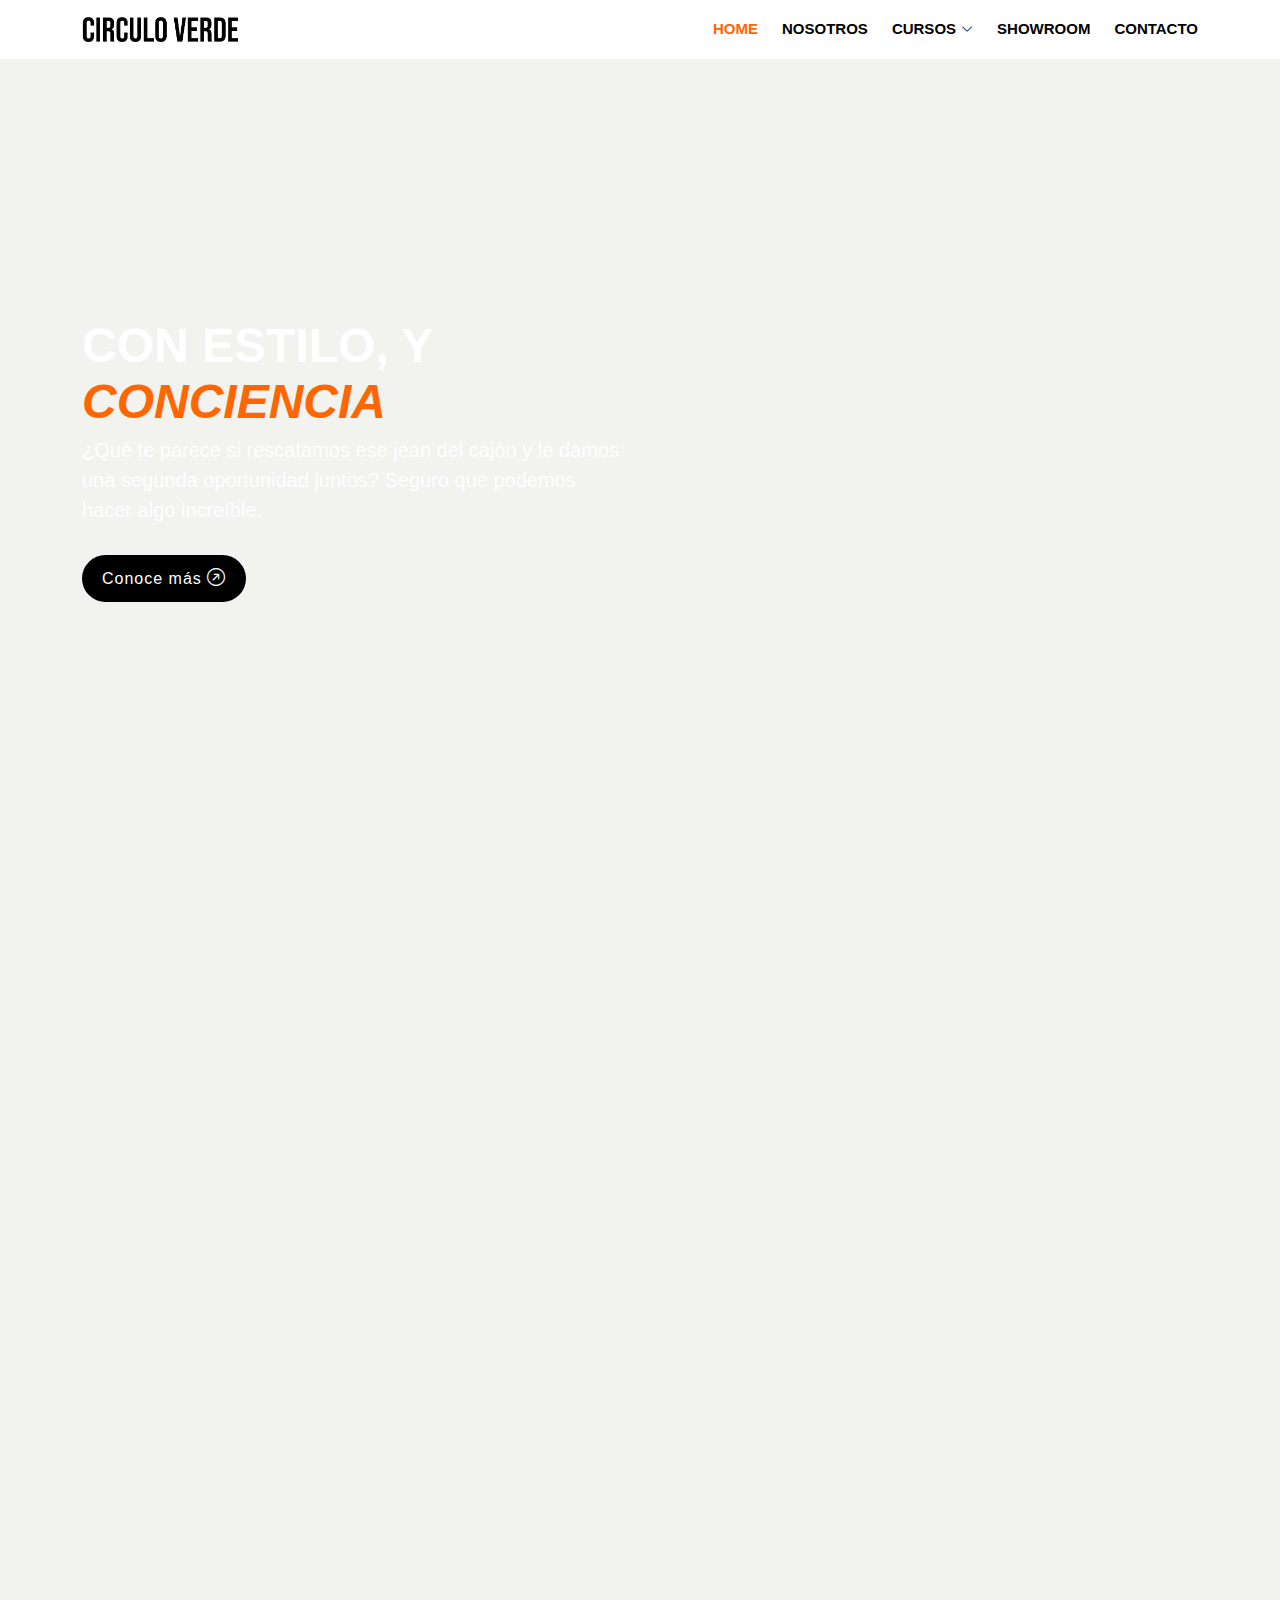
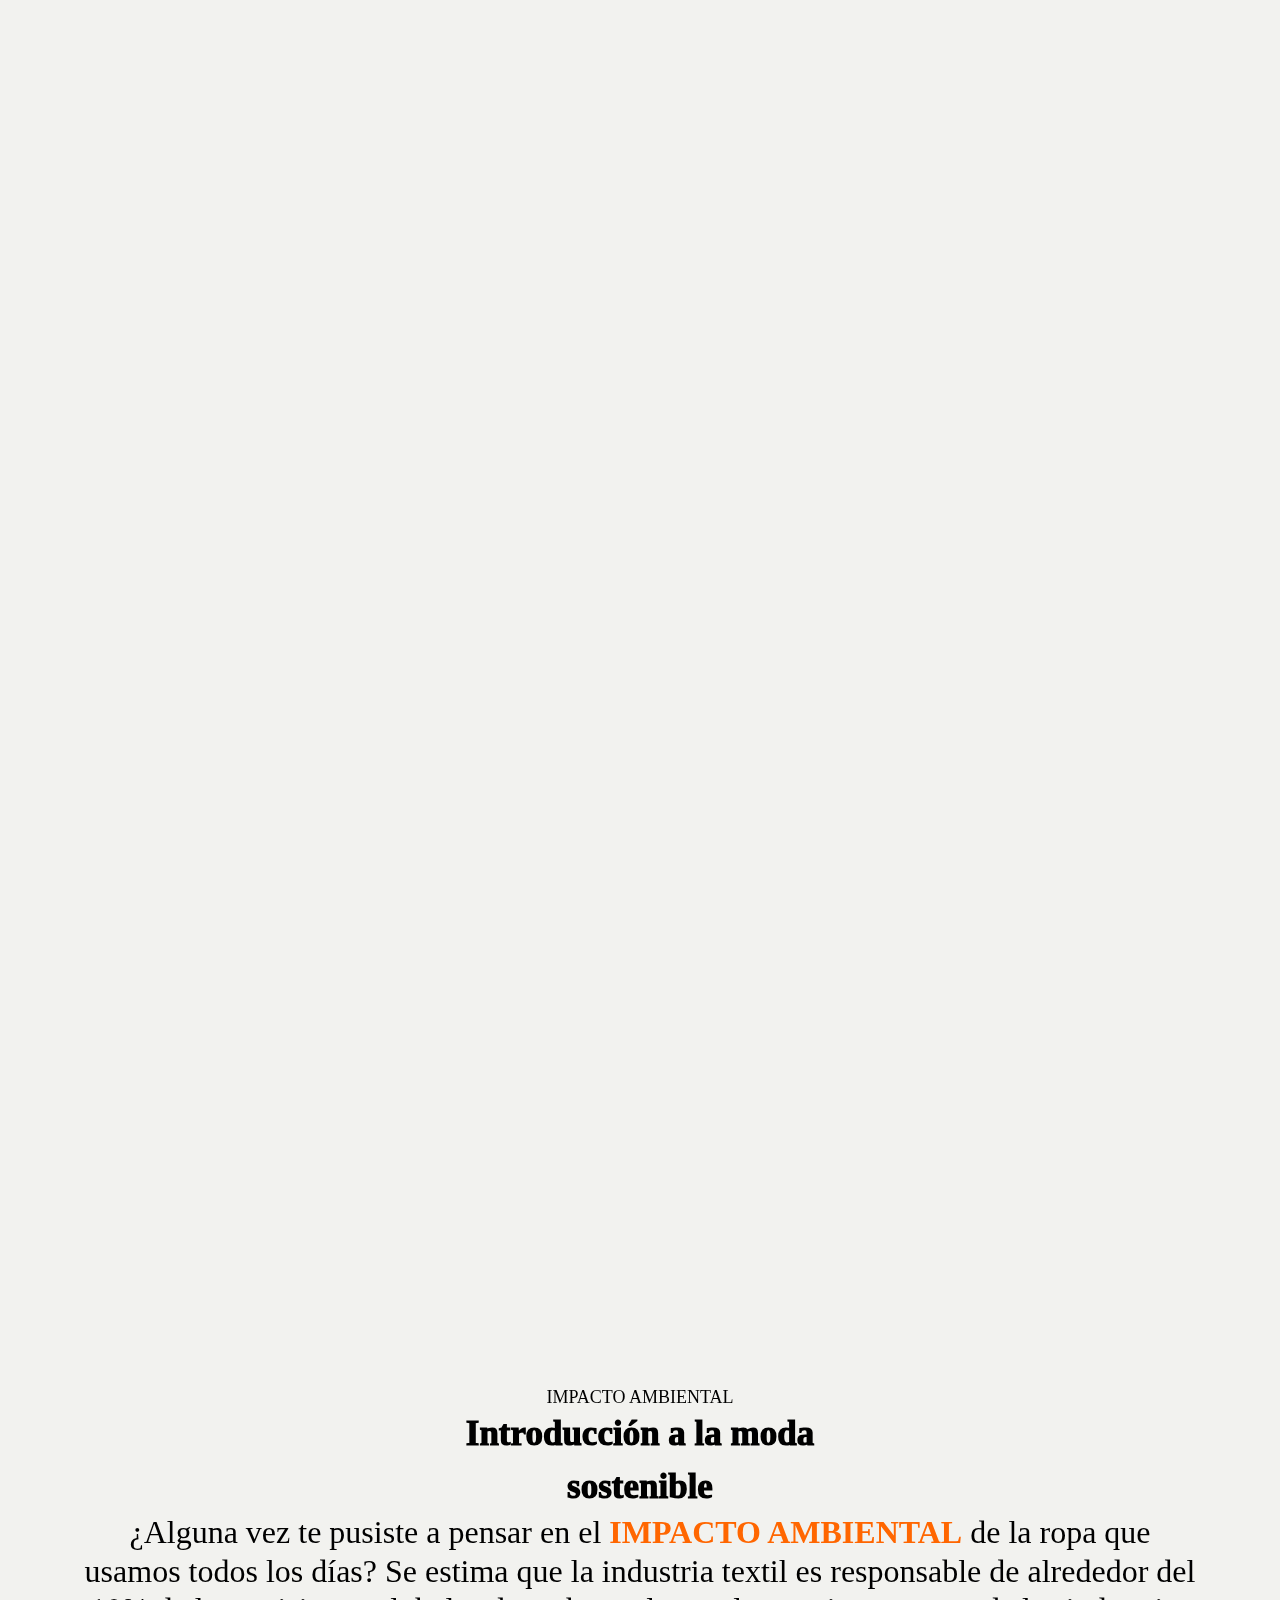
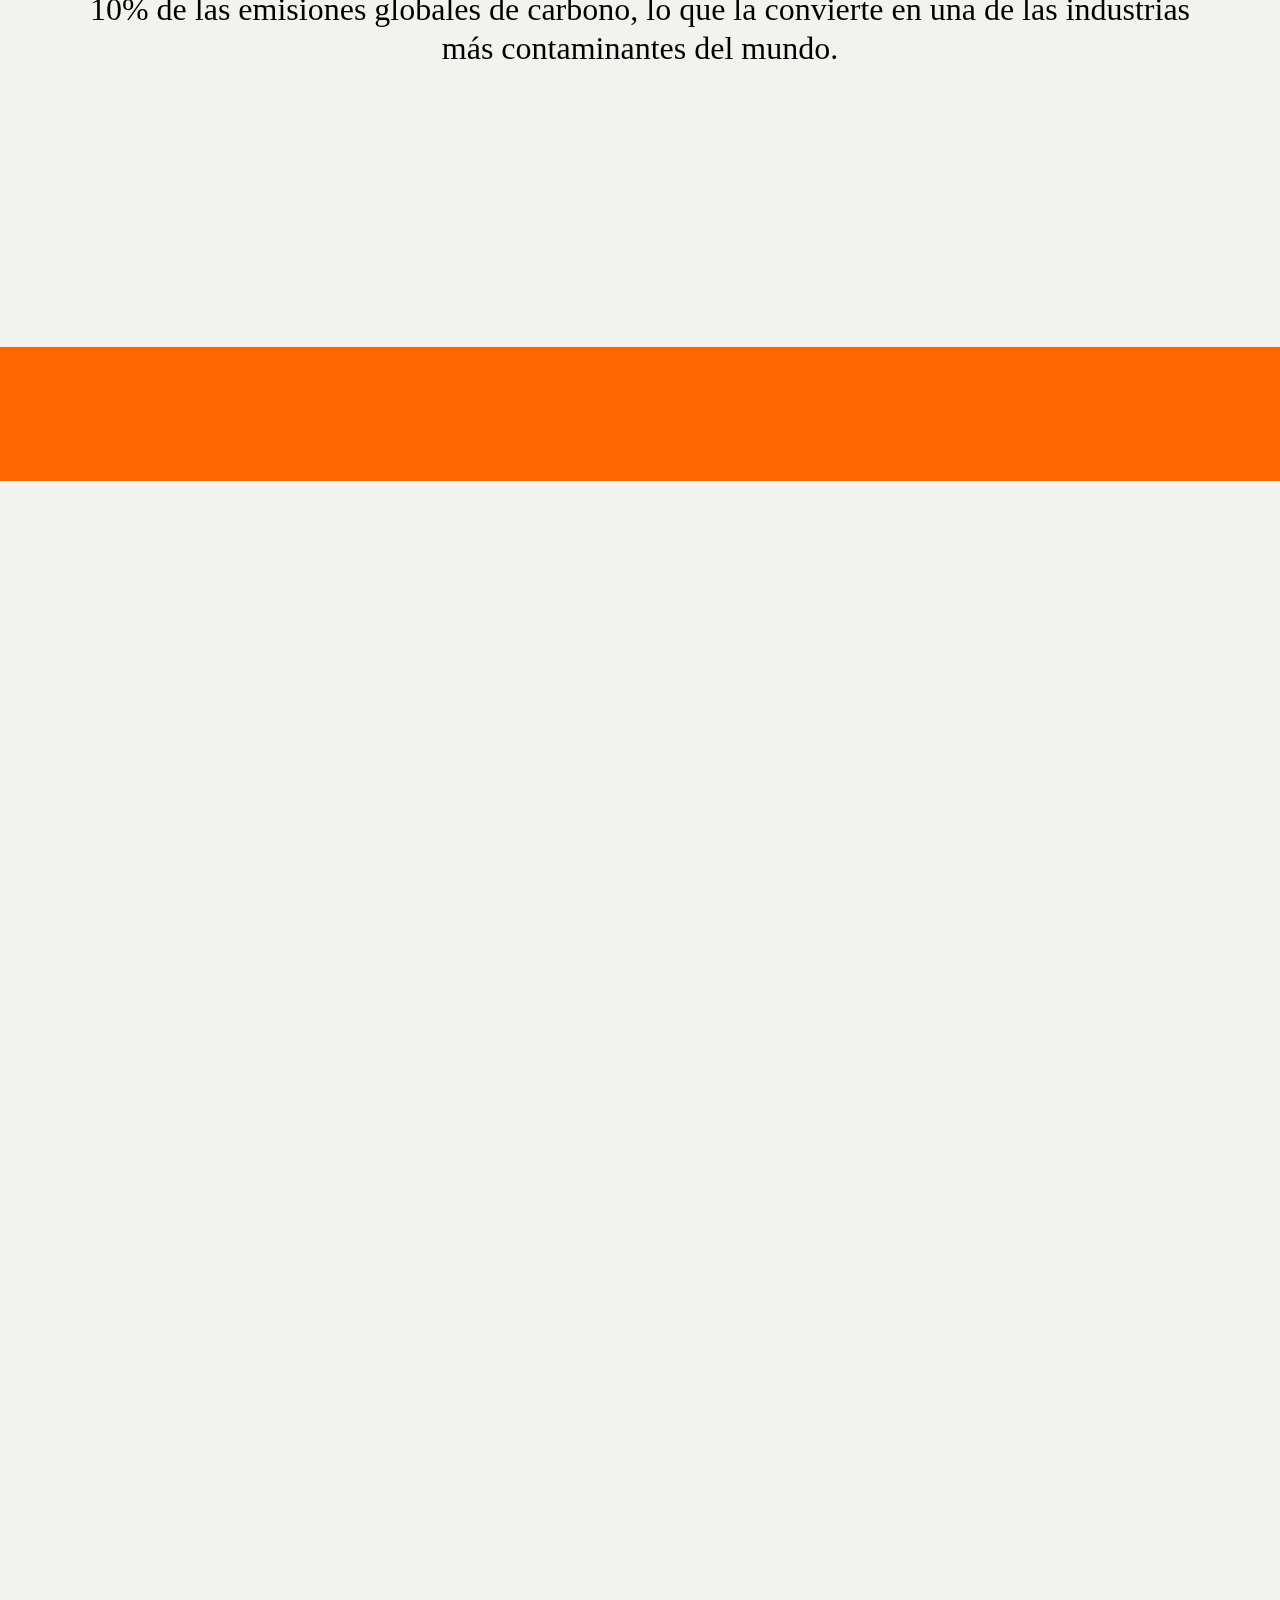
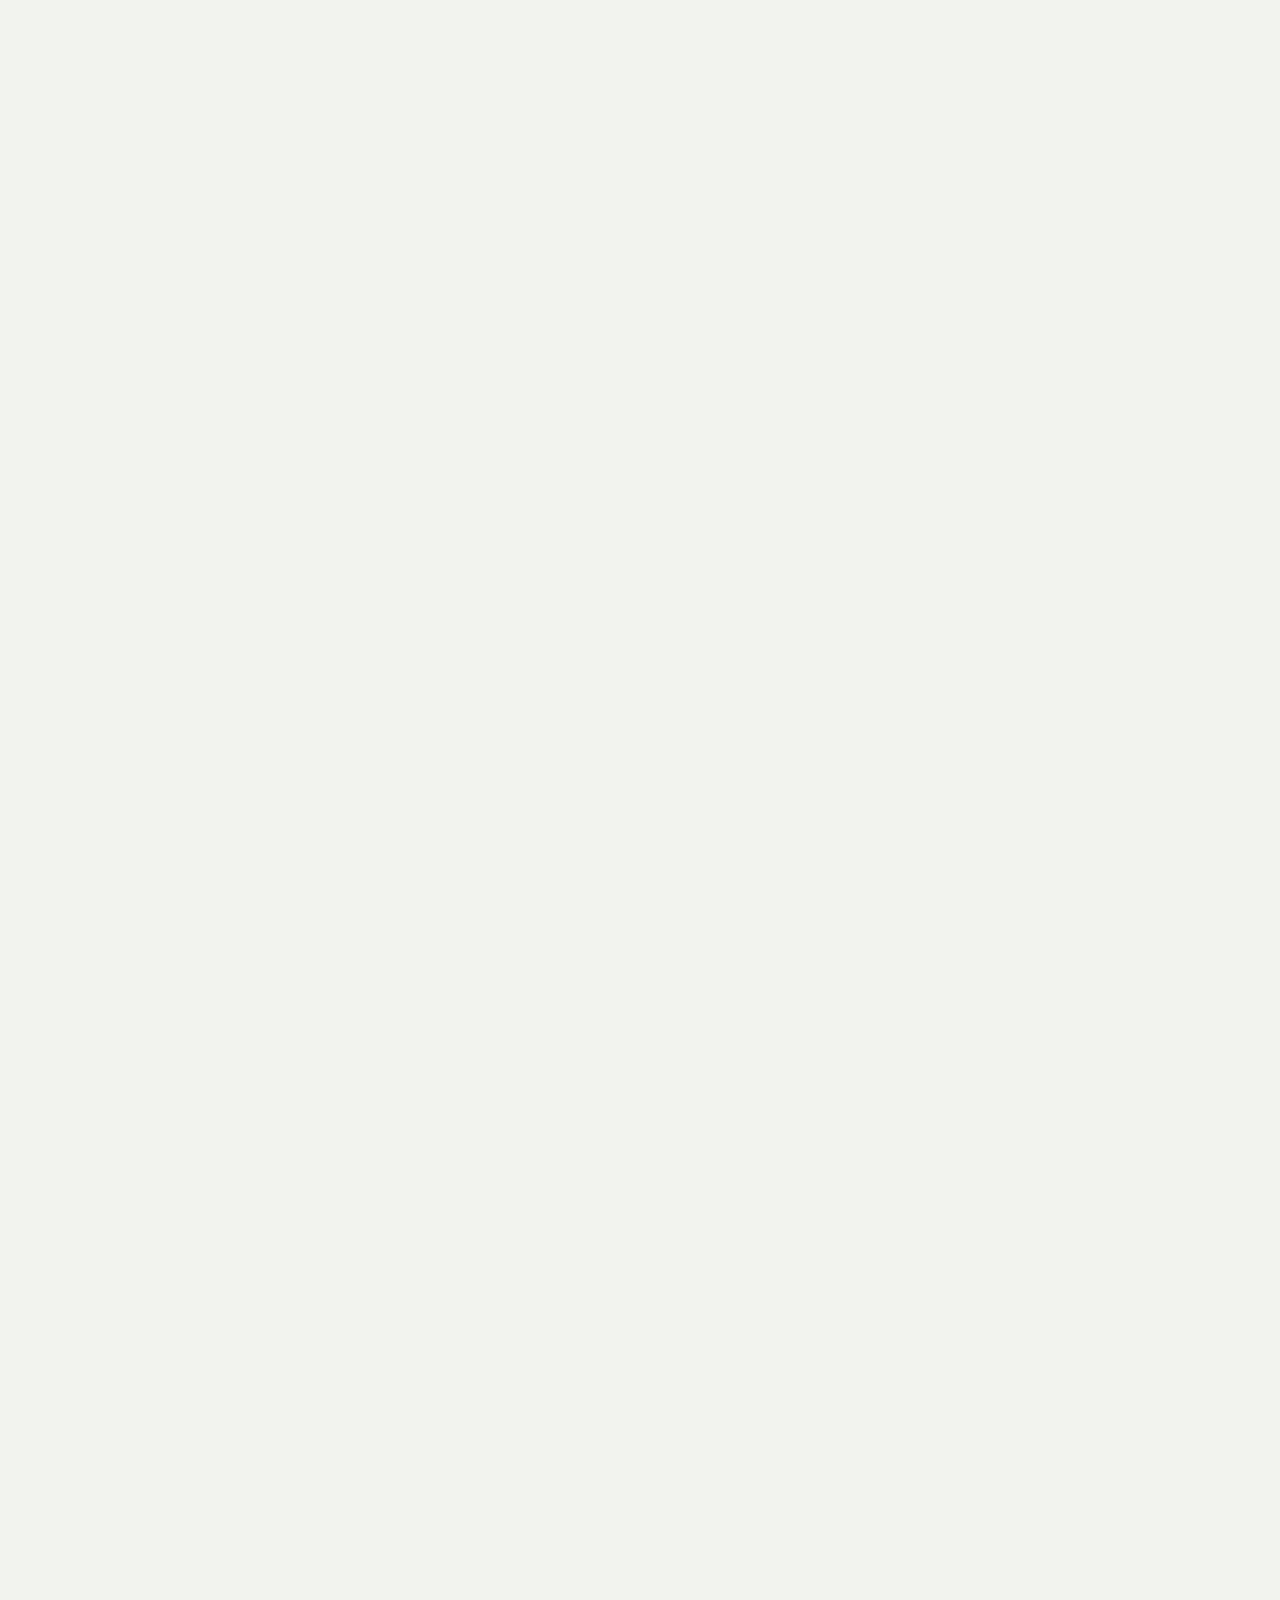
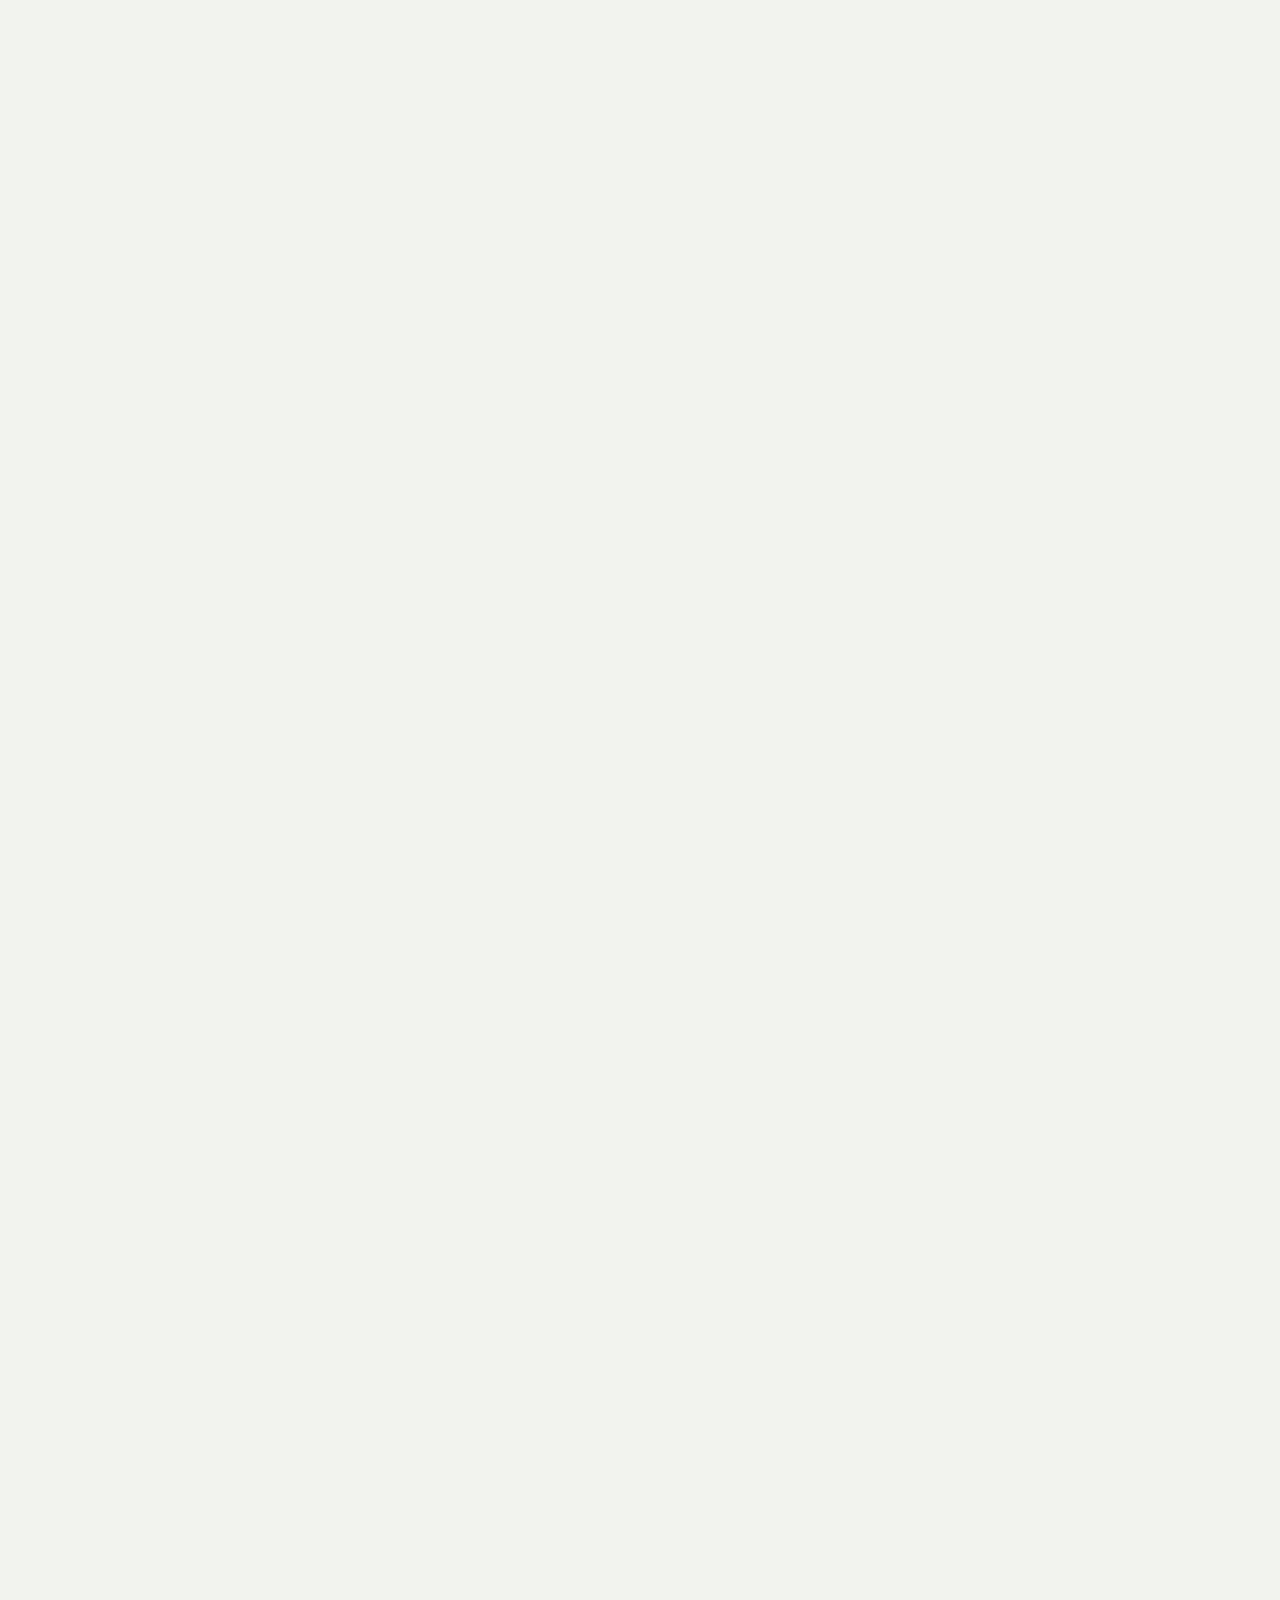
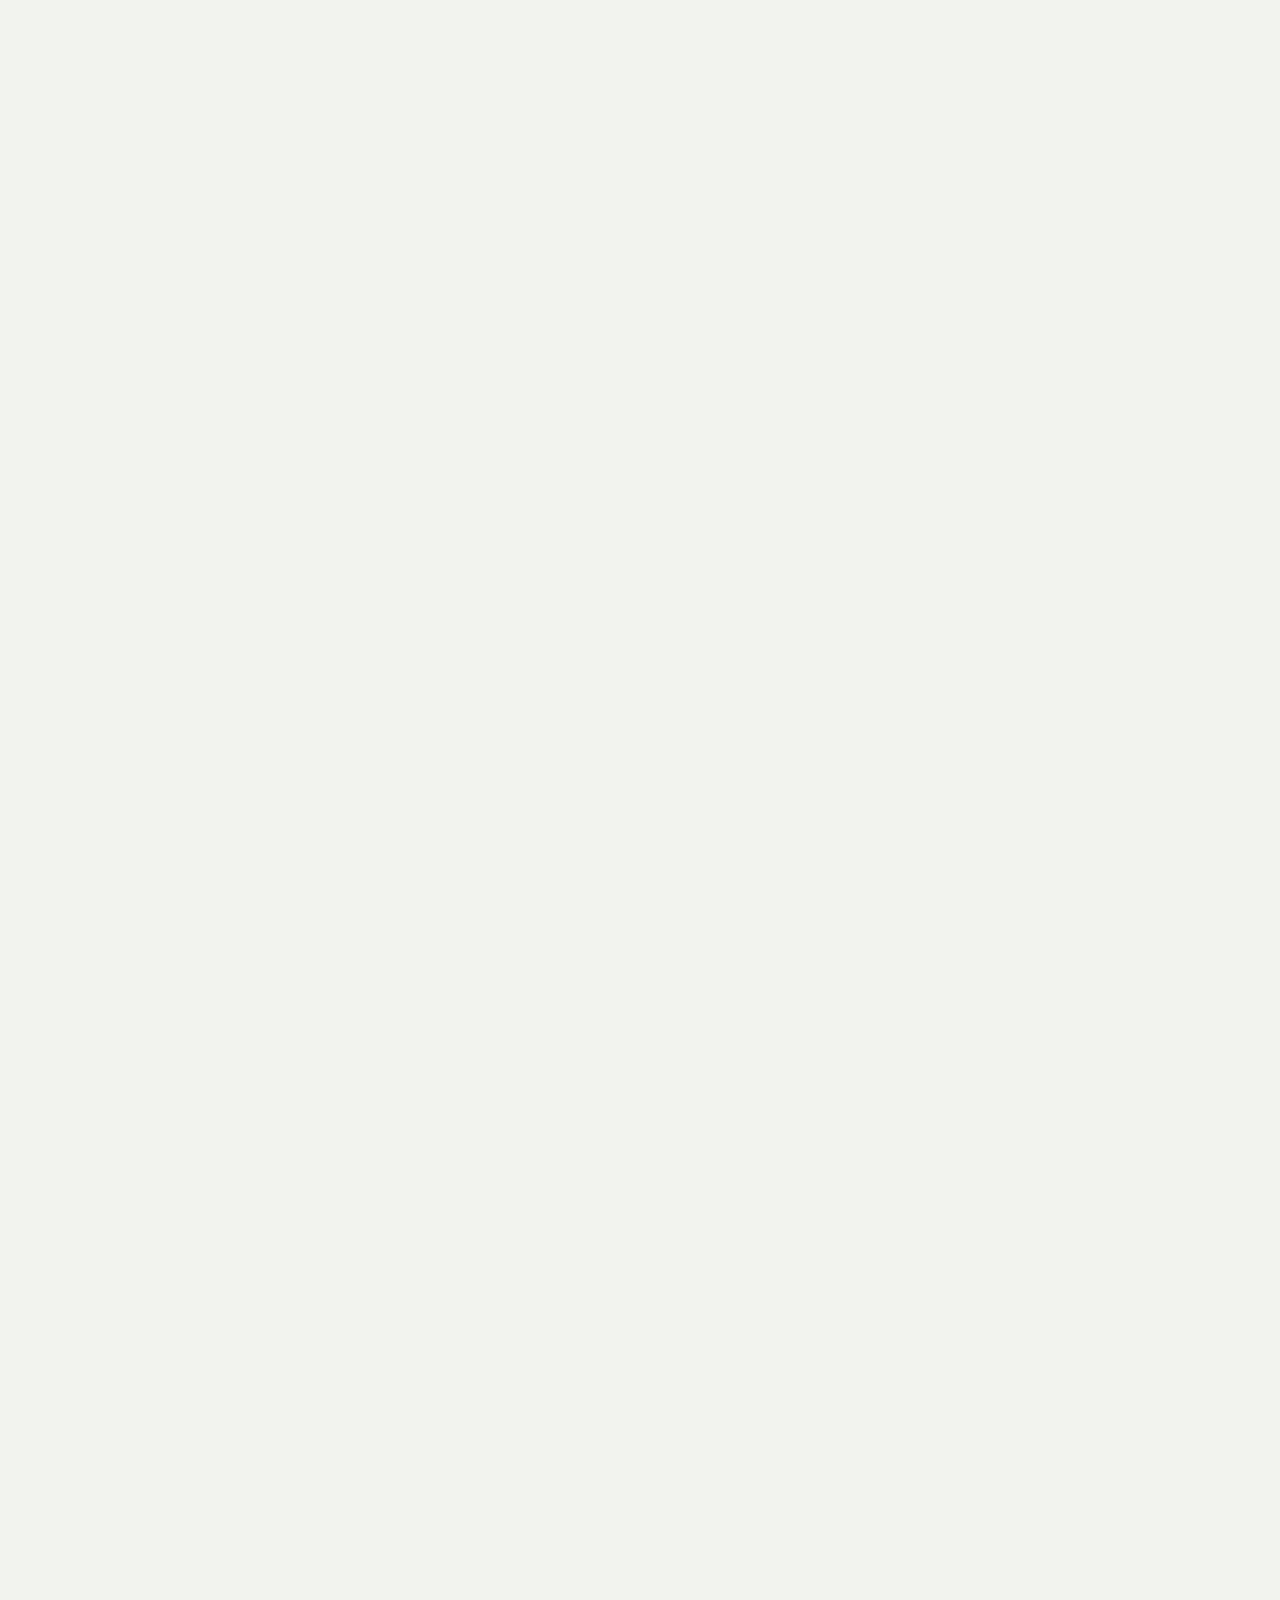
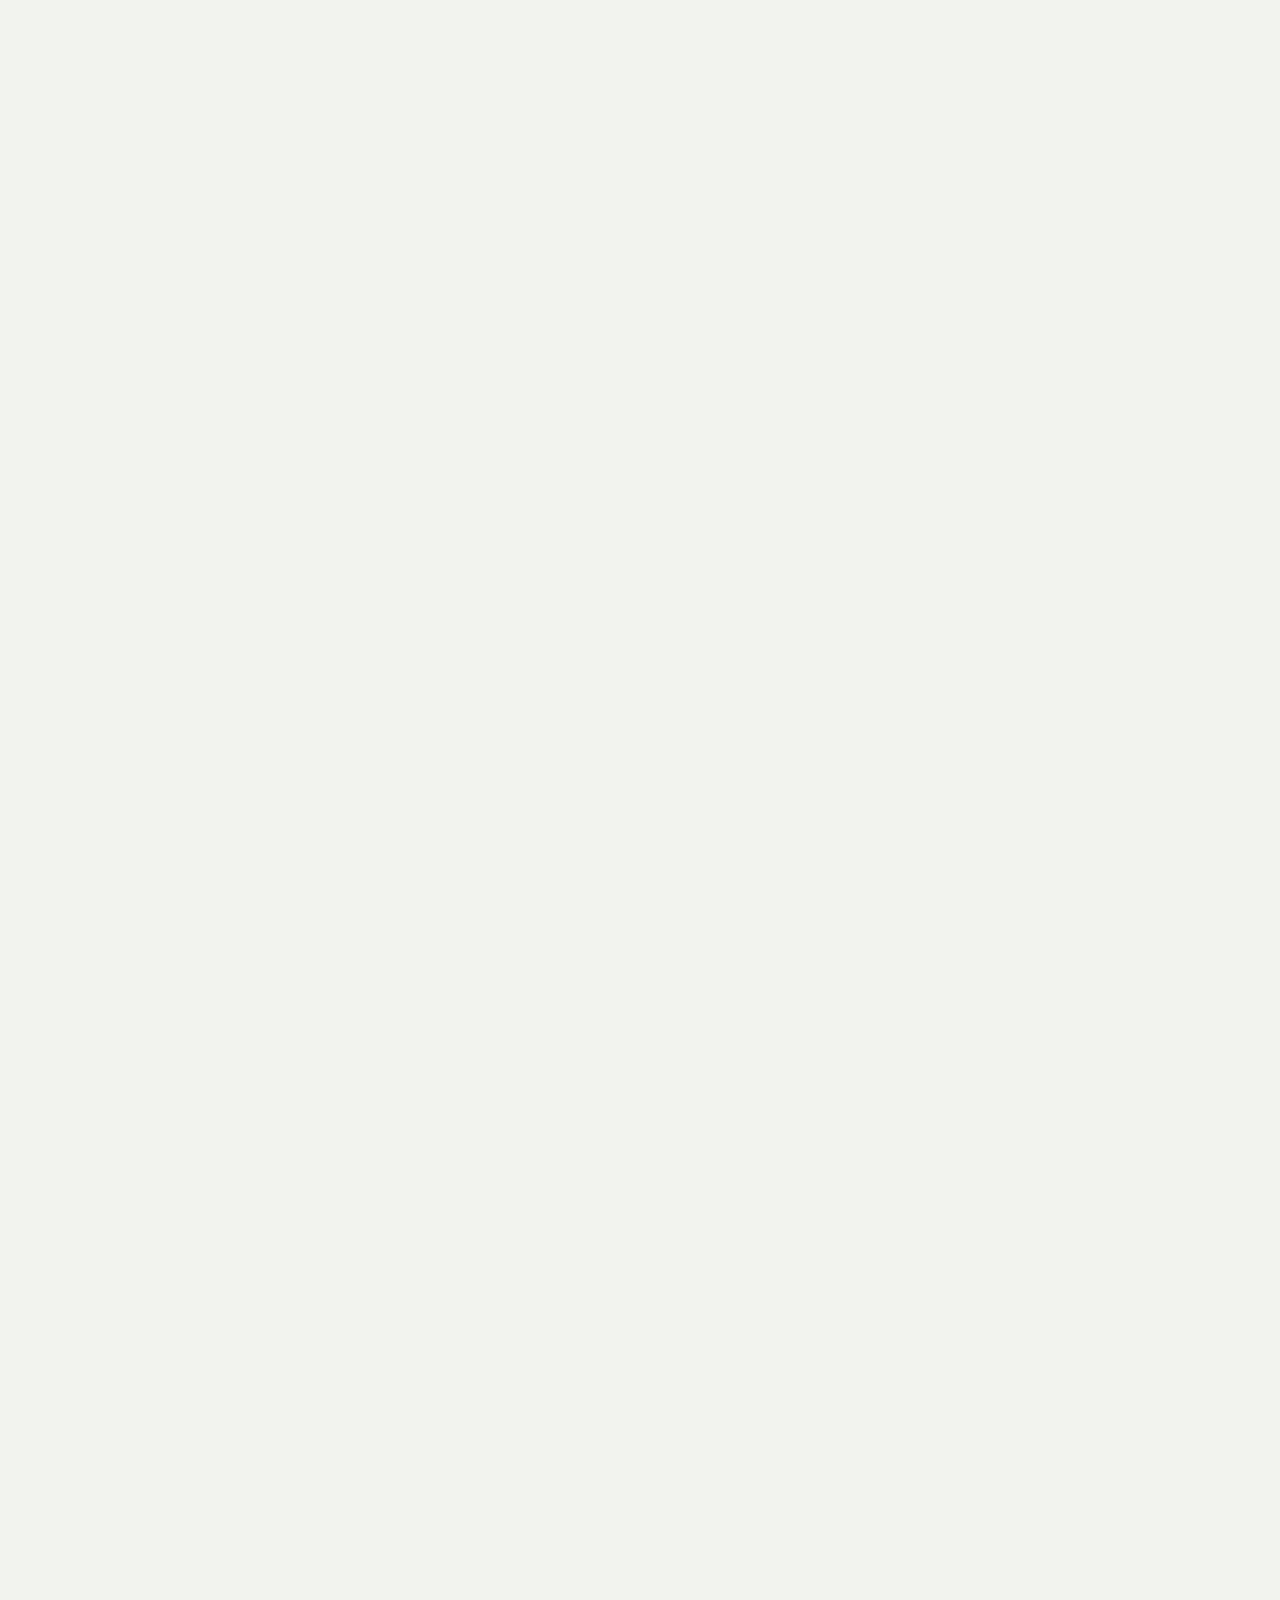
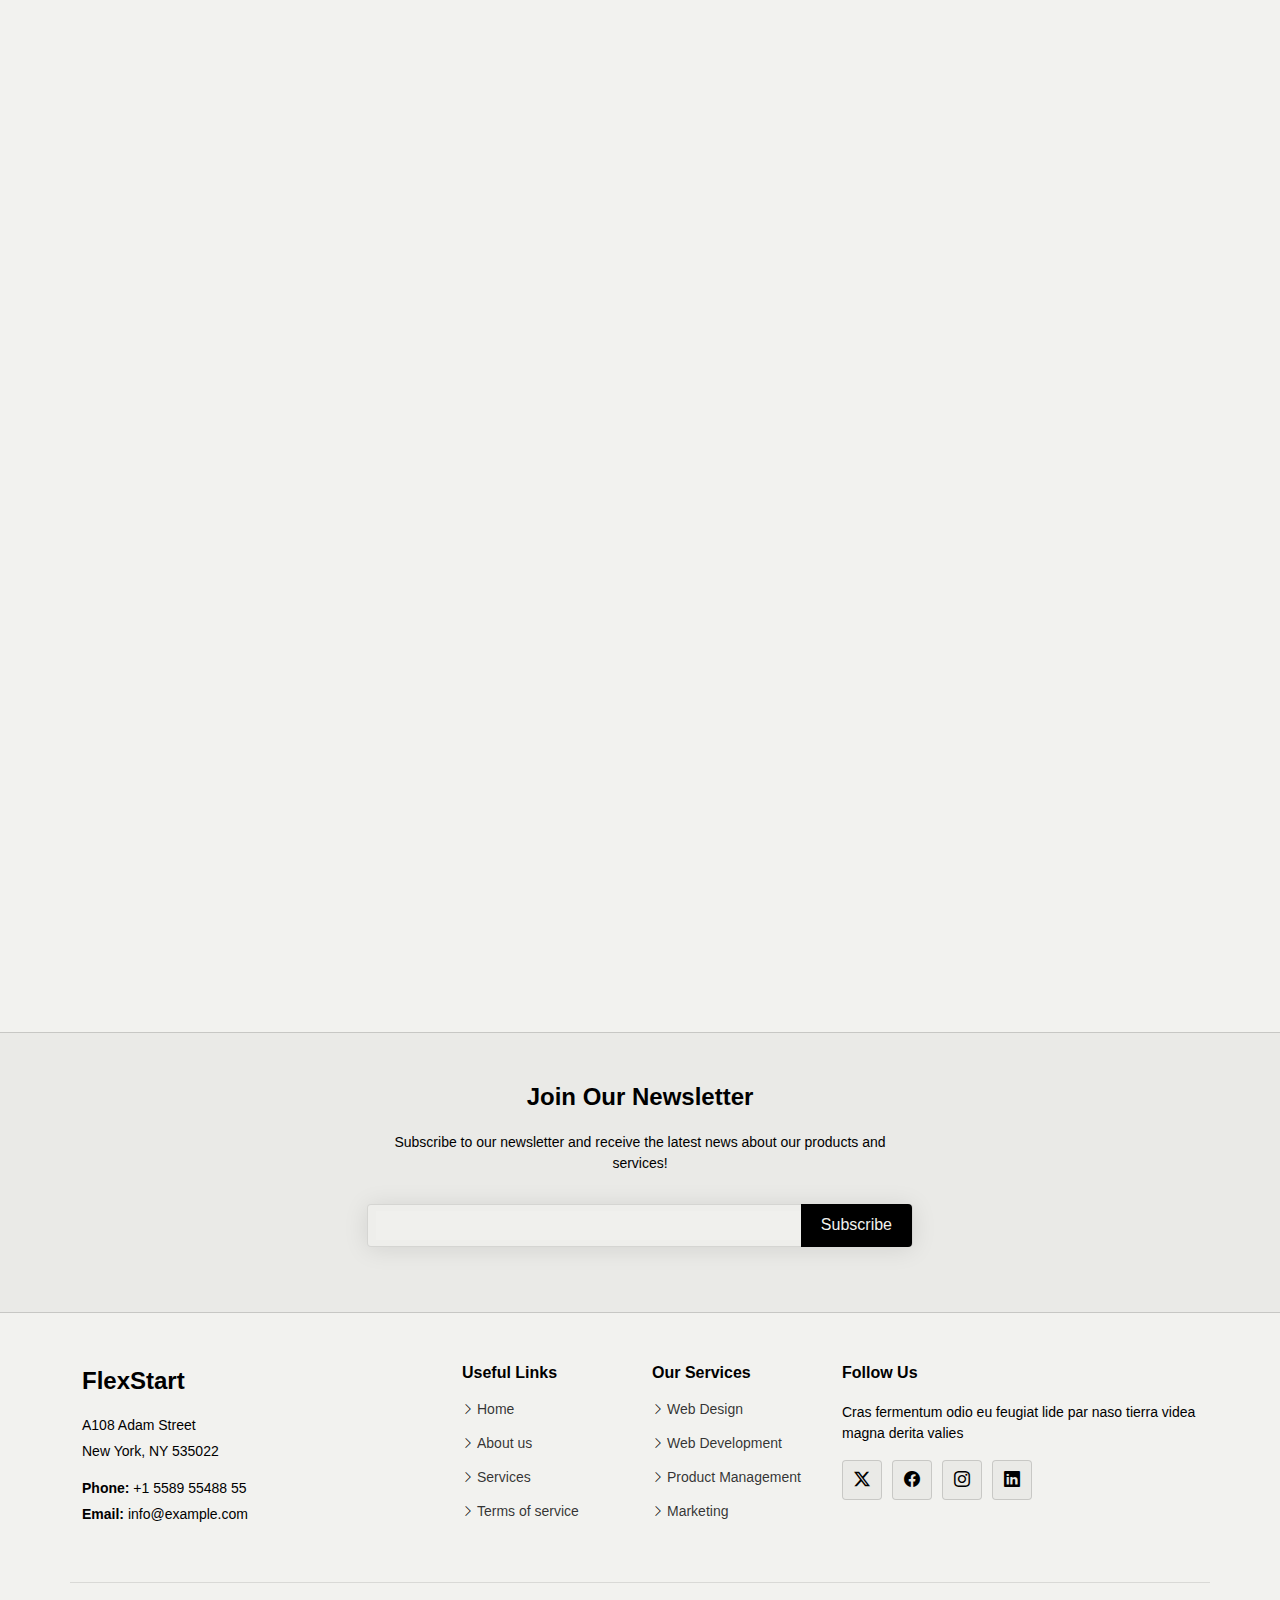
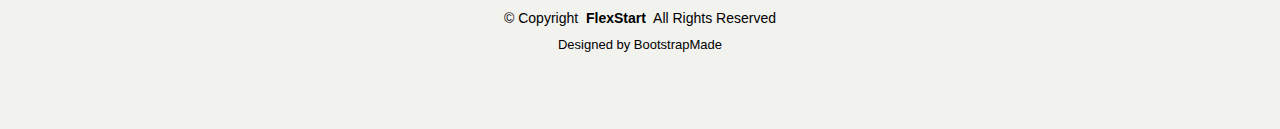
==== index.html @ 61b85246 "Circulo verde" ====
<!DOCTYPE html>
<html lang="en">

<head>
  <meta charset="utf-8">
  <meta content="width=device-width, initial-scale=1.0" name="viewport">
  <title>Index - FlexStart Bootstrap Template</title>
  <meta content="" name="description">
  <meta content="" name="keywords">

  <!-- Favicons -->
  <link href="imagenesnuevasnikk/logo_Mesa de trabajo 1_Mesa de trabajo 1.png" rel="icon">
  <link href="imagenes nuevas nikk/Circulo verde (2).png" rel="apple-touch-icon">

  <!-- Fonts -->
  <link href="https://fonts.googleapis.com" rel="preconnect">
  <link href="stylesheet.css" rel="stylesheet">

  <!-- Vendor CSS Files -->
  <link href="assets/vendor/bootstrap/css/bootstrap.min.css" rel="stylesheet">
  <link href="assets/vendor/bootstrap-icons/bootstrap-icons.css" rel="stylesheet">
  <link href="assets/vendor/aos/aos.css" rel="stylesheet">
  <link href="assets/vendor/glightbox/css/glightbox.min.css" rel="stylesheet">
  <link href="assets/vendor/swiper/swiper-bundle.min.css" rel="stylesheet">

  <!-- Main CSS File -->
  <link href="assets/css/main.css" rel="stylesheet">

  <!-- =======================================================
  * Template Name: FlexStart
  * Template URL: https://bootstrapmade.com/flexstart-bootstrap-startup-template/
  * Updated: Jun 27 2024 with Bootstrap v5.3.3
  * Author: BootstrapMade.com
  * License: https://bootstrapmade.com/license/
  ======================================================== -->
</head>

<body class="index-page">

  <header id="header" class="header d-flex align-items-center fixed-top">
    <div class="container-fluid container-xl position-relative d-flex align-items-center">

      <a href="index.html" class="logo d-flex align-items-center me-auto">
        <!-- Uncomment the line below if you also wish to use an image logo -->
        <img src="imagenesnuevasnikk/Circulo verde (2).png" alt="">
      </a>

      <nav id="navmenu" class="navmenu">
        <ul>
          <li><a href="#hero"><strong>HOME</strong></a></li>
          <li><a href="#team"><strong>NOSOTROS</strong></a></li>
          <li class="dropdown"><a href="#"><span> <STRong>CURSOS</STRong></span> <i class="bi bi-chevron-down toggle-dropdown"></i></a>
            <ul>
              <li><a href="#">Taller Eco-Voz</a></li>
                <ul>
                </ul>
              </li>
              <li><a href="#">Taller Eco Urbana</a></li>
              <li><a href="#">Taller Azul</a></li>
            </ul>
          </li>
          <li><a href="services"><strong>SHOWROOM</strong></a></li>
            <ul>
            </ul>
          </li>
          <li><a href="#contact"><STRong>CONTACTO</STRong></a></li>
        </ul>
        <i class="mobile-nav-toggle d-xl-none bi bi-list"></i>
      </nav>
  </header>

  <main class="main">

    <!-- Hero Section -->
    <section id="hero" class="hero section">
      <div class="hero-img">
        <img src="imagenesnuevasnikk/diseñoheader1 1-01.png" alt="Imagen hero"> 
      </div>
      <div class="container">
        <div class="row gy-4">
          <div class="col-lg-6 order-2 order-lg-1 d-flex flex-column justify-content-center">
            <h1 data-aos="fade-up">CON ESTILO, Y <span style="color: #ff6600; font-style: italic;">CONCIENCIA</span></h1>
            <p data-aos="fade-up" data-aos-delay="95">¿Qué te parece si rescatamos ese jean del cajón y le damos una segunda oportunidad juntos? Seguro que podemos hacer algo increíble.</p>
            <div class="d-flex flex-column flex-md-row" data-aos="fade-up" data-aos-delay="200">
              <a href="#about" class="btn-get-started">Conoce más <i class="bi bi-arrow-up-right-circle"></i></a> 
            </div>
          </div>
        </div>
      </div>
    </section>
    


    </section><!-- /Hero Section -->

    <!-- About Section -->
    <section id="about" class="about section">

      <div class="container" data-aos="fade-up">
        <div class="row gx-0">

          <div class="col-lg-6 d-flex flex-column justify-content-center" data-aos="fade-up" data-aos-delay="200">
            <div class="content">
              <h1 class="ligth smaller-title">NOSOTROS</h1>
              <h2>Sumate a esta experiencia .</h2>
              <p>
                En <strong>Circulo Verde</strong> recolectamos y vendemos de ropa de segunda mano en distintos showrooms de la ciudad. Apostamos a una moda sostenible, reciclando prendas que nos donaron y ya cumplieron su ciclo.
              </p>
              <div class="text-center text-lg-start">
                <a href="#" class="btn-read-more d-inline-flex align-items-center justify-content-center align-self-center">
                  <span>Conoce más</span>
                  <i class="bi bi-arrow-up-right-circle"></i>
                </a>
              </div>
            </div>
          </div>

          <div class="col-lg-6 d-flex align-items-center" data-aos="zoom-out" data-aos-delay="200">
            <img src="imagenesnuevasnikk/primero.png" class="img-fluid" alt="">
          </div>

        </div>
      </div>

    </section><!-- /About Section -->

    <!-- Values Section -->
    <section id="values" class="values section">

      <!-- Section Title -->
      <div class="container section-title" data-aos="fade-up">
        <h2>PRIMER PASO</h2>
        <p>¿CÓMO FUNCIONA?<br></p>
      </div><!-- End Section Title -->
      <div class="container">

        <div class="row gy-4">

          <div class="col-lg-4" data-aos="fade-up" data-aos-delay="100">
            <div class="">
              <img src="imagenesnuevasnikk/7 Support.png" class="img-fluid" alt="">
              <h3>ELEGÍ LA PRENDA</h3>
              <p>Seleccioná ese jean que ya no usas. Cada jeans es una nueva prenda para nosotros</p>
            </div>
          </div><!-- End Card Item -->

          <div class="col-lg-4" data-aos="fade-up" data-aos-delay="200">
            <div class="">
              <img src="imagenesnuevasnikk/22.png" class="img-fluid" alt="">
              <h3>CHEQUEO</h3>
              <p>Proceso de evaluación de la prenda. Nuestro equipo evaluara, en q estado se encuenta la prenda.</p>
            </div>
          </div><!-- End Card Item -->

          <div class="col-lg-4" data-aos="fade-up" data-aos-delay="300">
            <div class="">
              <img src="imagenesnuevasnikk/3.png" class="img-fluid" alt="">
              <h3>DONACIÓN</h3>
              <p>La donación fue aceptada, y has contribuido con moda circular y el cuidado del planeta.</p>
            </div>
          </div><!-- End Card Item -->

        </div>

      </div>

    </section><!-- /Values Section -->

  </section><!-- /Alt Features Section -->

  <!-- Services Section -->
  <section id="services" class="services section">

    <!-- Section Title -->
    <div class="container section-title" data-aos="fade-up">
      <h2>SHOWROOM</h2>
      <p>Nuestras prendas<br></p>
    </div><!-- End Section Title -->

    <div class="container">

      <div class="row gy-4">

        <div class="col-lg-4 col-md-6" data-aos="fade-up" data-aos-delay="100">
          <div class="service-item item-cyan position-relative">
            <img src="imagenesnuevasnikk/bruzoverde.png" alt="Buzo Verde" class="img-service">
            <h3>Buzo verde</h3>
            <p>Producto 100% algodón</p>
            <a href="#" class="read-more stretched-link"><span>Ver más</span> <i class="bi bi-arrow-up-right-circle"></i></i></a>
          </div>
        </div><!-- End Service Item -->

        <div class="col-lg-4 col-md-6" data-aos="fade-up" data-aos-delay="200">
          <div class="service-item item-orange position-relative">
            <img src="imagenesnuevasnikk/pilusocremA.png" alt="Buzo Verde" class="img-service">
            <h3>Piluso crema</h3>
            <p>Piluso reversible</p>
            <a href="#" class="read-more stretched-link"><span>Ver más</span> <i class="bi bi-arrow-up-right-circle"></i></i></a>
          </div>
        </div><!-- End Service Item -->

        <div class="col-lg-4 col-md-6" data-aos="fade-up" data-aos-delay="300">
          <div class="service-item item-teal position-relative">
            <img src="imagenesnuevasnikk/remeraralph.png" alt="Buzo Verde" class="img-service">
            <h3>Remera ralph</h3>
            <p>Remera con estapa en la espalda</p>
            <a href="#" class="read-more stretched-link"><span>Ver más</span> <i class="bi bi-arrow-up-right-circle"></i></i></a>
          </div>
        </div><!-- End Service Item -->

        <!-- Clients Section -->
    <section id="clients" class="clients section">

      <!-- Section Title -->
      <!--<div class="container section-title" data-aos="fade-up">
        <h2>Clients</h2>
        <p>We work with best clients<br></p>
      </div><!-- End Section Title -->

      <div class="container" data-aos="fade-up" data-aos-delay="100">

        <div class="swiper init-swiper">
          <script type="application/json" class="swiper-config">
            {
              "loop": true,
              "speed": 600,
              "autoplay": {
                "delay": 5000
              },
              "slidesPerView": "auto",
              "pagination": {
                "el": ".swiper-pagination",
                "type": "bullets",
                "clickable": true
              },
              "breakpoints": {
                "320": {
                  "slidesPerView": 2,
                  "spaceBetween": 40
                },
                "480": {
                  "slidesPerView": 3,
                  "spaceBetween": 60
                },
                "640": {
                  "slidesPerView": 4,
                  "spaceBetween": 80
                },
                "992": {
                  "slidesPerView": 6,
                  "spaceBetween": 120
                }
              }
            }
          </script>
          <div class="swiper-wrapper align-items-center">
            <div class="swiper-slide"><img src="marcas/0691792ad4e30a01fbcaf59f2dc5c6d0 1.png" class="img-fluid" alt=""></div>
            <div class="swiper-slide"><img src="marcas/image 1.png" class="img-fluid" alt=""></div>
            <div class="swiper-slide"><img src="marcas/images (3) 1.png" class="img-fluid" alt=""></div>
            <div class="swiper-slide"><img src="marcas/levis logo 1.png" class="img-fluid" alt=""></div>
            <div class="swiper-slide"><img src="marcas/Uma 1.png" class="img-fluid" alt=""></div>
            <div class="swiper-slide"><img src="marcas/logo-47Street.png" class="img-fluid" alt=""></div>
            <div class="swiper-slide"><img src="marcas/kosiuko.png" class="img-fluid" alt=""></div>
            <div class="swiper-slide"><img src="marcas/animana.png" class="img-fluid" alt=""></div>
          </div>
          <div class="swiper-pagination"></div>
        </div>

      </div>

      <section id="features" class="features section">
        <!-- Sección con imagen de fondo y texto superpuesto -->
        <div class="background-image">
          <div class="container section-content">
            <h2>IMPACTO AMBIENTAL</h2>
            <p>Introducción a la moda</p><p>sostenible</p>
            <h3>¿Alguna vez te pusiste a pensar en el <span style="color: #ff6600; font-weight: bold;">IMPACTO AMBIENTAL</span> de la ropa que usamos todos los días?
            Se estima que la industria textil es responsable de alrededor del 10% de las emisiones globales de carbono, lo que la convierte en una de las industrias más contaminantes del mundo.<h3>
          </div>
        </div>
      
        <!-- Resto del contenido de la sección (como en tu ejemplo) -->
        <div class="container">
          <div class="row gy-5">
            <div class="col-xl-6" data-aos="zoom-out" data-aos-delay="100">
            <!--<img src="assets/img/features.png" class="img-fluid" alt="">
            </div>
            <div class="col-xl-6 d-flex">
              <div class="row align-self-center gy-4">
                <!-- Aquí van los otros elementos como los feature-box -->
              </div>
            </div>
          </div>
        </div>
      </section>
      


    <!-- Stats Section -->
    <section id="stats" class="stats section">

      <div class="container" data-aos="fade-up" data-aos-delay="100">

        <div class="row gy-4">

          <div class="col-lg-3 col-md-6">
            <div class="stats-item d-flex align-items-center w-100 h-100">
              <!-- <i class="bi bi-emoji-smile color-blue flex-shrink-0"></i> Eliminamos el icono -->
              <div>
                <span data-purecounter-start="0" data-purecounter-end="1" data-purecounter-duration="1" class="purecounter">1%</span>
                <p>De la ropa es</p></p> reciclable</p>
              </div>
            </div>
          </div><!-- End Stats Item -->
          

          <div class="col-lg-3 col-md-6">
            <div class="stats-item d-flex align-items-center w-100 h-100">
              <!--<i class="bi bi-journal-richtext color-orange flex-shrink-0" style="color: #ee6c20;"></i> -->
              <div>
                <span data-purecounter-start="0" data-purecounter-end="20" data-purecounter-duration="1" class="purecounter"></span>
                <p>De agua dulce contaminada</p>
              </div>
            </div>
          </div><!-- End Stats Item -->

          <div class="col-lg-3 col-md-6">
            <div class="stats-item d-flex align-items-center w-100 h-100">
              <!--<i class="bi bi-headset color-green flex-shrink-0" style="color: #15be56;"></i> -->
              <div>
                <span data-purecounter-start="0" data-purecounter-end="2700" data-purecounter-duration="1" class="purecounter"></span>
                <p>De agua potable consume el algodon</p>
              </div>
            </div>
          </div><!-- End Stats Item -->

          <div class="col-lg-3 col-md-6">
            <div class="stats-item d-flex align-items-center w-100 h-100">
              <!--<i class="bi bi-people color-pink flex-shrink-0" style="color: #bb0852;"></i>-->
              <div>
                <span data-purecounter-start="0" data-purecounter-end="37" data-purecounter-duration="1" class="purecounter"></span>
                <p>De los plasticos llegan al óceano</p>
              </div>
            </div>
          </div><!-- End Stats Item -->

        </div>

      </div>

    </section><!-- /Stats Section -->

  </section><!-- /Services Section -->

  <!-- Pricing Section -->
  <section id="pricing" class="pricing section">

    <!-- Section Title -->
    <div class="container section-title" data-aos="fade-up">
      <h2>TALLERES</h2>
      <p>APRENDE CON NOSOTROS <br></p>
    </div><!-- End Section Title -->

    <div class="container">

      <div class="row gy-4">

        <div class="col-lg-3 col-md-6" data-aos="zoom-in" data-aos-delay="100">
          <div class="pricing-tem">
            <img src="imagenesnuevasnikk/botonescostura_Mesa de trabajo 1.png"class="taller">
            <h3>TALLER AZUL</h3>
            <div class="price"><sup>$</sup>36.000<span> / total</span></div>
            <div class="icon">
              <!-- <i class="bi bi-box" style="color: #20c997;"></i>-->
            </div>
            <ul>
              <li>Especializado en la reparación de prendas sostenibles.</li>
            </ul>
            <a href="#" class="btn-buy">Ver curso</a>
          </div>
        </div><!-- End Pricing Item -->

        <div class="col-lg-3 col-md-6" data-aos="zoom-in" data-aos-delay="200">
          <div class="pricing-tem">
            <img src="imagenesnuevasnikk/maquinita_Mesa de trabajo 1.png"class="taller">
            <h3>TALLER URBAN</h3>
            <div class="price"><sup>$</sup>40.000<span> / total</span></div>
            <div class="icon">
              <!--<i class="bi bi-send" style="color: #0dcaf0;"></i>-->
            </div>
            <ul>
              <li> Este taller combina la moda urbana con prácticas sostenibles.</li>
            </ul>
            <a href="#" class="btn-buy">Ver curso</a>
          </div>
        </div><!-- End Pricing Item -->

        <div class="col-lg-3 col-md-6" data-aos="zoom-in" data-aos-delay="300">
          <div class="pricing-tem">
            <img src="imagenesnuevasnikk/tijerita_Mesa de trabajo 1.png"class="taller">
          <h3>TALLER ECO-VOZ</h3>
            <div class="price"><sup>$</sup>56.000<span> / Total</span></div>
            <div class="icon">
              <!--<i class="bi bi-airplane" style="color: #fd7e14;"></i>-->
            </div>
            <ul>
              <li>Nos enfocamos en lograr reducir el impacto ambiental y social.</li>
            </ul>
            <a href="#" class="btn-buy">Ver curso</a>
          </div>
        </div><!-- End Pricing Item -->

        <!--<div class="col-lg-3 col-md-6" data-aos="zoom-in" data-aos-delay="400">
          <div class="pricing-tem">
            <h3 style="color: #0d6efd;">Ultimate Plan</h3>
            <div class="price"><sup>$</sup>49<span> / mo</span></div>
            <div class="icon">
              <i class="bi bi-rocket" style="color: #0d6efd;"></i>
            </div>
            <ul>
              <li>Aida dere</li>
              <li>Nec feugiat nisl</li>
              <li>Nulla at volutpat dola</li>
              <li>Pharetra massa</li>
              <li>Massa ultricies mi</li>
            </ul>
            <a href="#" class="btn-buy">Buy Now</a>
          </div>
        </div><!-- End Pricing Item -->

      </div><!-- End pricing row -->

    </div>

    </section><!-- /Features Section -->

    <!-- Alt Features Section -->
    <section id="alt-features" class="alt-features section">

      <div class="container">

        <div class="row gy-5">

          <div class="col-xl-7 d-flex order-2 order-xl-1" data-aos="fade-up" data-aos-delay="200">

            <div class="row align-self-center gy-5">

              <div class="col-md-6 icon-box">
                <i class="bi bi-award"></i>
                <div>
                  <h4>Corporis voluptates sit</h4>
                  <p>Consequuntur sunt aut quasi enim aliquam quae harum pariatur laboris nisi ut aliquip</p>
                </div>
              </div><!-- End Feature Item -->

              <div class="col-md-6 icon-box">
                <i class="bi bi-card-checklist"></i>
                <div>
                  <h4>Ullamco laboris nisi</h4>
                  <p>Excepteur sint occaecat cupidatat non proident, sunt in culpa qui officia deserunt</p>
                </div>
              </div><!-- End Feature Item -->

              <div class="col-md-6 icon-box">
                <i class="bi bi-dribbble"></i>
                <div>
                  <h4>Labore consequatur</h4>
                  <p>Aut suscipit aut cum nemo deleniti aut omnis. Doloribus ut maiores omnis facere</p>
                </div>
              </div><!-- End Feature Item -->

              <div class="col-md-6 icon-box">
                <i class="bi bi-filter-circle"></i>
                <div>
                  <h4>Beatae veritatis</h4>
                  <p>Expedita veritatis consequuntur nihil tempore laudantium vitae denat pacta</p>
                </div>
              </div><!-- End Feature Item -->

              <div class="col-md-6 icon-box">
                <i class="bi bi-lightning-charge"></i>
                <div>
                  <h4>Molestiae dolor</h4>
                  <p>Et fuga et deserunt et enim. Dolorem architecto ratione tensa raptor marte</p>
                </div>
              </div><!-- End Feature Item -->

              <div class="col-md-6 icon-box">
                <i class="bi bi-patch-check"></i>
                <div>
                  <h4>Explicabo consectetur</h4>
                  <p>Est autem dicta beatae suscipit. Sint veritatis et sit quasi ab aut inventore</p>
                </div>
              </div><!-- End Feature Item -->

            </div>

          </div>

          <div class="col-xl-5 d-flex align-items-center order-1 order-xl-2" data-aos="fade-up" data-aos-delay="100">
            <img src="assets/img/alt-features.png" class="img-fluid" alt="">
          </div>

        </div>

      </div>

    </section><!-- /Alt Features Section -->

    <!-- Services Section -->
    <section id="services" class="services section">

      <!-- Section Title -->
      <div class="container section-title" data-aos="fade-up">
        <h2>Services</h2>
        <p>Check Our Services<br></p>
      </div><!-- End Section Title -->

      <div class="container">

        <div class="row gy-4">

          <div class="col-lg-4 col-md-6" data-aos="fade-up" data-aos-delay="100">
            <div class="service-item item-cyan position-relative">
              <i class="bi bi-activity icon"></i>
              <h3>Nesciunt Mete</h3>
              <p>Provident nihil minus qui consequatur non omnis maiores. Eos accusantium minus dolores iure perferendis tempore et consequatur.</p>
              <a href="#" class="read-more stretched-link"><span>Read More</span> <i class="bi bi-arrow-right"></i></a>
            </div>
          </div><!-- End Service Item -->

          <div class="col-lg-4 col-md-6" data-aos="fade-up" data-aos-delay="200">
            <div class="service-item item-orange position-relative">
              <i class="bi bi-broadcast icon"></i>
              <h3>Eosle Commodi</h3>
              <p>Ut autem aut autem non a. Sint sint sit facilis nam iusto sint. Libero corrupti neque eum hic non ut nesciunt dolorem.</p>
              <a href="#" class="read-more stretched-link"><span>Read More</span> <i class="bi bi-arrow-right"></i></a>
            </div>
          </div><!-- End Service Item -->

          <div class="col-lg-4 col-md-6" data-aos="fade-up" data-aos-delay="300">
            <div class="service-item item-teal position-relative">
              <i class="bi bi-easel icon"></i>
              <h3>Ledo Markt</h3>
              <p>Ut excepturi voluptatem nisi sed. Quidem fuga consequatur. Minus ea aut. Vel qui id voluptas adipisci eos earum corrupti.</p>
              <a href="#" class="read-more stretched-link"><span>Read More</span> <i class="bi bi-arrow-right"></i></a>
            </div>
          </div><!-- End Service Item -->

          <div class="col-lg-4 col-md-6" data-aos="fade-up" data-aos-delay="400">
            <div class="service-item item-red position-relative">
              <i class="bi bi-bounding-box-circles icon"></i>
              <h3>Asperiores Commodi</h3>
              <p>Non et temporibus minus omnis sed dolor esse consequatur. Cupiditate sed error ea fuga sit provident adipisci neque.</p>
              <a href="#" class="read-more stretched-link"><span>Read More</span> <i class="bi bi-arrow-right"></i></a>
            </div>
          </div><!-- End Service Item -->

          <div class="col-lg-4 col-md-6" data-aos="fade-up" data-aos-delay="500">
            <div class="service-item item-indigo position-relative">
              <i class="bi bi-calendar4-week icon"></i>
              <h3>Velit Doloremque.</h3>
              <p>Cumque et suscipit saepe. Est maiores autem enim facilis ut aut ipsam corporis aut. Sed animi at autem alias eius labore.</p>
              <a href="#" class="read-more stretched-link"><span>Read More</span> <i class="bi bi-arrow-right"></i></a>
            </div>
          </div><!-- End Service Item -->

          <div class="col-lg-4 col-md-6" data-aos="fade-up" data-aos-delay="600">
            <div class="service-item item-pink position-relative">
              <i class="bi bi-chat-square-text icon"></i>
              <h3>Dolori Architecto</h3>
              <p>Hic molestias ea quibusdam eos. Fugiat enim doloremque aut neque non et debitis iure. Corrupti recusandae ducimus enim.</p>
              <a href="#" class="read-more stretched-link"><span>Read More</span> <i class="bi bi-arrow-right"></i></a>
            </div>
          </div><!-- End Service Item -->

        </div>

      </div>

    </section><!-- /Services Section -->

    <!-- Pricing Section -->
    <section id="pricing" class="pricing section">

      <!-- Section Title -->
      <div class="container section-title" data-aos="fade-up">
        <h2>Pricing</h2>
        <p>Check Our Affordable Pricing<br></p>
      </div><!-- End Section Title -->

      <div class="container">

        <div class="row gy-4">

          <div class="col-lg-3 col-md-6" data-aos="zoom-in" data-aos-delay="100">
            <div class="pricing-tem">
              <h3 style="color: #20c997;">Free Plan</h3>
              <div class="price"><sup>$</sup>0<span> / mo</span></div>
              <div class="icon">
                <i class="bi bi-box" style="color: #20c997;"></i>
              </div>
              <ul>
                <li>Aida dere</li>
                <li>Nec feugiat nisl</li>
                <li>Nulla at volutpat dola</li>
                <li class="na">Pharetra massa</li>
                <li class="na">Massa ultricies mi</li>
              </ul>
              <a href="#" class="btn-buy">Buy Now</a>
            </div>
          </div><!-- End Pricing Item -->

          <div class="col-lg-3 col-md-6" data-aos="zoom-in" data-aos-delay="200">
            <div class="pricing-tem">
              <span class="featured">Featured</span>
              <h3 style="color: #0dcaf0;">Starter Plan</h3>
              <div class="price"><sup>$</sup>19<span> / mo</span></div>
              <div class="icon">
                <i class="bi bi-send" style="color: #0dcaf0;"></i>
              </div>
              <ul>
                <li>Aida dere</li>
                <li>Nec feugiat nisl</li>
                <li>Nulla at volutpat dola</li>
                <li>Pharetra massa</li>
                <li class="na">Massa ultricies mi</li>
              </ul>
              <a href="#" class="btn-buy">Buy Now</a>
            </div>
          </div><!-- End Pricing Item -->

          <div class="col-lg-3 col-md-6" data-aos="zoom-in" data-aos-delay="300">
            <div class="pricing-tem">
              <h3 style="color: #fd7e14;">Business Plan</h3>
              <div class="price"><sup>$</sup>29<span> / mo</span></div>
              <div class="icon">
                <i class="bi bi-airplane" style="color: #fd7e14;"></i>
              </div>
              <ul>
                <li>Creatividad</li>
                <li>Nec feugiat nisl</li>
                <li>Nulla at volutpat dola</li>
                <li>Pharetra massa</li>
                <li>Massa ultricies mi</li>
              </ul>
              <a href="#" class="btn-buy">Buy Now</a>
            </div>
          </div><!-- End Pricing Item -->

          <div class="col-lg-3 col-md-6" data-aos="zoom-in" data-aos-delay="400">
            <div class="pricing-tem">
              <h3 style="color: #0d6efd;">Ultimate Plan</h3>
              <div class="price"><sup>$</sup>49<span> / mo</span></div>
              <div class="icon">
                <i class="bi bi-rocket" style="color: #0d6efd;"></i>
              </div>
              <ul>
                <li>Aida dere</li>
                <li>Nec feugiat nisl</li>
                <li>Nulla at volutpat dola</li>
                <li>Pharetra massa</li>
                <li>Massa ultricies mi</li>
              </ul>
              <a href="#" class="btn-buy">Buy Now</a>
            </div>
          </div><!-- End Pricing Item -->

        </div><!-- End pricing row -->

      </div>

    </section><!-- /Pricing Section -->

    <!-- Faq Section -->
    <section id="faq" class="faq section">

      <!-- Section Title -->
      <div class="container section-title" data-aos="fade-up">
        <h2>F.A.Q</h2>
        <p>Frequently Asked Questions</p>
      </div><!-- End Section Title -->

      <div class="container">

        <div class="row">

          <div class="col-lg-6" data-aos="fade-up" data-aos-delay="100">

            <div class="faq-container">

              <div class="faq-item faq-active">
                <h3>Non consectetur a erat nam at lectus urna duis?</h3>
                <div class="faq-content">
                  <p>Feugiat pretium nibh ipsum consequat. Tempus iaculis urna id volutpat lacus laoreet non curabitur gravida. Venenatis lectus magna fringilla urna porttitor rhoncus dolor purus non.</p>
                </div>
                <i class="faq-toggle bi bi-chevron-right"></i>
              </div><!-- End Faq item-->

              <div class="faq-item">
                <h3>Feugiat scelerisque varius morbi enim nunc faucibus a pellentesque?</h3>
                <div class="faq-content">
                  <p>Dolor sit amet consectetur adipiscing elit pellentesque habitant morbi. Id interdum velit laoreet id donec ultrices. Fringilla phasellus faucibus scelerisque eleifend donec pretium. Est pellentesque elit ullamcorper dignissim. Mauris ultrices eros in cursus turpis massa tincidunt dui.</p>
                </div>
                <i class="faq-toggle bi bi-chevron-right"></i>
              </div><!-- End Faq item-->

              <div class="faq-item">
                <h3>Dolor sit amet consectetur adipiscing elit pellentesque?</h3>
                <div class="faq-content">
                  <p>Eleifend mi in nulla posuere sollicitudin aliquam ultrices sagittis orci. Faucibus pulvinar elementum integer enim. Sem nulla pharetra diam sit amet nisl suscipit. Rutrum tellus pellentesque eu tincidunt. Lectus urna duis convallis convallis tellus. Urna molestie at elementum eu facilisis sed odio morbi quis</p>
                </div>
                <i class="faq-toggle bi bi-chevron-right"></i>
              </div><!-- End Faq item-->

            </div>

          </div><!-- End Faq Column-->

          <div class="col-lg-6" data-aos="fade-up" data-aos-delay="200">

            <div class="faq-container">

              <div class="faq-item">
                <h3>Ac odio tempor orci dapibus. Aliquam eleifend mi in nulla?</h3>
                <div class="faq-content">
                  <p>Dolor sit amet consectetur adipiscing elit pellentesque habitant morbi. Id interdum velit laoreet id donec ultrices. Fringilla phasellus faucibus scelerisque eleifend donec pretium. Est pellentesque elit ullamcorper dignissim. Mauris ultrices eros in cursus turpis massa tincidunt dui.</p>
                </div>
                <i class="faq-toggle bi bi-chevron-right"></i>
              </div><!-- End Faq item-->

              <div class="faq-item">
                <h3>Tempus quam pellentesque nec nam aliquam sem et tortor consequat?</h3>
                <div class="faq-content">
                  <p>Molestie a iaculis at erat pellentesque adipiscing commodo. Dignissim suspendisse in est ante in. Nunc vel risus commodo viverra maecenas accumsan. Sit amet nisl suscipit adipiscing bibendum est. Purus gravida quis blandit turpis cursus in</p>
                </div>
                <i class="faq-toggle bi bi-chevron-right"></i>
              </div><!-- End Faq item-->

              <div class="faq-item">
                <h3>Perspiciatis quod quo quos nulla quo illum ullam?</h3>
                <div class="faq-content">
                  <p>Enim ea facilis quaerat voluptas quidem et dolorem. Quis et consequatur non sed in suscipit sequi. Distinctio ipsam dolore et.</p>
                </div>
                <i class="faq-toggle bi bi-chevron-right"></i>
              </div><!-- End Faq item-->

            </div>

          </div><!-- End Faq Column-->

        </div>

      </div>

    </section><!-- /Faq Section -->

    <!-- Portfolio Section -->
    <section id="portfolio" class="portfolio section">

      <!-- Section Title -->
      <div class="container section-title" data-aos="fade-up">
        <h2>Portfolio</h2>
        <p>Check our latest work</p>
      </div><!-- End Section Title -->

      <div class="container">

        <div class="isotope-layout" data-default-filter="*" data-layout="masonry" data-sort="original-order">

          <ul class="portfolio-filters isotope-filters" data-aos="fade-up" data-aos-delay="100">
            <li data-filter="*" class="filter-active">All</li>
            <li data-filter=".filter-app">App</li>
            <li data-filter=".filter-product">Product</li>
            <li data-filter=".filter-branding">Branding</li>
            <li data-filter=".filter-books">Books</li>
          </ul><!-- End Portfolio Filters -->

          <div class="row gy-4 isotope-container" data-aos="fade-up" data-aos-delay="200">

            <div class="col-lg-4 col-md-6 portfolio-item isotope-item filter-app">
              <div class="portfolio-content h-100">
                <img src="assets/img/portfolio/app-1.jpg" class="img-fluid" alt="">
                <div class="portfolio-info">
                  <h4>App 1</h4>
                  <p>Lorem ipsum, dolor sit amet consectetur</p>
                  <a href="assets/img/portfolio/app-1.jpg" title="App 1" data-gallery="portfolio-gallery-app" class="glightbox preview-link"><i class="bi bi-zoom-in"></i></a>
                  <a href="portfolio-details.html" title="More Details" class="details-link"><i class="bi bi-link-45deg"></i></a>
                </div>
              </div>
            </div><!-- End Portfolio Item -->

            <div class="col-lg-4 col-md-6 portfolio-item isotope-item filter-product">
              <div class="portfolio-content h-100">
                <img src="assets/img/portfolio/product-1.jpg" class="img-fluid" alt="">
                <div class="portfolio-info">
                  <h4>Product 1</h4>
                  <p>Lorem ipsum, dolor sit amet consectetur</p>
                  <a href="assets/img/portfolio/product-1.jpg" title="Product 1" data-gallery="portfolio-gallery-product" class="glightbox preview-link"><i class="bi bi-zoom-in"></i></a>
                  <a href="portfolio-details.html" title="More Details" class="details-link"><i class="bi bi-link-45deg"></i></a>
                </div>
              </div>
            </div><!-- End Portfolio Item -->

            <div class="col-lg-4 col-md-6 portfolio-item isotope-item filter-branding">
              <div class="portfolio-content h-100">
                <img src="assets/img/portfolio/branding-1.jpg" class="img-fluid" alt="">
                <div class="portfolio-info">
                  <h4>Branding 1</h4>
                  <p>Lorem ipsum, dolor sit amet consectetur</p>
                  <a href="assets/img/portfolio/branding-1.jpg" title="Branding 1" data-gallery="portfolio-gallery-branding" class="glightbox preview-link"><i class="bi bi-zoom-in"></i></a>
                  <a href="portfolio-details.html" title="More Details" class="details-link"><i class="bi bi-link-45deg"></i></a>
                </div>
              </div>
            </div><!-- End Portfolio Item -->

            <div class="col-lg-4 col-md-6 portfolio-item isotope-item filter-books">
              <div class="portfolio-content h-100">
                <img src="assets/img/portfolio/books-1.jpg" class="img-fluid" alt="">
                <div class="portfolio-info">
                  <h4>Books 1</h4>
                  <p>Lorem ipsum, dolor sit amet consectetur</p>
                  <a href="assets/img/portfolio/books-1.jpg" title="Branding 1" data-gallery="portfolio-gallery-book" class="glightbox preview-link"><i class="bi bi-zoom-in"></i></a>
                  <a href="portfolio-details.html" title="More Details" class="details-link"><i class="bi bi-link-45deg"></i></a>
                </div>
              </div>
            </div><!-- End Portfolio Item -->

            <div class="col-lg-4 col-md-6 portfolio-item isotope-item filter-app">
              <div class="portfolio-content h-100">
                <img src="assets/img/portfolio/app-2.jpg" class="img-fluid" alt="">
                <div class="portfolio-info">
                  <h4>App 2</h4>
                  <p>Lorem ipsum, dolor sit amet consectetur</p>
                  <a href="assets/img/portfolio/app-2.jpg" title="App 2" data-gallery="portfolio-gallery-app" class="glightbox preview-link"><i class="bi bi-zoom-in"></i></a>
                  <a href="portfolio-details.html" title="More Details" class="details-link"><i class="bi bi-link-45deg"></i></a>
                </div>
              </div>
            </div><!-- End Portfolio Item -->

            <div class="col-lg-4 col-md-6 portfolio-item isotope-item filter-product">
              <div class="portfolio-content h-100">
                <img src="assets/img/portfolio/product-2.jpg" class="img-fluid" alt="">
                <div class="portfolio-info">
                  <h4>Product 2</h4>
                  <p>Lorem ipsum, dolor sit amet consectetur</p>
                  <a href="assets/img/portfolio/product-2.jpg" title="Product 2" data-gallery="portfolio-gallery-product" class="glightbox preview-link"><i class="bi bi-zoom-in"></i></a>
                  <a href="portfolio-details.html" title="More Details" class="details-link"><i class="bi bi-link-45deg"></i></a>
                </div>
              </div>
            </div><!-- End Portfolio Item -->

            <div class="col-lg-4 col-md-6 portfolio-item isotope-item filter-branding">
              <div class="portfolio-content h-100">
                <img src="assets/img/portfolio/branding-2.jpg" class="img-fluid" alt="">
                <div class="portfolio-info">
                  <h4>Branding 2</h4>
                  <p>Lorem ipsum, dolor sit amet consectetur</p>
                  <a href="assets/img/portfolio/branding-2.jpg" title="Branding 2" data-gallery="portfolio-gallery-branding" class="glightbox preview-link"><i class="bi bi-zoom-in"></i></a>
                  <a href="portfolio-details.html" title="More Details" class="details-link"><i class="bi bi-link-45deg"></i></a>
                </div>
              </div>
            </div><!-- End Portfolio Item -->

            <div class="col-lg-4 col-md-6 portfolio-item isotope-item filter-books">
              <div class="portfolio-content h-100">
                <img src="assets/img/portfolio/books-2.jpg" class="img-fluid" alt="">
                <div class="portfolio-info">
                  <h4>Books 2</h4>
                  <p>Lorem ipsum, dolor sit amet consectetur</p>
                  <a href="assets/img/portfolio/books-2.jpg" title="Branding 2" data-gallery="portfolio-gallery-book" class="glightbox preview-link"><i class="bi bi-zoom-in"></i></a>
                  <a href="portfolio-details.html" title="More Details" class="details-link"><i class="bi bi-link-45deg"></i></a>
                </div>
              </div>
            </div><!-- End Portfolio Item -->

            <div class="col-lg-4 col-md-6 portfolio-item isotope-item filter-app">
              <div class="portfolio-content h-100">
                <img src="assets/img/portfolio/app-3.jpg" class="img-fluid" alt="">
                <div class="portfolio-info">
                  <h4>App 3</h4>
                  <p>Lorem ipsum, dolor sit amet consectetur</p>
                  <a href="assets/img/portfolio/app-3.jpg" title="App 3" data-gallery="portfolio-gallery-app" class="glightbox preview-link"><i class="bi bi-zoom-in"></i></a>
                  <a href="portfolio-details.html" title="More Details" class="details-link"><i class="bi bi-link-45deg"></i></a>
                </div>
              </div>
            </div><!-- End Portfolio Item -->

            <div class="col-lg-4 col-md-6 portfolio-item isotope-item filter-product">
              <div class="portfolio-content h-100">
                <img src="assets/img/portfolio/product-3.jpg" class="img-fluid" alt="">
                <div class="portfolio-info">
                  <h4>Product 3</h4>
                  <p>Lorem ipsum, dolor sit amet consectetur</p>
                  <a href="assets/img/portfolio/product-3.jpg" title="Product 3" data-gallery="portfolio-gallery-product" class="glightbox preview-link"><i class="bi bi-zoom-in"></i></a>
                  <a href="portfolio-details.html" title="More Details" class="details-link"><i class="bi bi-link-45deg"></i></a>
                </div>
              </div>
            </div><!-- End Portfolio Item -->

            <div class="col-lg-4 col-md-6 portfolio-item isotope-item filter-branding">
              <div class="portfolio-content h-100">
                <img src="assets/img/portfolio/branding-3.jpg" class="img-fluid" alt="">
                <div class="portfolio-info">
                  <h4>Branding 3</h4>
                  <p>Lorem ipsum, dolor sit amet consectetur</p>
                  <a href="assets/img/portfolio/branding-3.jpg" title="Branding 2" data-gallery="portfolio-gallery-branding" class="glightbox preview-link"><i class="bi bi-zoom-in"></i></a>
                  <a href="portfolio-details.html" title="More Details" class="details-link"><i class="bi bi-link-45deg"></i></a>
                </div>
              </div>
            </div><!-- End Portfolio Item -->

            <div class="col-lg-4 col-md-6 portfolio-item isotope-item filter-books">
              <div class="portfolio-content h-100">
                <img src="assets/img/portfolio/books-3.jpg" class="img-fluid" alt="">
                <div class="portfolio-info">
                  <h4>Books 3</h4>
                  <p>Lorem ipsum, dolor sit amet consectetur</p>
                  <a href="assets/img/portfolio/books-3.jpg" title="Branding 3" data-gallery="portfolio-gallery-book" class="glightbox preview-link"><i class="bi bi-zoom-in"></i></a>
                  <a href="portfolio-details.html" title="More Details" class="details-link"><i class="bi bi-link-45deg"></i></a>
                </div>
              </div>
            </div><!-- End Portfolio Item -->

          </div><!-- End Portfolio Container -->

        </div>

      </div>

    </section><!-- /Portfolio Section -->

    <!-- Testimonials Section -->
    <section id="testimonials" class="testimonials section">

      <!-- Section Title -->
      <div class="container section-title" data-aos="fade-up">
        <h2>Testimonials</h2>
        <p>What they are saying about us<br></p>
      </div><!-- End Section Title -->

      <div class="container" data-aos="fade-up" data-aos-delay="100">

        <div class="swiper init-swiper">
          <script type="application/json" class="swiper-config">
            {
              "loop": true,
              "speed": 600,
              "autoplay": {
                "delay": 5000
              },
              "slidesPerView": "auto",
              "pagination": {
                "el": ".swiper-pagination",
                "type": "bullets",
                "clickable": true
              },
              "breakpoints": {
                "320": {
                  "slidesPerView": 1,
                  "spaceBetween": 40
                },
                "1200": {
                  "slidesPerView": 3,
                  "spaceBetween": 1
                }
              }
            }
          </script>
          <div class="swiper-wrapper">

            <div class="swiper-slide">
              <div class="testimonial-item">
                <div class="stars">
                  <i class="bi bi-star-fill"></i><i class="bi bi-star-fill"></i><i class="bi bi-star-fill"></i><i class="bi bi-star-fill"></i><i class="bi bi-star-fill"></i>
                </div>
                <p>
                  Proin iaculis purus consequat sem cure digni ssim donec porttitora entum suscipit rhoncus. Accusantium quam, ultricies eget id, aliquam eget nibh et. Maecen aliquam, risus at semper.
                </p>
                <div class="profile mt-auto">
                  <img src="assets/img/testimonials/testimonials-1.jpg" class="testimonial-img" alt="">
                  <h3>Saul Goodman</h3>
                  <h4>Ceo &amp; Founder</h4>
                </div>
              </div>
            </div><!-- End testimonial item -->

            <div class="swiper-slide">
              <div class="testimonial-item">
                <div class="stars">
                  <i class="bi bi-star-fill"></i><i class="bi bi-star-fill"></i><i class="bi bi-star-fill"></i><i class="bi bi-star-fill"></i><i class="bi bi-star-fill"></i>
                </div>
                <p>
                  Export tempor illum tamen malis malis eram quae irure esse labore quem cillum quid cillum eram malis quorum velit fore eram velit sunt aliqua noster fugiat irure amet legam anim culpa.
                </p>
                <div class="profile mt-auto">
                  <img src="assets/img/testimonials/testimonials-2.jpg" class="testimonial-img" alt="">
                  <h3>Sara Wilsson</h3>
                  <h4>Designer</h4>
                </div>
              </div>
            </div><!-- End testimonial item -->

            <div class="swiper-slide">
              <div class="testimonial-item">
                <div class="stars">
                  <i class="bi bi-star-fill"></i><i class="bi bi-star-fill"></i><i class="bi bi-star-fill"></i><i class="bi bi-star-fill"></i><i class="bi bi-star-fill"></i>
                </div>
                <p>
                  Enim nisi quem export duis labore cillum quae magna enim sint quorum nulla quem veniam duis minim tempor labore quem eram duis noster aute amet eram fore quis sint minim.
                </p>
                <div class="profile mt-auto">
                  <img src="assets/img/testimonials/testimonials-3.jpg" class="testimonial-img" alt="">
                  <h3>Jena Karlis</h3>
                  <h4>Store Owner</h4>
                </div>
              </div>
            </div><!-- End testimonial item -->

            <div class="swiper-slide">
              <div class="testimonial-item">
                <div class="stars">
                  <i class="bi bi-star-fill"></i><i class="bi bi-star-fill"></i><i class="bi bi-star-fill"></i><i class="bi bi-star-fill"></i><i class="bi bi-star-fill"></i>
                </div>
                <p>
                  Fugiat enim eram quae cillum dolore dolor amet nulla culpa multos export minim fugiat minim velit minim dolor enim duis veniam ipsum anim magna sunt elit fore quem dolore labore illum veniam.
                </p>
                <div class="profile mt-auto">
                  <img src="assets/img/testimonials/testimonials-4.jpg" class="testimonial-img" alt="">
                  <h3>Matt Brandon</h3>
                  <h4>Freelancer</h4>
                </div>
              </div>
            </div><!-- End testimonial item -->

            <div class="swiper-slide">
              <div class="testimonial-item">
                <div class="stars">
                  <i class="bi bi-star-fill"></i><i class="bi bi-star-fill"></i><i class="bi bi-star-fill"></i><i class="bi bi-star-fill"></i><i class="bi bi-star-fill"></i>
                </div>
                <p>
                  Quis quorum aliqua sint quem legam fore sunt eram irure aliqua veniam tempor noster veniam enim culpa labore duis sunt culpa nulla illum cillum fugiat legam esse veniam culpa fore nisi cillum quid.
                </p>
                <div class="profile mt-auto">
                  <img src="assets/img/testimonials/testimonials-5.jpg" class="testimonial-img" alt="">
                  <h3>John Larson</h3>
                  <h4>Entrepreneur</h4>
                </div>
              </div>
            </div><!-- End testimonial item -->

          </div>
          <div class="swiper-pagination"></div>
        </div>

      </div>

    </section><!-- /Testimonials Section -->

    <!-- Team Section -->
    <section id="team" class="team section">

      <!-- Section Title -->
      <div class="container section-title" data-aos="fade-up">
        <h2>Team</h2>
        <p>Our hard working team</p>
      </div><!-- End Section Title -->

      <div class="container">

        <div class="row gy-4">

          <div class="col-lg-3 col-md-6 d-flex align-items-stretch" data-aos="fade-up" data-aos-delay="100">
            <div class="team-member">
              <div class="member-img">
                <img src="assets/img/team/team-1.jpg" class="img-fluid" alt="">
                <div class="social">
                  <a href=""><i class="bi bi-twitter-x"></i></a>
                  <a href=""><i class="bi bi-facebook"></i></a>
                  <a href=""><i class="bi bi-instagram"></i></a>
                  <a href=""><i class="bi bi-linkedin"></i></a>
                </div>
              </div>
              <div class="member-info">
                <h4>Walter White</h4>
                <span>Chief Executive Officer</span>
                <p>Velit aut quia fugit et et. Dolorum ea voluptate vel tempore tenetur ipsa quae aut. Ipsum exercitationem iure minima enim corporis et voluptate.</p>
              </div>
            </div>
          </div><!-- End Team Member -->

          <div class="col-lg-3 col-md-6 d-flex align-items-stretch" data-aos="fade-up" data-aos-delay="200">
            <div class="team-member">
              <div class="member-img">
                <img src="assets/img/team/team-2.jpg" class="img-fluid" alt="">
                <div class="social">
                  <a href=""><i class="bi bi-twitter-x"></i></a>
                  <a href=""><i class="bi bi-facebook"></i></a>
                  <a href=""><i class="bi bi-instagram"></i></a>
                  <a href=""><i class="bi bi-linkedin"></i></a>
                </div>
              </div>
              <div class="member-info">
                <h4>Sarah Jhonson</h4>
                <span>Product Manager</span>
                <p>Quo esse repellendus quia id. Est eum et accusantium pariatur fugit nihil minima suscipit corporis. Voluptate sed quas reiciendis animi neque sapiente.</p>
              </div>
            </div>
          </div><!-- End Team Member -->

          <div class="col-lg-3 col-md-6 d-flex align-items-stretch" data-aos="fade-up" data-aos-delay="300">
            <div class="team-member">
              <div class="member-img">
                <img src="assets/img/team/team-3.jpg" class="img-fluid" alt="">
                <div class="social">
                  <a href=""><i class="bi bi-twitter-x"></i></a>
                  <a href=""><i class="bi bi-facebook"></i></a>
                  <a href=""><i class="bi bi-instagram"></i></a>
                  <a href=""><i class="bi bi-linkedin"></i></a>
                </div>
              </div>
              <div class="member-info">
                <h4>William Anderson</h4>
                <span>CTO</span>
                <p>Vero omnis enim consequatur. Voluptas consectetur unde qui molestiae deserunt. Voluptates enim aut architecto porro aspernatur molestiae modi.</p>
              </div>
            </div>
          </div><!-- End Team Member -->

          <div class="col-lg-3 col-md-6 d-flex align-items-stretch" data-aos="fade-up" data-aos-delay="400">
            <div class="team-member">
              <div class="member-img">
                <img src="assets/img/team/team-4.jpg" class="img-fluid" alt="">
                <div class="social">
                  <a href=""><i class="bi bi-twitter-x"></i></a>
                  <a href=""><i class="bi bi-facebook"></i></a>
                  <a href=""><i class="bi bi-instagram"></i></a>
                  <a href=""><i class="bi bi-linkedin"></i></a>
                </div>
              </div>
              <div class="member-info">
                <h4>Amanda Jepson</h4>
                <span>Accountant</span>
                <p>Rerum voluptate non adipisci animi distinctio et deserunt amet voluptas. Quia aut aliquid doloremque ut possimus ipsum officia.</p>
              </div>
            </div>
          </div><!-- End Team Member -->

        </div>

      </div>

    </section><!-- /Team Section -->

    <!-- Clients Section -->
    <section id="clients" class="clients section">

      <!-- Section Title -->
      <div class="container section-title" data-aos="fade-up">
        <h2>Clients</h2>
        <p>We work with best clients<br></p>
      </div><!-- End Section Title -->

      <div class="container" data-aos="fade-up" data-aos-delay="100">

        <div class="swiper init-swiper">
          <script type="application/json" class="swiper-config">
            {
              "loop": true,
              "speed": 600,
              "autoplay": {
                "delay": 5000
              },
              "slidesPerView": "auto",
              "pagination": {
                "el": ".swiper-pagination",
                "type": "bullets",
                "clickable": true
              },
              "breakpoints": {
                "320": {
                  "slidesPerView": 2,
                  "spaceBetween": 40
                },
                "480": {
                  "slidesPerView": 3,
                  "spaceBetween": 60
                },
                "640": {
                  "slidesPerView": 4,
                  "spaceBetween": 80
                },
                "992": {
                  "slidesPerView": 6,
                  "spaceBetween": 120
                }
              }
            }
          </script>
          <div class="swiper-wrapper align-items-center">
            <div class="swiper-slide"><img src="assets/img/clients/client-1.png" class="img-fluid" alt=""></div>
            <div class="swiper-slide"><img src="assets/img/clients/client-2.png" class="img-fluid" alt=""></div>
            <div class="swiper-slide"><img src="assets/img/clients/client-3.png" class="img-fluid" alt=""></div>
            <div class="swiper-slide"><img src="assets/img/clients/client-4.png" class="img-fluid" alt=""></div>
            <div class="swiper-slide"><img src="assets/img/clients/client-5.png" class="img-fluid" alt=""></div>
            <div class="swiper-slide"><img src="assets/img/clients/client-6.png" class="img-fluid" alt=""></div>
            <div class="swiper-slide"><img src="assets/img/clients/client-7.png" class="img-fluid" alt=""></div>
            <div class="swiper-slide"><img src="assets/img/clients/client-8.png" class="img-fluid" alt=""></div>
          </div>
          <div class="swiper-pagination"></div>
        </div>

      </div>

    </section><!-- /Clients Section -->

    <!-- Recent Posts Section -->
    <section id="recent-posts" class="recent-posts section">

      <!-- Section Title -->
      <div class="container section-title" data-aos="fade-up">
        <h2>Recent Posts</h2>
        <p>Recent posts form our Blog</p>
      </div><!-- End Section Title -->

      <div class="container">

        <div class="row gy-5">

          <div class="col-xl-4 col-md-6">
            <div class="post-item position-relative h-100" data-aos="fade-up" data-aos-delay="100">

              <div class="post-img position-relative overflow-hidden">
                <img src="assets/img/blog/blog-1.jpg" class="img-fluid" alt="">
                <span class="post-date">December 12</span>
              </div>

              <div class="post-content d-flex flex-column">

                <h3 class="post-title">Eum ad dolor et. Autem aut fugiat debitis</h3>

                <div class="meta d-flex align-items-center">
                  <div class="d-flex align-items-center">
                    <i class="bi bi-person"></i> <span class="ps-2">Julia Parker</span>
                  </div>
                  <span class="px-3 text-black-50">/</span>
                  <div class="d-flex align-items-center">
                    <i class="bi bi-folder2"></i> <span class="ps-2">Politics</span>
                  </div>
                </div>

                <hr>

                <a href="blog-details.html" class="readmore stretched-link"><span>Read More</span><i class="bi bi-arrow-right"></i></a>

              </div>

            </div>
          </div><!-- End post item -->

          <div class="col-xl-4 col-md-6">
            <div class="post-item position-relative h-100" data-aos="fade-up" data-aos-delay="200">

              <div class="post-img position-relative overflow-hidden">
                <img src="assets/img/blog/blog-2.jpg" class="img-fluid" alt="">
                <span class="post-date">July 17</span>
              </div>

              <div class="post-content d-flex flex-column">

                <h3 class="post-title">Et repellendus molestiae qui est sed omnis</h3>

                <div class="meta d-flex align-items-center">
                  <div class="d-flex align-items-center">
                    <i class="bi bi-person"></i> <span class="ps-2">Mario Douglas</span>
                  </div>
                  <span class="px-3 text-black-50">/</span>
                  <div class="d-flex align-items-center">
                    <i class="bi bi-folder2"></i> <span class="ps-2">Sports</span>
                  </div>
                </div>

                <hr>

                <a href="blog-details.html" class="readmore stretched-link"><span>Read More</span><i class="bi bi-arrow-right"></i></a>

              </div>

            </div>
          </div><!-- End post item -->

          <div class="col-xl-4 col-md-6" data-aos="fade-up" data-aos-delay="300">
            <div class="post-item position-relative h-100">

              <div class="post-img position-relative overflow-hidden">
                <img src="assets/img/blog/blog-3.jpg" class="img-fluid" alt="">
                <span class="post-date">September 05</span>
              </div>

              <div class="post-content d-flex flex-column">

                <h3 class="post-title">Quia assumenda est et veritati tirana ploder</h3>

                <div class="meta d-flex align-items-center">
                  <div class="d-flex align-items-center">
                    <i class="bi bi-person"></i> <span class="ps-2">Lisa Hunter</span>
                  </div>
                  <span class="px-3 text-black-50">/</span>
                  <div class="d-flex align-items-center">
                    <i class="bi bi-folder2"></i> <span class="ps-2">Economics</span>
                  </div>
                </div>

                <hr>

                <a href="blog-details.html" class="readmore stretched-link"><span>Read More</span><i class="bi bi-arrow-right"></i></a>

              </div>

            </div>
          </div><!-- End post item -->

        </div>

      </div>

    </section><!-- /Recent Posts Section -->

    <!-- Contact Section -->
    <section id="contact" class="contact section">

      <!-- Section Title -->
      <div class="container section-title" data-aos="fade-up">
        <h2>Contact</h2>
        <p>Contact Us</p>
      </div><!-- End Section Title -->

      <div class="container" data-aos="fade-up" data-aos-delay="100">

        <div class="row gy-4">

          <div class="col-lg-6">

            <div class="row gy-4">
              <div class="col-md-6">
                <div class="info-item" data-aos="fade" data-aos-delay="200">
                  <i class="bi bi-geo-alt"></i>
                  <h3>Address</h3>
                  <p>A108 Adam Street</p>
                  <p>New York, NY 535022</p>
                </div>
              </div><!-- End Info Item -->

              <div class="col-md-6">
                <div class="info-item" data-aos="fade" data-aos-delay="300">
                  <i class="bi bi-telephone"></i>
                  <h3>Call Us</h3>
                  <p>+1 5589 55488 55</p>
                  <p>+1 6678 254445 41</p>
                </div>
              </div><!-- End Info Item -->

              <div class="col-md-6">
                <div class="info-item" data-aos="fade" data-aos-delay="400">
                  <i class="bi bi-envelope"></i>
                  <h3>Email Us</h3>
                  <p>info@example.com</p>
                  <p>contact@example.com</p>
                </div>
              </div><!-- End Info Item -->

              <div class="col-md-6">
                <div class="info-item" data-aos="fade" data-aos-delay="500">
                  <i class="bi bi-clock"></i>
                  <h3>Open Hours</h3>
                  <p>Monday - Friday</p>
                  <p>9:00AM - 05:00PM</p>
                </div>
              </div><!-- End Info Item -->

            </div>

          </div>

          <div class="col-lg-6">
            <form action="forms/contact.php" method="post" class="php-email-form" data-aos="fade-up" data-aos-delay="200">
              <div class="row gy-4">

                <div class="col-md-6">
                  <input type="text" name="name" class="form-control" placeholder="Your Name" required="">
                </div>

                <div class="col-md-6 ">
                  <input type="email" class="form-control" name="email" placeholder="Your Email" required="">
                </div>

                <div class="col-12">
                  <input type="text" class="form-control" name="subject" placeholder="Subject" required="">
                </div>

                <div class="col-12">
                  <textarea class="form-control" name="message" rows="6" placeholder="Message" required=""></textarea>
                </div>

                <div class="col-12 text-center">
                  <div class="loading">Loading</div>
                  <div class="error-message"></div>
                  <div class="sent-message">Your message has been sent. Thank you!</div>

                  <button type="submit">Send Message</button>
                </div>

              </div>
            </form>
          </div><!-- End Contact Form -->

        </div>

      </div>

    </section><!-- /Contact Section -->

  </main>

  <footer id="footer" class="footer">

    <div class="footer-newsletter">
      <div class="container">
        <div class="row justify-content-center text-center">
          <div class="col-lg-6">
            <h4>Join Our Newsletter</h4>
            <p>Subscribe to our newsletter and receive the latest news about our products and services!</p>
            <form action="forms/newsletter.php" method="post" class="php-email-form">
              <div class="newsletter-form"><input type="email" name="email"><input type="submit" value="Subscribe"></div>
              <div class="loading">Loading</div>
              <div class="error-message"></div>
              <div class="sent-message">Your subscription request has been sent. Thank you!</div>
            </form>
          </div>
        </div>
      </div>
    </div>

    <div class="container footer-top">
      <div class="row gy-4">
        <div class="col-lg-4 col-md-6 footer-about">
          <a href="index.html" class="d-flex align-items-center">
            <span class="sitename">FlexStart</span>
          </a>
          <div class="footer-contact pt-3">
            <p>A108 Adam Street</p>
            <p>New York, NY 535022</p>
            <p class="mt-3"><strong>Phone:</strong> <span>+1 5589 55488 55</span></p>
            <p><strong>Email:</strong> <span>info@example.com</span></p>
          </div>
        </div>

        <div class="col-lg-2 col-md-3 footer-links">
          <h4>Useful Links</h4>
          <ul>
            <li><i class="bi bi-chevron-right"></i> <a href="#">Home</a></li>
            <li><i class="bi bi-chevron-right"></i> <a href="#">About us</a></li>
            <li><i class="bi bi-chevron-right"></i> <a href="#">Services</a></li>
            <li><i class="bi bi-chevron-right"></i> <a href="#">Terms of service</a></li>
          </ul>
        </div>

        <div class="col-lg-2 col-md-3 footer-links">
          <h4>Our Services</h4>
          <ul>
            <li><i class="bi bi-chevron-right"></i> <a href="#">Web Design</a></li>
            <li><i class="bi bi-chevron-right"></i> <a href="#">Web Development</a></li>
            <li><i class="bi bi-chevron-right"></i> <a href="#">Product Management</a></li>
            <li><i class="bi bi-chevron-right"></i> <a href="#">Marketing</a></li>
          </ul>
        </div>

        <div class="col-lg-4 col-md-12">
          <h4>Follow Us</h4>
          <p>Cras fermentum odio eu feugiat lide par naso tierra videa magna derita valies</p>
          <div class="social-links d-flex">
            <a href=""><i class="bi bi-twitter-x"></i></a>
            <a href=""><i class="bi bi-facebook"></i></a>
            <a href=""><i class="bi bi-instagram"></i></a>
            <a href=""><i class="bi bi-linkedin"></i></a>
          </div>
        </div>

      </div>
    </div>

    <div class="container copyright text-center mt-4">
      <p>© <span>Copyright</span> <strong class="px-1 sitename">FlexStart</strong> <span>All Rights Reserved</span></p>
      <div class="credits">
        <!-- All the links in the footer should remain intact. -->
        <!-- You can delete the links only if you've purchased the pro version. -->
        <!-- Licensing information: https://bootstrapmade.com/license/ -->
        <!-- Purchase the pro version with working PHP/AJAX contact form: [buy-url] -->
        Designed by <a href="https://bootstrapmade.com/">BootstrapMade</a>
      </div>
    </div>

  </footer>

  <!-- Scroll Top -->
  <a href="#" id="scroll-top" class="scroll-top d-flex align-items-center justify-content-center"><i class="bi bi-arrow-up-short"></i></a>

  <!-- Vendor JS Files -->
  <script src="assets/vendor/bootstrap/js/bootstrap.bundle.min.js"></script>
  <script src="assets/vendor/php-email-form/validate.js"></script>
  <script src="assets/vendor/aos/aos.js"></script>
  <script src="assets/vendor/glightbox/js/glightbox.min.js"></script>
  <script src="assets/vendor/purecounter/purecounter_vanilla.js"></script>
  <script src="assets/vendor/imagesloaded/imagesloaded.pkgd.min.js"></script>
  <script src="assets/vendor/isotope-layout/isotope.pkgd.min.js"></script>
  <script src="assets/vendor/swiper/swiper-bundle.min.js"></script>

  <!-- Main JS File -->
  <script src="assets/js/main.js"></script>

</body>

</html>
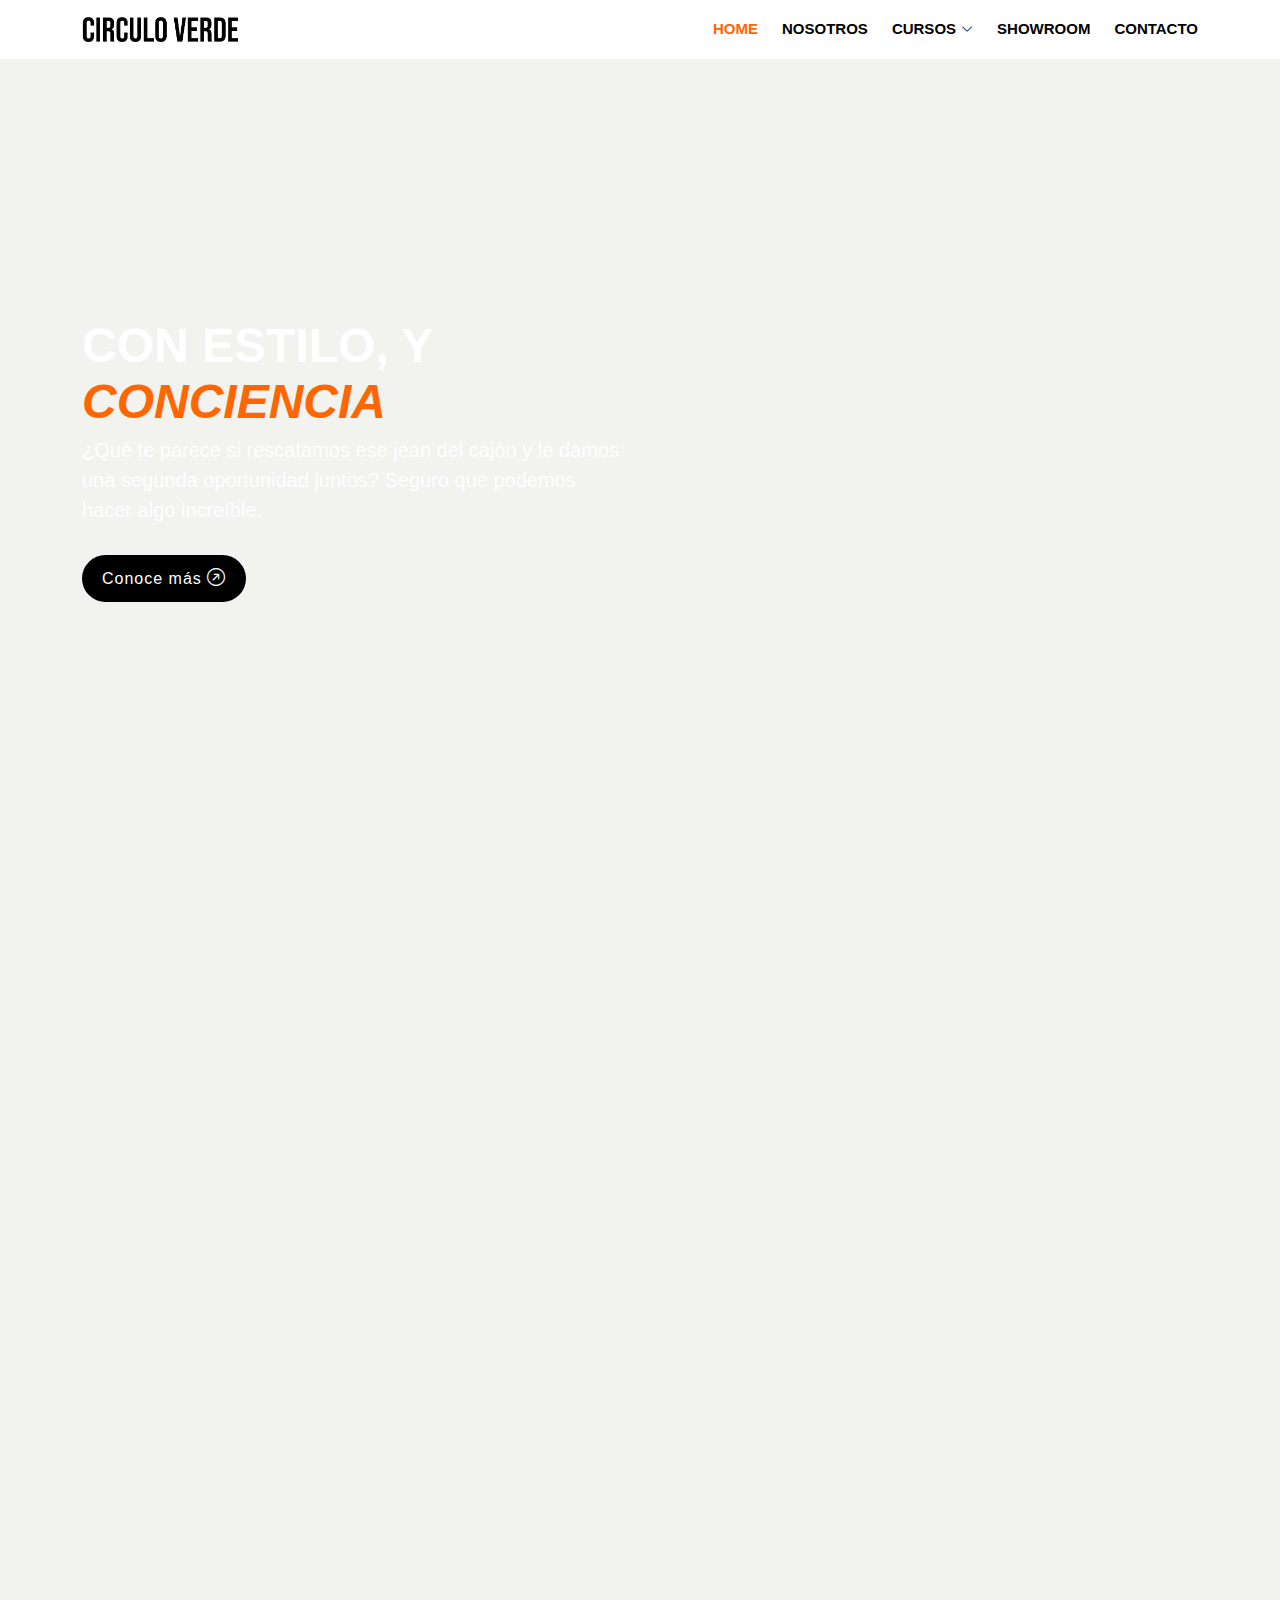
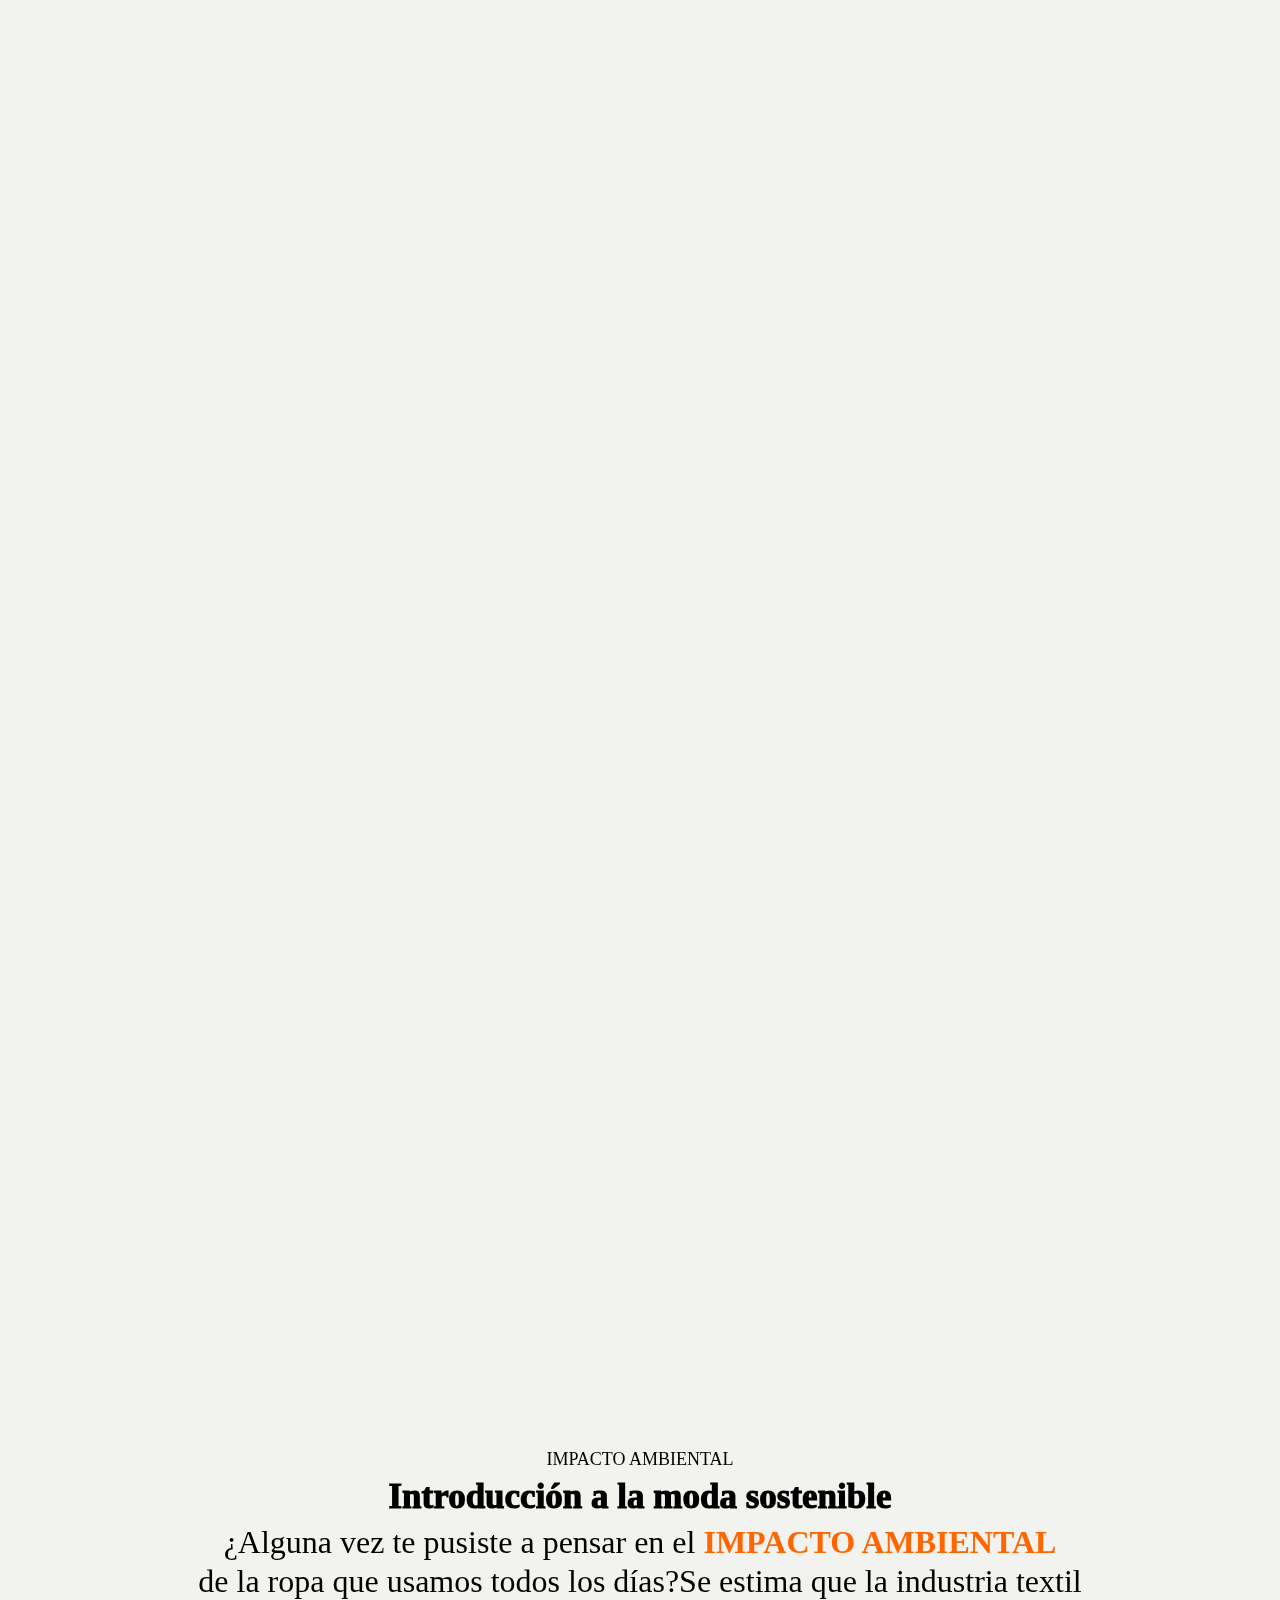
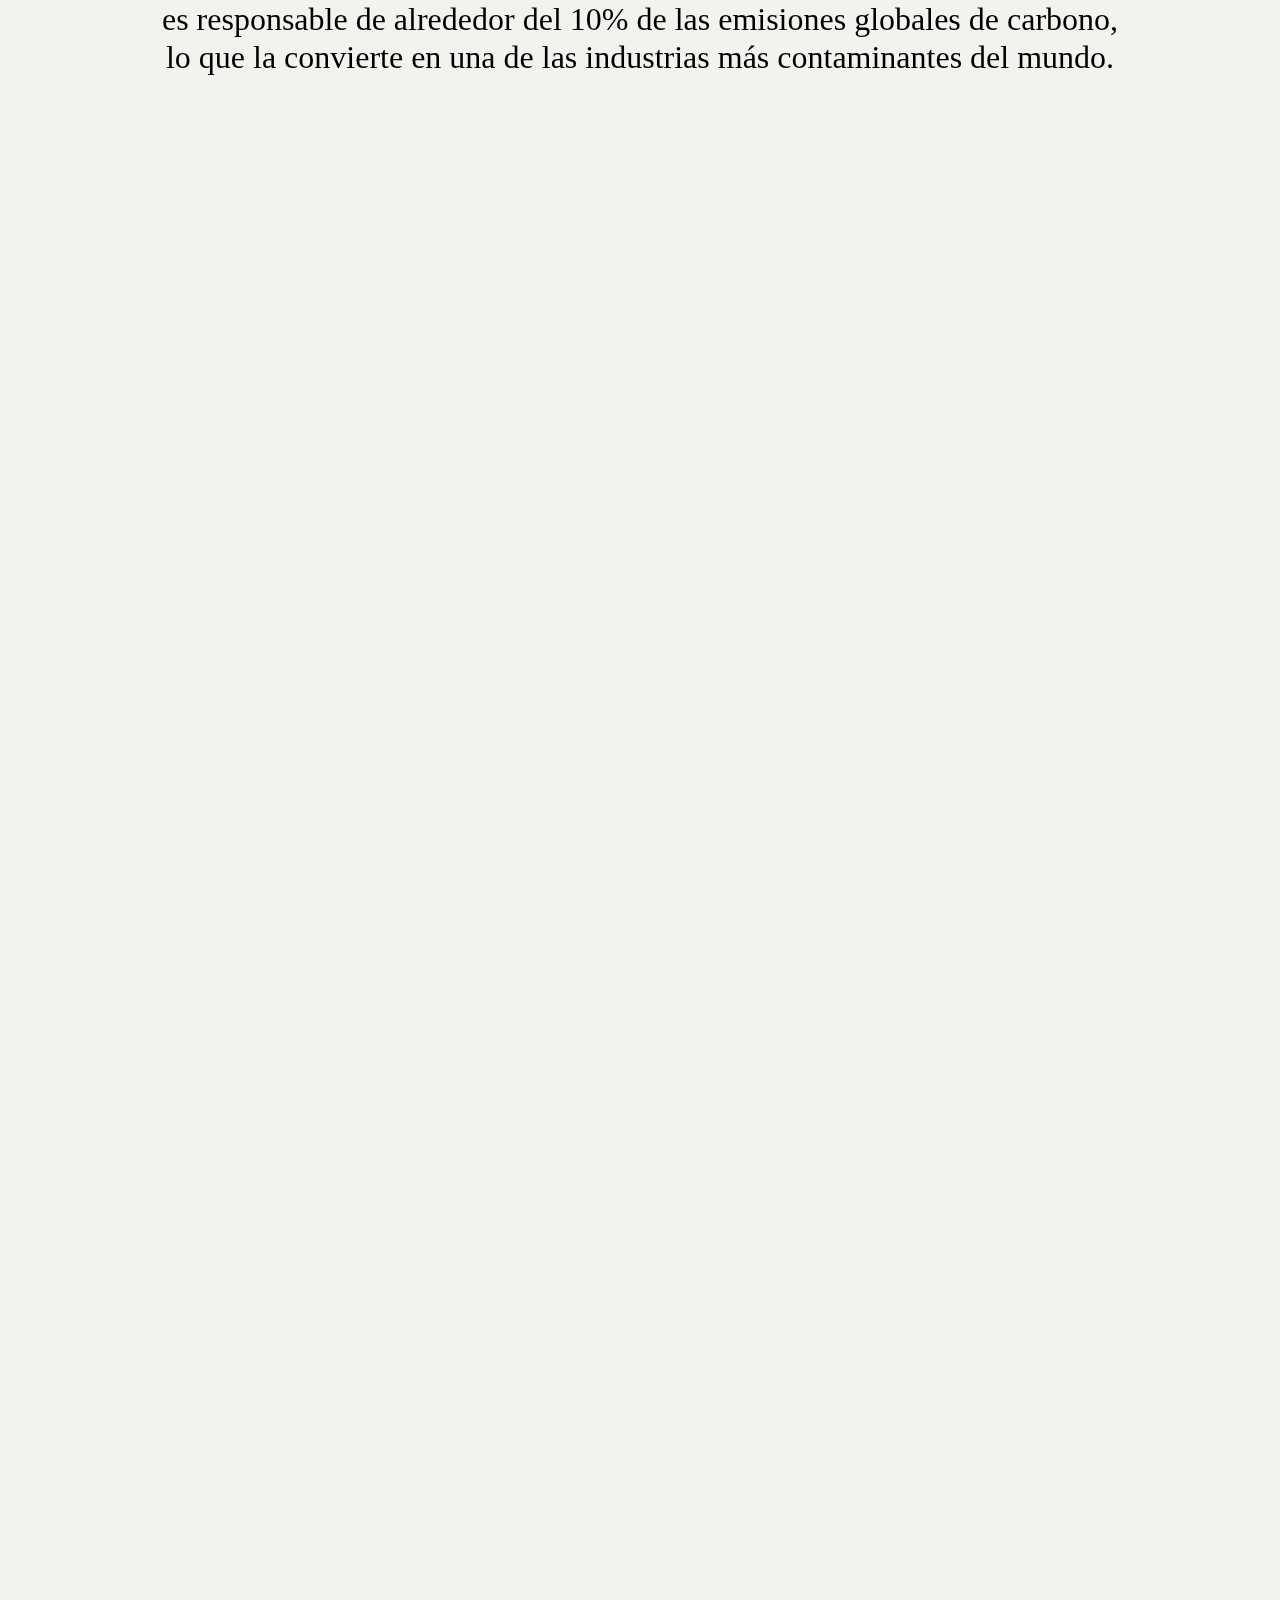
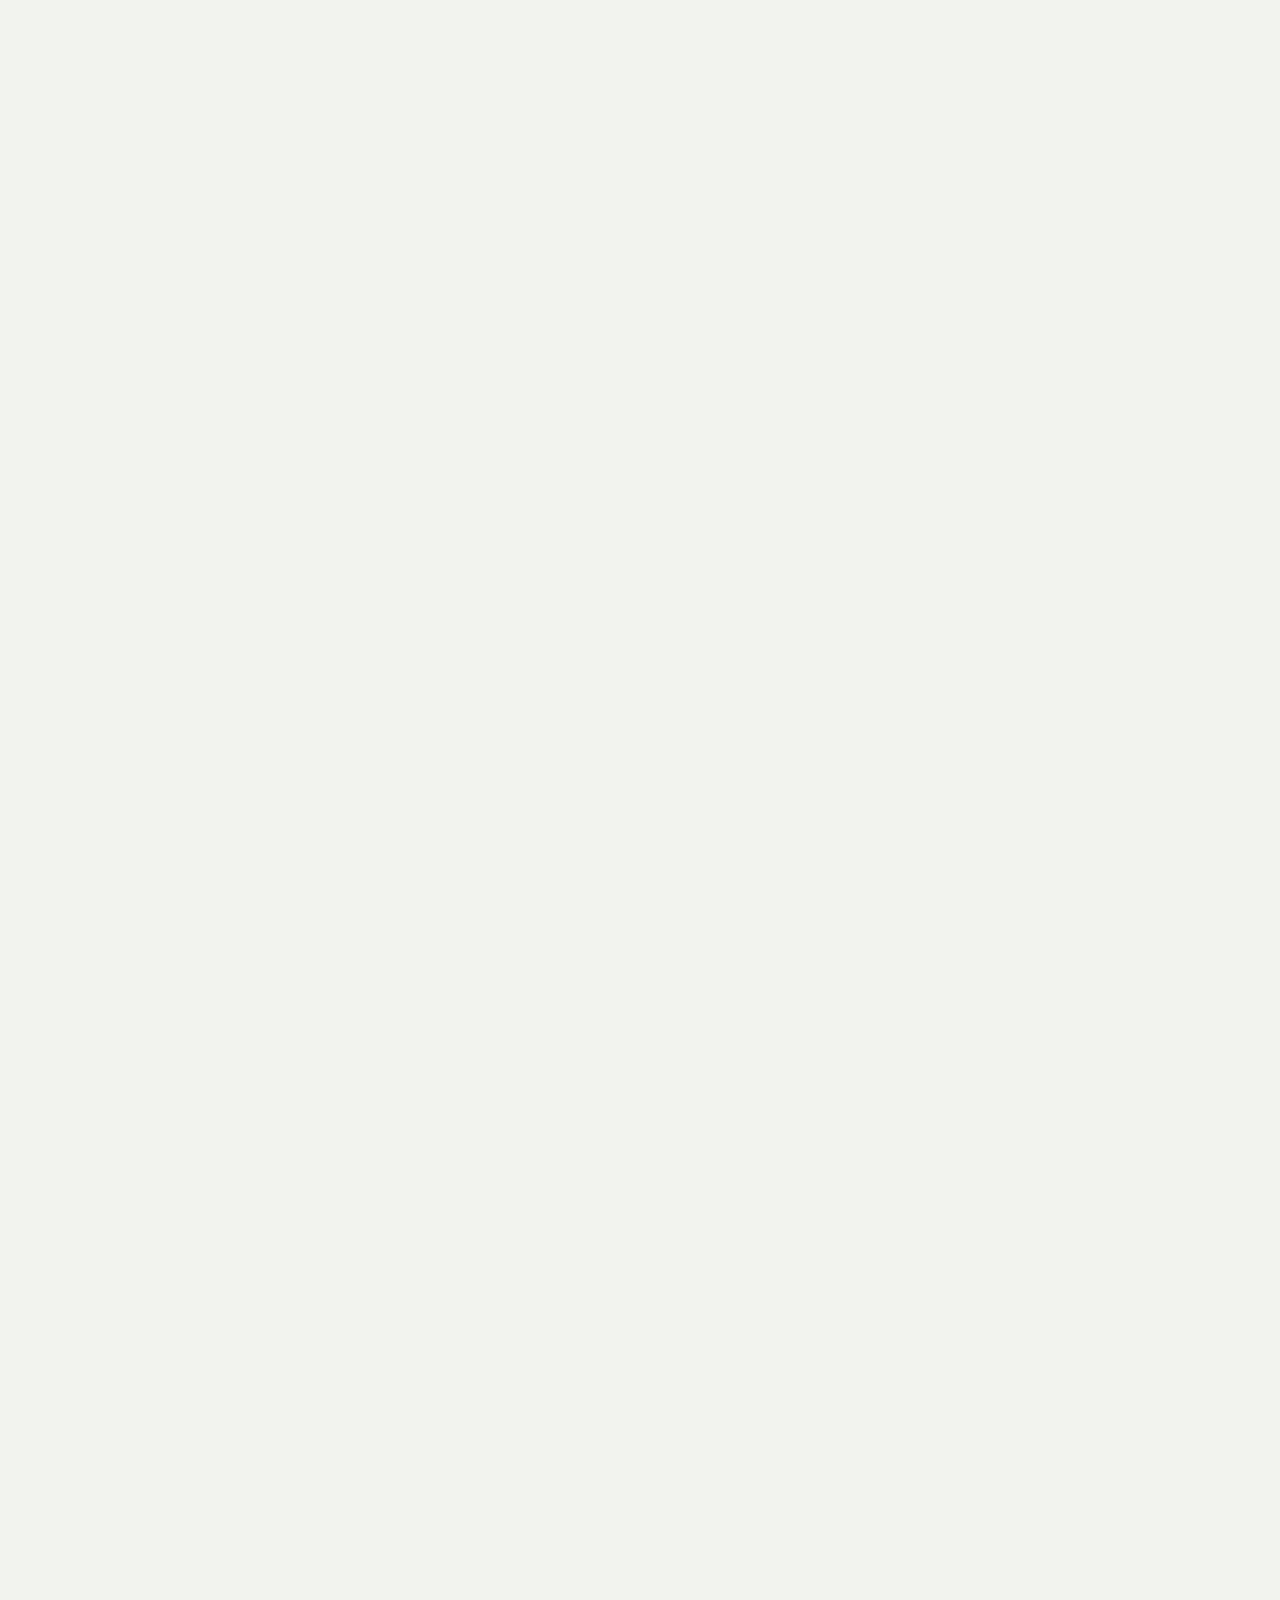
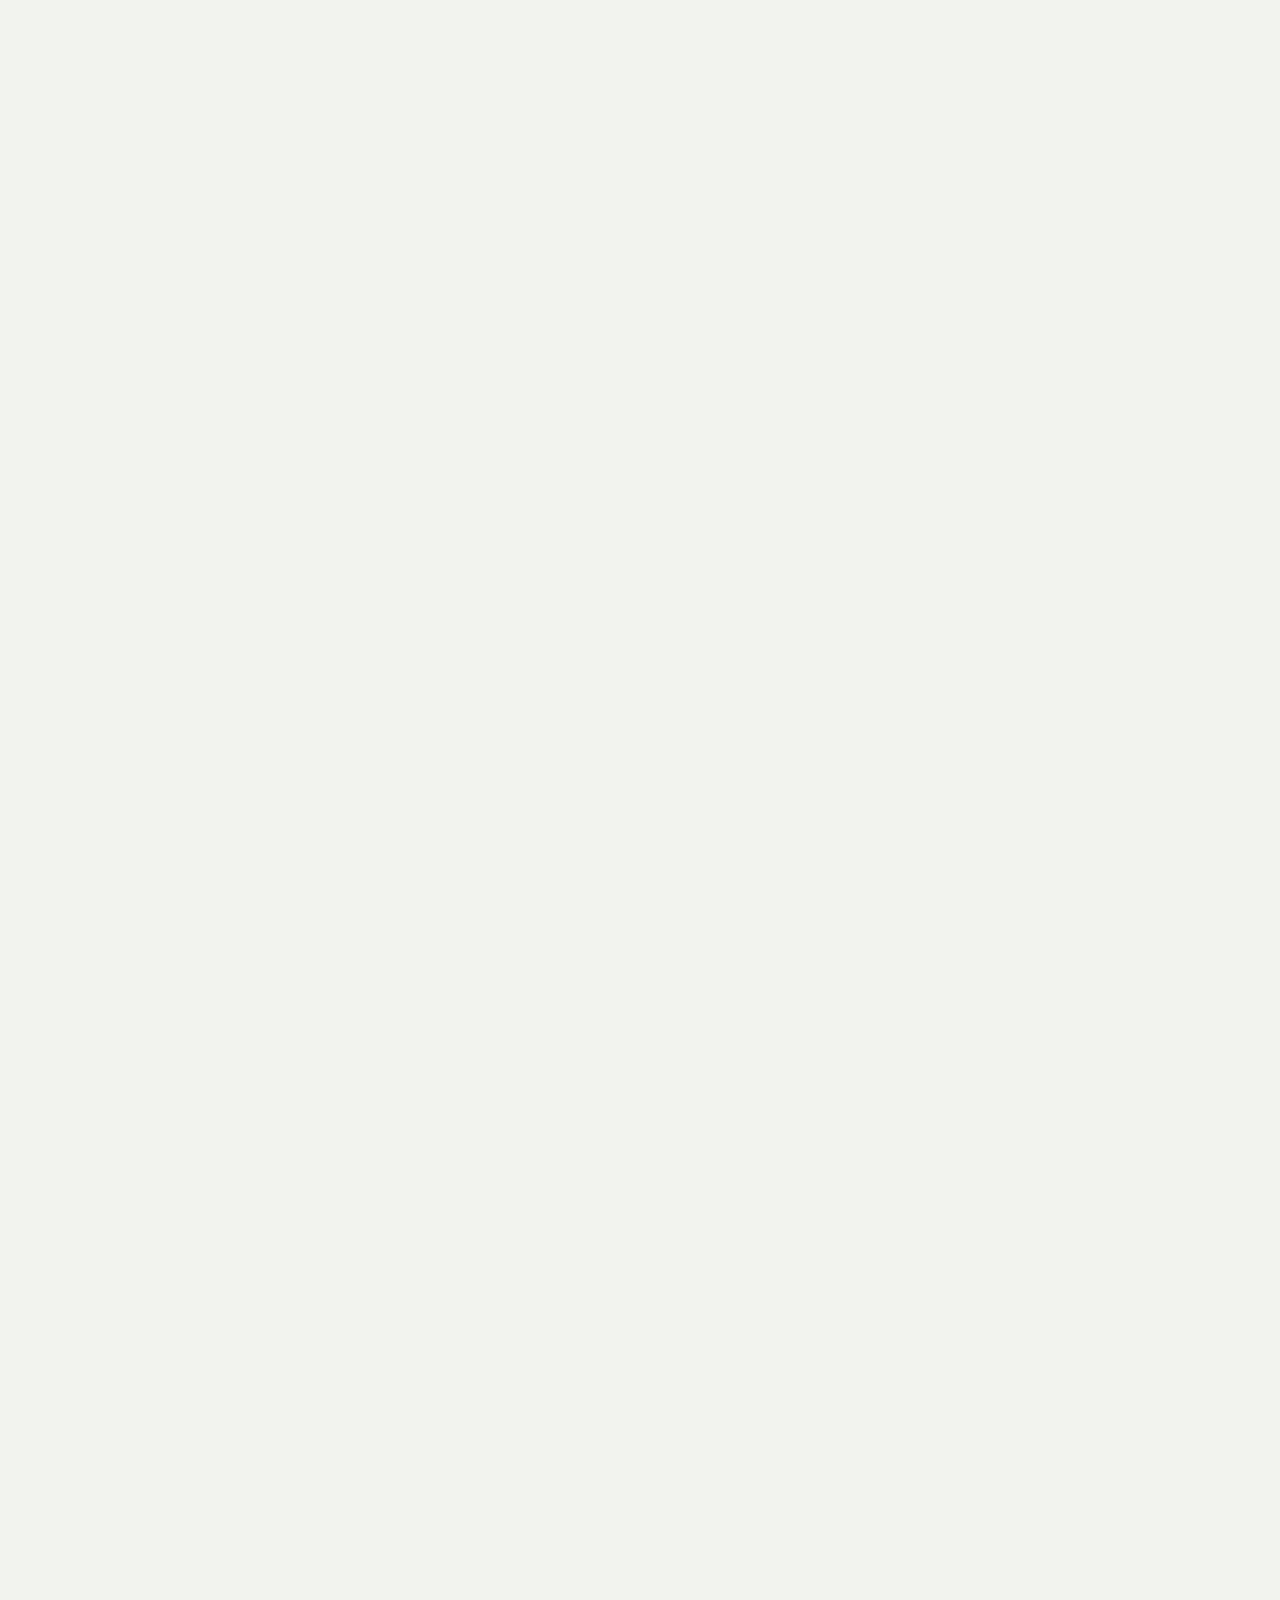
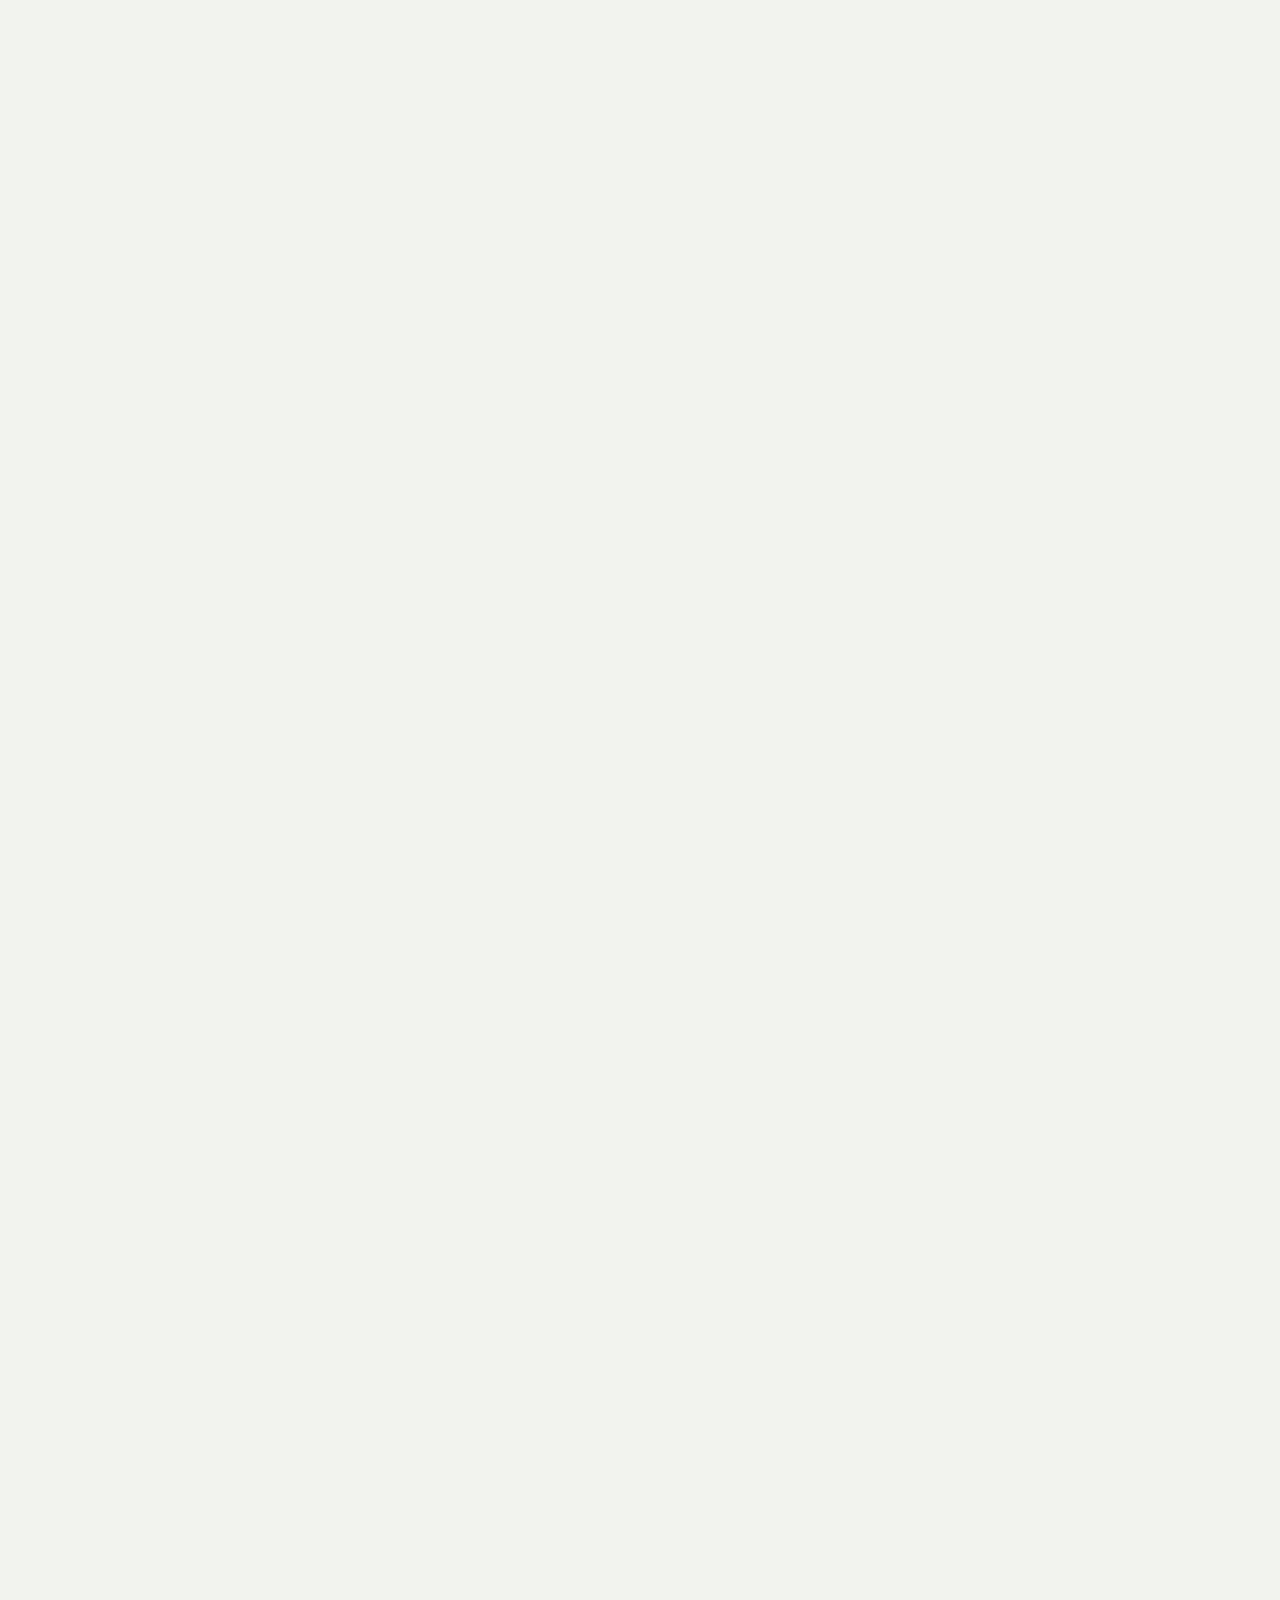
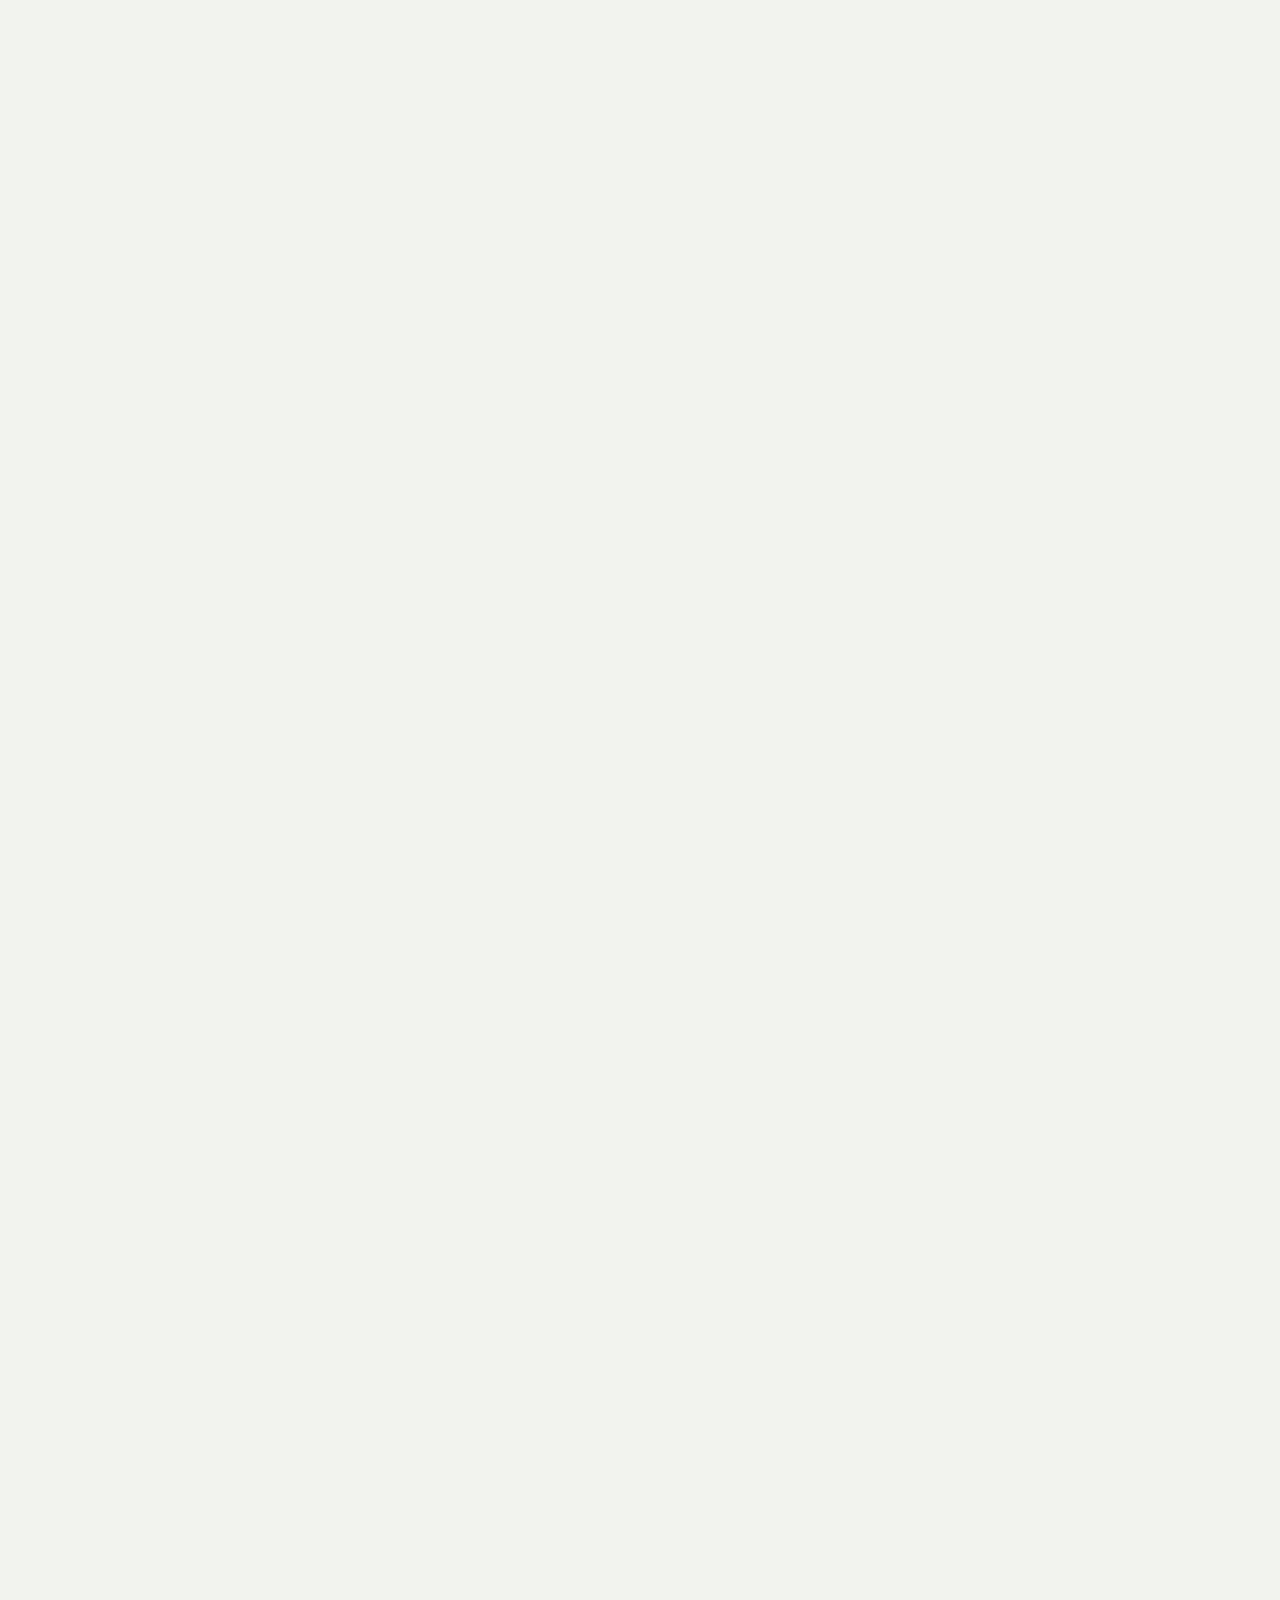
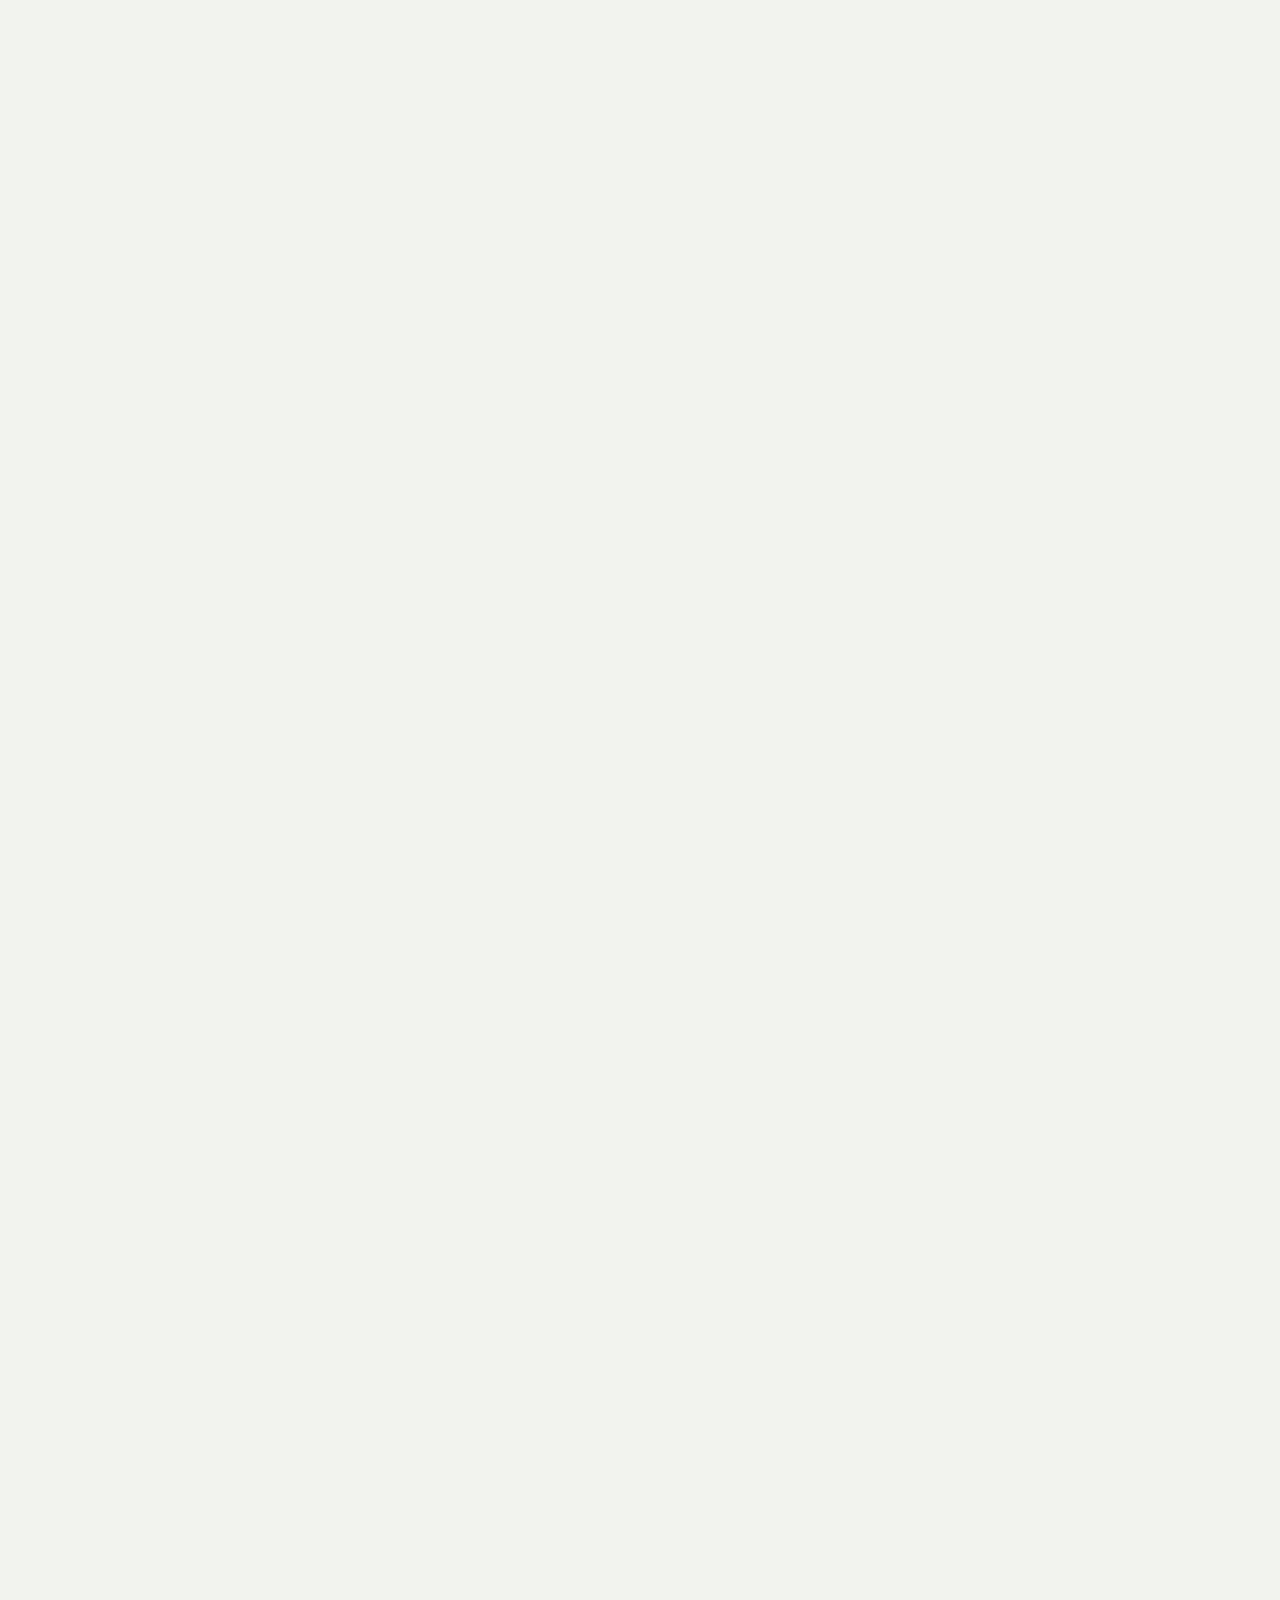
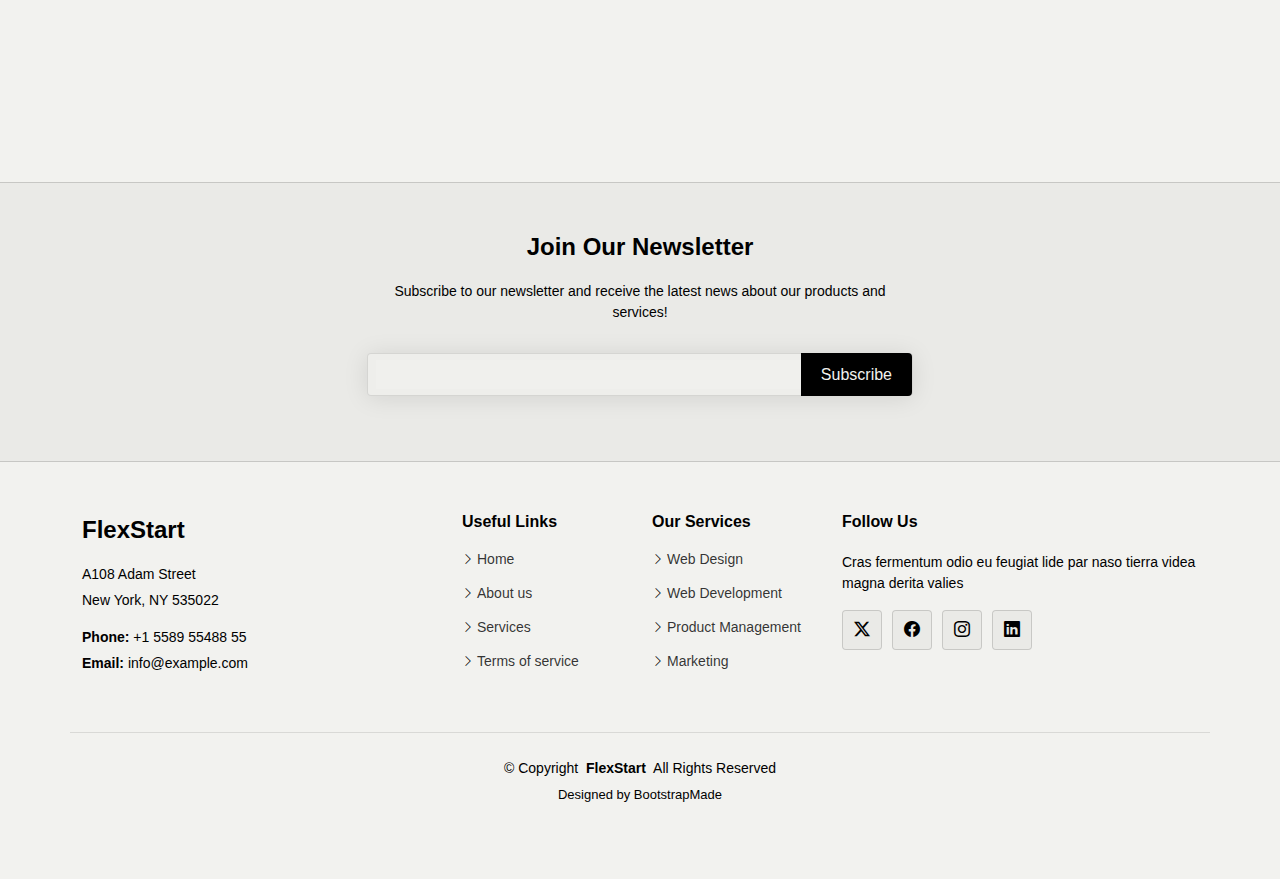
==== commit 980e5886: "initial commit" ====
--- a/index.html
+++ b/index.html
@@ -4,7 +4,7 @@
 <head>
   <meta charset="utf-8">
   <meta content="width=device-width, initial-scale=1.0" name="viewport">
-  <title>Index - FlexStart Bootstrap Template</title>
+  <title>CirculoVerde</title>
   <meta content="" name="description">
   <meta content="" name="keywords">
 
@@ -14,7 +14,7 @@
 
   <!-- Fonts -->
   <link href="https://fonts.googleapis.com" rel="preconnect">
-  <link href="stylesheet.css" rel="stylesheet">
+  
 
   <!-- Vendor CSS Files -->
   <link href="assets/vendor/bootstrap/css/bootstrap.min.css" rel="stylesheet">
@@ -74,7 +74,7 @@
     <!-- Hero Section -->
     <section id="hero" class="hero section">
       <div class="hero-img">
-        <img src="imagenesnuevasnikk/diseñoheader1 1-01.png" alt="Imagen hero"> 
+        <img src="imagenesnuevasnikk/fondohero-01.jpg" alt="Imagen hero"> 
       </div>
       <div class="container">
         <div class="row gy-4">
@@ -125,40 +125,42 @@
     </section><!-- /About Section -->
 
     <!-- Values Section -->
-    <section id="values" class="values section">
-
-      <!-- Section Title -->
-      <div class="container section-title" data-aos="fade-up">
-        <h2>PRIMER PASO</h2>
-        <p>¿CÓMO FUNCIONA?<br></p>
-      </div><!-- End Section Title -->
-      <div class="container">
-
-        <div class="row gy-4">
-
-          <div class="col-lg-4" data-aos="fade-up" data-aos-delay="100">
-            <div class="">
-              <img src="imagenesnuevasnikk/7 Support.png" class="img-fluid" alt="">
-              <h3>ELEGÍ LA PRENDA</h3>
-              <p>Seleccioná ese jean que ya no usas. Cada jeans es una nueva prenda para nosotros</p>
-            </div>
-          </div><!-- End Card Item -->
-
-          <div class="col-lg-4" data-aos="fade-up" data-aos-delay="200">
-            <div class="">
-              <img src="imagenesnuevasnikk/22.png" class="img-fluid" alt="">
-              <h3>CHEQUEO</h3>
-              <p>Proceso de evaluación de la prenda. Nuestro equipo evaluara, en q estado se encuenta la prenda.</p>
-            </div>
-          </div><!-- End Card Item -->
-
-          <div class="col-lg-4" data-aos="fade-up" data-aos-delay="300">
-            <div class="">
-              <img src="imagenesnuevasnikk/3.png" class="img-fluid" alt="">
-              <h3>DONACIÓN</h3>
-              <p>La donación fue aceptada, y has contribuido con moda circular y el cuidado del planeta.</p>
-            </div>
-          </div><!-- End Card Item -->
+      <section id="values" class="values section">
+
+        <!-- Section Title -->
+        <div class="container section-title" data-aos="fade-up">
+          <h2>PRIMER PASO</h2>
+          <p>¿CÓMO FUNCIONA?<br></p>
+        </div><!-- End Section Title -->
+        <div class="container">
+
+          <div class="row gy-4">
+
+            <div class="col-lg-4" data-aos="fade-up" data-aos-delay="100">
+              <div class="">
+                <img src="imagenesnuevasnikk/7 Support.png" class="img-fluid" alt="">
+                <h3>ELEGÍ LA PRENDA</h3>
+                <h4>Seleccioná ese jean que ya no usas.
+                  <Br>
+                  Cada jeans es una nueva prenda para nosotros</h4>
+              </div>
+            </div><!-- End Card Item -->
+
+            <div class="col-lg-4" data-aos="fade-up" data-aos-delay="200">
+              <div class="">
+                <img src="imagenesnuevasnikk/22.png" class="img-fluid" alt="">
+                <h3>CHEQUEO</h3>
+                <h4>Proceso de evaluación de la prenda. Nuestro equipo evaluara, en q estado se encuenta la prenda.</h4>
+              </div>
+            </div><!-- End Card Item -->
+
+            <div class="col-lg-4" data-aos="fade-up" data-aos-delay="300">
+              <div class="">
+                <img src="imagenesnuevasnikk/3.png" class="img-fluid" alt="">
+                <h3>DONACIÓN</h3>
+                <h4>La donación fue aceptada, y has contribuido con moda circular y el cuidado del planeta.</h4>
+              </div>
+            </div><!-- End Card Item -->
 
         </div>
 
@@ -273,9 +275,14 @@
         <div class="background-image">
           <div class="container section-content">
             <h2>IMPACTO AMBIENTAL</h2>
-            <p>Introducción a la moda</p><p>sostenible</p>
-            <h3>¿Alguna vez te pusiste a pensar en el <span style="color: #ff6600; font-weight: bold;">IMPACTO AMBIENTAL</span> de la ropa que usamos todos los días?
-            Se estima que la industria textil es responsable de alrededor del 10% de las emisiones globales de carbono, lo que la convierte en una de las industrias más contaminantes del mundo.<h3>
+            <p>Introducción a la moda sostenible</p>
+            <h3>¿Alguna vez te pusiste a pensar en el <span style="color: #ff6600; font-weight: bold;">IMPACTO AMBIENTAL</span> 
+              <Br>
+              de la ropa que usamos todos los días?Se estima que la industria textil 
+              <Br>
+              es responsable de alrededor del 10% de las emisiones globales de carbono, 
+              <Br>
+              lo que la convierte en una de las industrias más contaminantes del mundo.<h3>
           </div>
         </div>
       
@@ -297,7 +304,7 @@
 
 
     <!-- Stats Section -->
-    <section id="stats" class="stats section">
+    <!--<section id="stats" class="stats section">
 
       <div class="container" data-aos="fade-up" data-aos-delay="100">
 
@@ -306,7 +313,7 @@
           <div class="col-lg-3 col-md-6">
             <div class="stats-item d-flex align-items-center w-100 h-100">
               <!-- <i class="bi bi-emoji-smile color-blue flex-shrink-0"></i> Eliminamos el icono -->
-              <div>
+              <!--<div>
                 <span data-purecounter-start="0" data-purecounter-end="1" data-purecounter-duration="1" class="purecounter">1%</span>
                 <p>De la ropa es</p></p> reciclable</p>
               </div>
@@ -314,31 +321,31 @@
           </div><!-- End Stats Item -->
           
 
-          <div class="col-lg-3 col-md-6">
+          <!--<div class="col-lg-3 col-md-6">
             <div class="stats-item d-flex align-items-center w-100 h-100">
               <!--<i class="bi bi-journal-richtext color-orange flex-shrink-0" style="color: #ee6c20;"></i> -->
-              <div>
-                <span data-purecounter-start="0" data-purecounter-end="20" data-purecounter-duration="1" class="purecounter"></span>
+              <!--<div>
+                <!--<span data-purecounter-start="0" data-purecounter-end="20" data-purecounter-duration="1" class="purecounter"></span>
                 <p>De agua dulce contaminada</p>
               </div>
             </div>
           </div><!-- End Stats Item -->
 
-          <div class="col-lg-3 col-md-6">
+          <!--<div class="col-lg-3 col-md-6">
             <div class="stats-item d-flex align-items-center w-100 h-100">
               <!--<i class="bi bi-headset color-green flex-shrink-0" style="color: #15be56;"></i> -->
               <div>
-                <span data-purecounter-start="0" data-purecounter-end="2700" data-purecounter-duration="1" class="purecounter"></span>
+                <!--<span data-purecounter-start="0" data-purecounter-end="2700" data-purecounter-duration="1" class="purecounter"></span>
                 <p>De agua potable consume el algodon</p>
               </div>
             </div>
           </div><!-- End Stats Item -->
 
-          <div class="col-lg-3 col-md-6">
+          <!--<div class="col-lg-3 col-md-6">
             <div class="stats-item d-flex align-items-center w-100 h-100">
               <!--<i class="bi bi-people color-pink flex-shrink-0" style="color: #bb0852;"></i>-->
               <div>
-                <span data-purecounter-start="0" data-purecounter-end="37" data-purecounter-duration="1" class="purecounter"></span>
+                <!--<span data-purecounter-start="0" data-purecounter-end="37" data-purecounter-duration="1" class="purecounter"></span>
                 <p>De los plasticos llegan al óceano</p>
               </div>
             </div>
@@ -363,9 +370,9 @@
 
     <div class="container">
 
-      <div class="row gy-4">
-
-        <div class="col-lg-3 col-md-6" data-aos="zoom-in" data-aos-delay="100">
+      <div class="row gy-4 px-4"> 
+
+        <div class="col-lg-4 col-md-6" data-aos="zoom-in" data-aos-delay="100">
           <div class="pricing-tem">
             <img src="imagenesnuevasnikk/botonescostura_Mesa de trabajo 1.png"class="taller">
             <h3>TALLER AZUL</h3>
@@ -376,11 +383,11 @@
             <ul>
               <li>Especializado en la reparación de prendas sostenibles.</li>
             </ul>
-            <a href="#" class="btn-buy">Ver curso</a>
+            <a href="#" class="btn-buy">Ver más</span> <i class="bi bi-arrow-up-right-circle"></i></a>
           </div>
         </div><!-- End Pricing Item -->
 
-        <div class="col-lg-3 col-md-6" data-aos="zoom-in" data-aos-delay="200">
+        <div class="col-lg-4 col-md-6" data-aos="zoom-in" data-aos-delay="200">
           <div class="pricing-tem">
             <img src="imagenesnuevasnikk/maquinita_Mesa de trabajo 1.png"class="taller">
             <h3>TALLER URBAN</h3>
@@ -391,22 +398,22 @@
             <ul>
               <li> Este taller combina la moda urbana con prácticas sostenibles.</li>
             </ul>
-            <a href="#" class="btn-buy">Ver curso</a>
+            <a href="#" class="btn-buy">Ver más</span> <i class="bi bi-arrow-up-right-circle"></i></a>
           </div>
         </div><!-- End Pricing Item -->
 
-        <div class="col-lg-3 col-md-6" data-aos="zoom-in" data-aos-delay="300">
+        <div class="col-lg-4 col-md-6" data-aos="zoom-in" data-aos-delay="300">
           <div class="pricing-tem">
             <img src="imagenesnuevasnikk/tijerita_Mesa de trabajo 1.png"class="taller">
           <h3>TALLER ECO-VOZ</h3>
-            <div class="price"><sup>$</sup>56.000<span> / Total</span></div>
+            <div class="price"><sup>$</sup>56.000<span> / total</span></div>
             <div class="icon">
               <!--<i class="bi bi-airplane" style="color: #fd7e14;"></i>-->
             </div>
             <ul>
               <li>Nos enfocamos en lograr reducir el impacto ambiental y social.</li>
             </ul>
-            <a href="#" class="btn-buy">Ver curso</a>
+            <a href="#" class="btn-buy">Ver más</span> <i class="bi bi-arrow-up-right-circle"></i></a>
           </div>
         </div><!-- End Pricing Item -->
 
@@ -431,6 +438,78 @@
       </div><!-- End pricing row -->
 
     </div>
+    
+    <div class="container section-title" data-aos="fade-up">
+      <h2>INSTAGRAM </h2>
+      <p>NUESTROS PRODUCTOS EN SUS MANOS</p>
+    </div><!-- End Section Title -->
+
+    <div class="container">
+
+      <div class="isotope-layout" data-default-filter="*" data-layout="masonry" data-sort="original-order">
+
+        <ul class="portfolio-filters isotope-filters" data-aos="fade-up" data-aos-delay="100">
+          <li data-filter="*" class="filter-active">All</li>
+          <li data-filter=".filter-app">App</li>
+          <li data-filter=".filter-product">Product</li>
+          <li data-filter=".filter-branding">Branding</li>
+          <li data-filter=".filter-books">Books</li>
+        </ul><!-- End Portfolio Filters -->
+
+        <div class="row gy-4 isotope-container" data-aos="fade-up" data-aos-delay="200">
+
+          <div class="col-lg-4 col-md-6 portfolio-item isotope-item filter-app">
+            <div class="portfolio-content h-100">
+              <img src="imagenesnuevasnikk/vertical.png" class="img-fluid" alt="">
+              <div class="portfolio-info">
+                <!--<h4>App 1</h4>
+                <p>Lorem ipsum, dolor sit amet consectetur</p>-->
+                <!--<a href="imagenesnuevasnikk/project-04.png" title="App 1" data-gallery="portfolio-gallery-app" class="glightbox preview-link"></i></a> 
+                <a href="portfolio-details.html" title="More Details" class="details-link"><i class="bi bi-link-45deg"></i></a>-->
+              </div>
+            </div>
+          </div><!-- End Portfolio Item -->
+
+          <div class="col-lg-4 col-md-6 portfolio-item isotope-item filter-product">
+            <div class="portfolio-content h-100">
+              <img src="imagenesnuevasnikk/Container.png" class="img-fluid" alt="">
+              <div class="portfolio-info">
+                <!--<h4>Product 1</h4>
+                <p>Lorem ipsum, dolor sit amet consectetur</p>
+                <a href="assets/img/portfolio/product-1.jpg" title="Product 1" data-gallery="portfolio-gallery-product" class="glightbox preview-link"><i class="bi bi-zoom-in"></i></a>
+                <a href="portfolio-details.html" title="More Details" class="details-link"><i class="bi bi-link-45deg"></i></a>-->
+              </div>
+            </div>
+          </div><!-- End Portfolio Item -->
+
+          <div class="col-lg-4 col-md-6 portfolio-item isotope-item filter-branding">
+            <div class="portfolio-content h-100">
+              <img src="imagenesnuevasnikk/Container (1).png" class="img-fluid" alt="">
+              <div class="portfolio-info">
+                <!--<h4>Branding 1</h4>
+                <p>Lorem ipsum, dolor sit amet consectetur</p>
+                <a href="assets/img/portfolio/branding-1.jpg" title="Branding 1" data-gallery="portfolio-gallery-branding" class="glightbox preview-link"><i class="bi bi-zoom-in"></i></a>
+                <a href="portfolio-details.html" title="More Details" class="details-link"><i class="bi bi-link-45deg"></i></a> -->
+
+              </div>
+            </div>
+          </div><!-- End Portfolio Item -->
+
+          <div class="col-lg-4 col-md-6 portfolio-item isotope-item filter-books">
+            <div class="portfolio-content h-100">
+              <img src="imagenesnuevasnikk/project-01.png" class="img-fluid" alt="">
+              <div class="portfolio-info">
+                <!--<h4>Books 1</h4>
+                <p>Lorem ipsum, dolor sit amet consectetur</p>
+                <a href="assets/img/portfolio/books-1.jpg" title="Branding 1" data-gallery="portfolio-gallery-book" class="glightbox preview-link"><i class="bi bi-zoom-in"></i></a>
+                <a href="portfolio-details.html" title="More Details" class="details-link"><i class="bi bi-link-45deg"></i></a> -->
+
+              
+
+        </div><!-- End Portfolio Container -->
+
+      </div>
+
 
     </section><!-- /Features Section -->
 
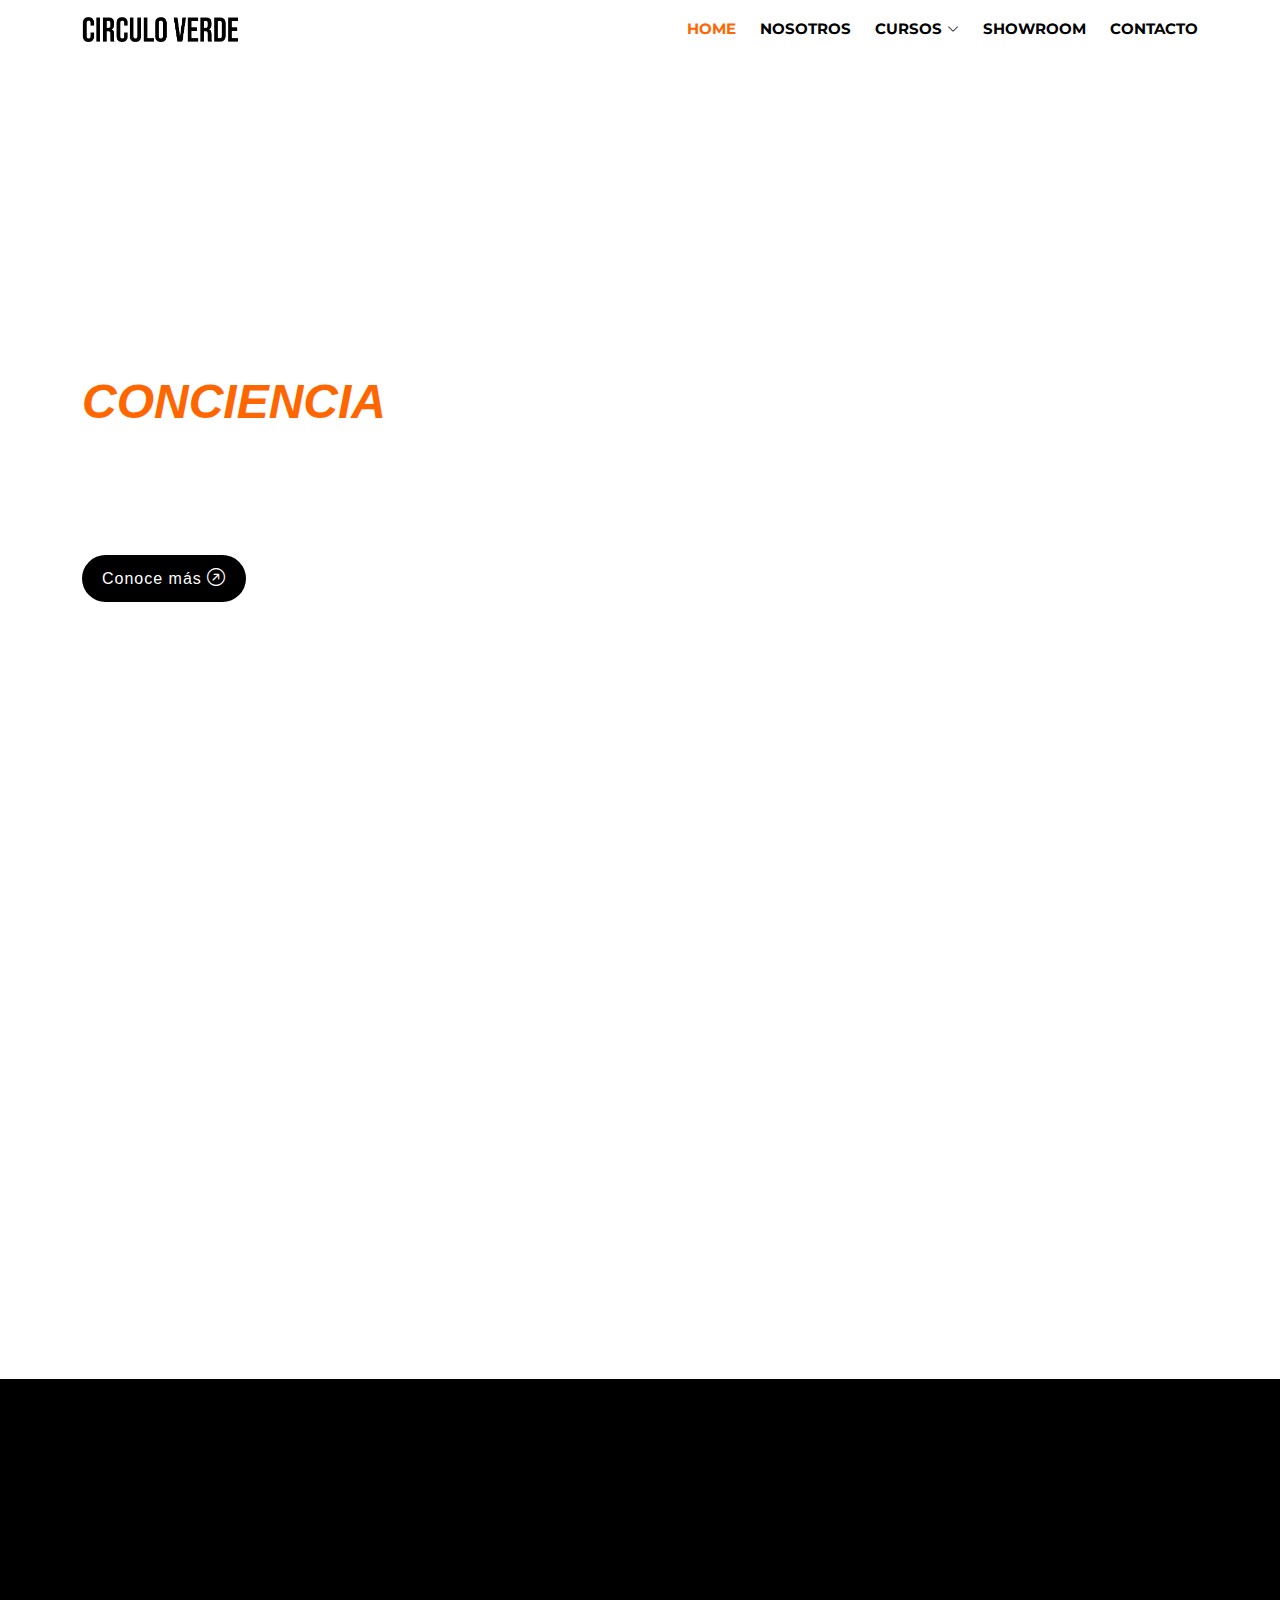
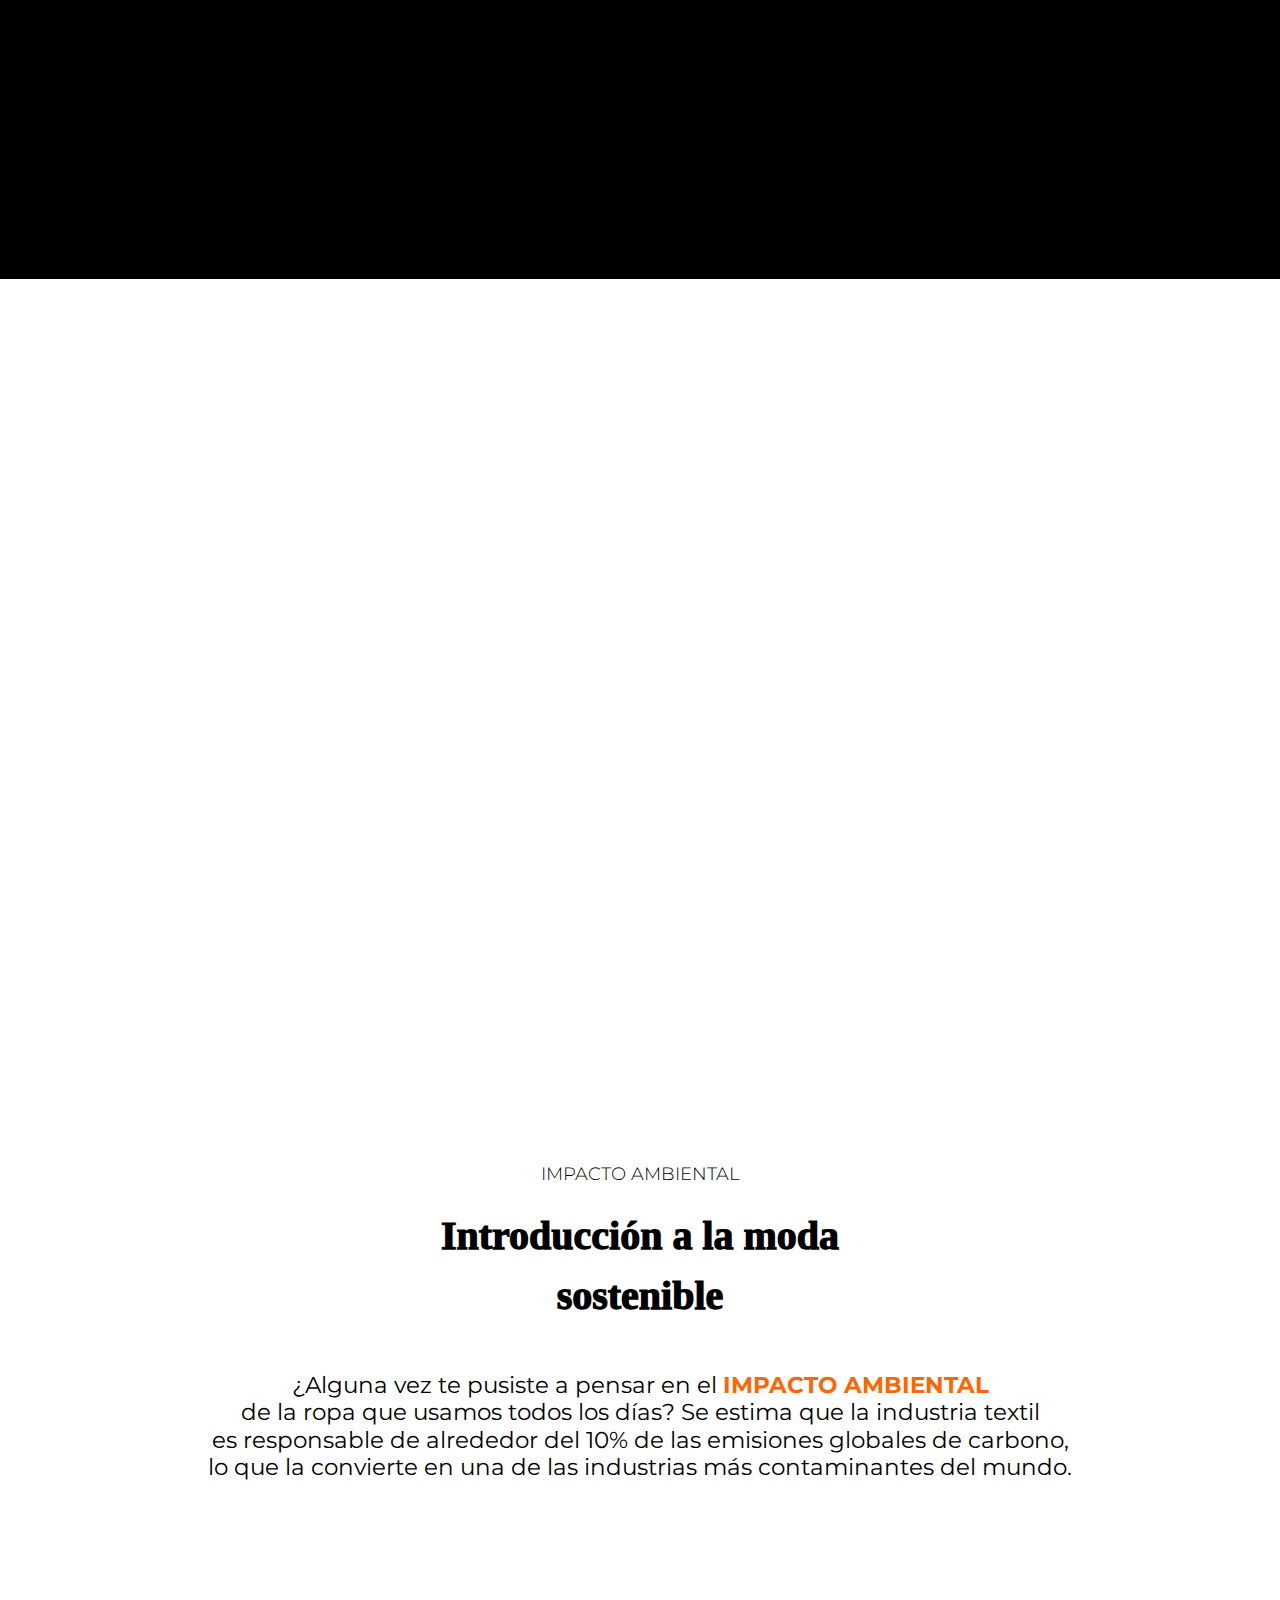
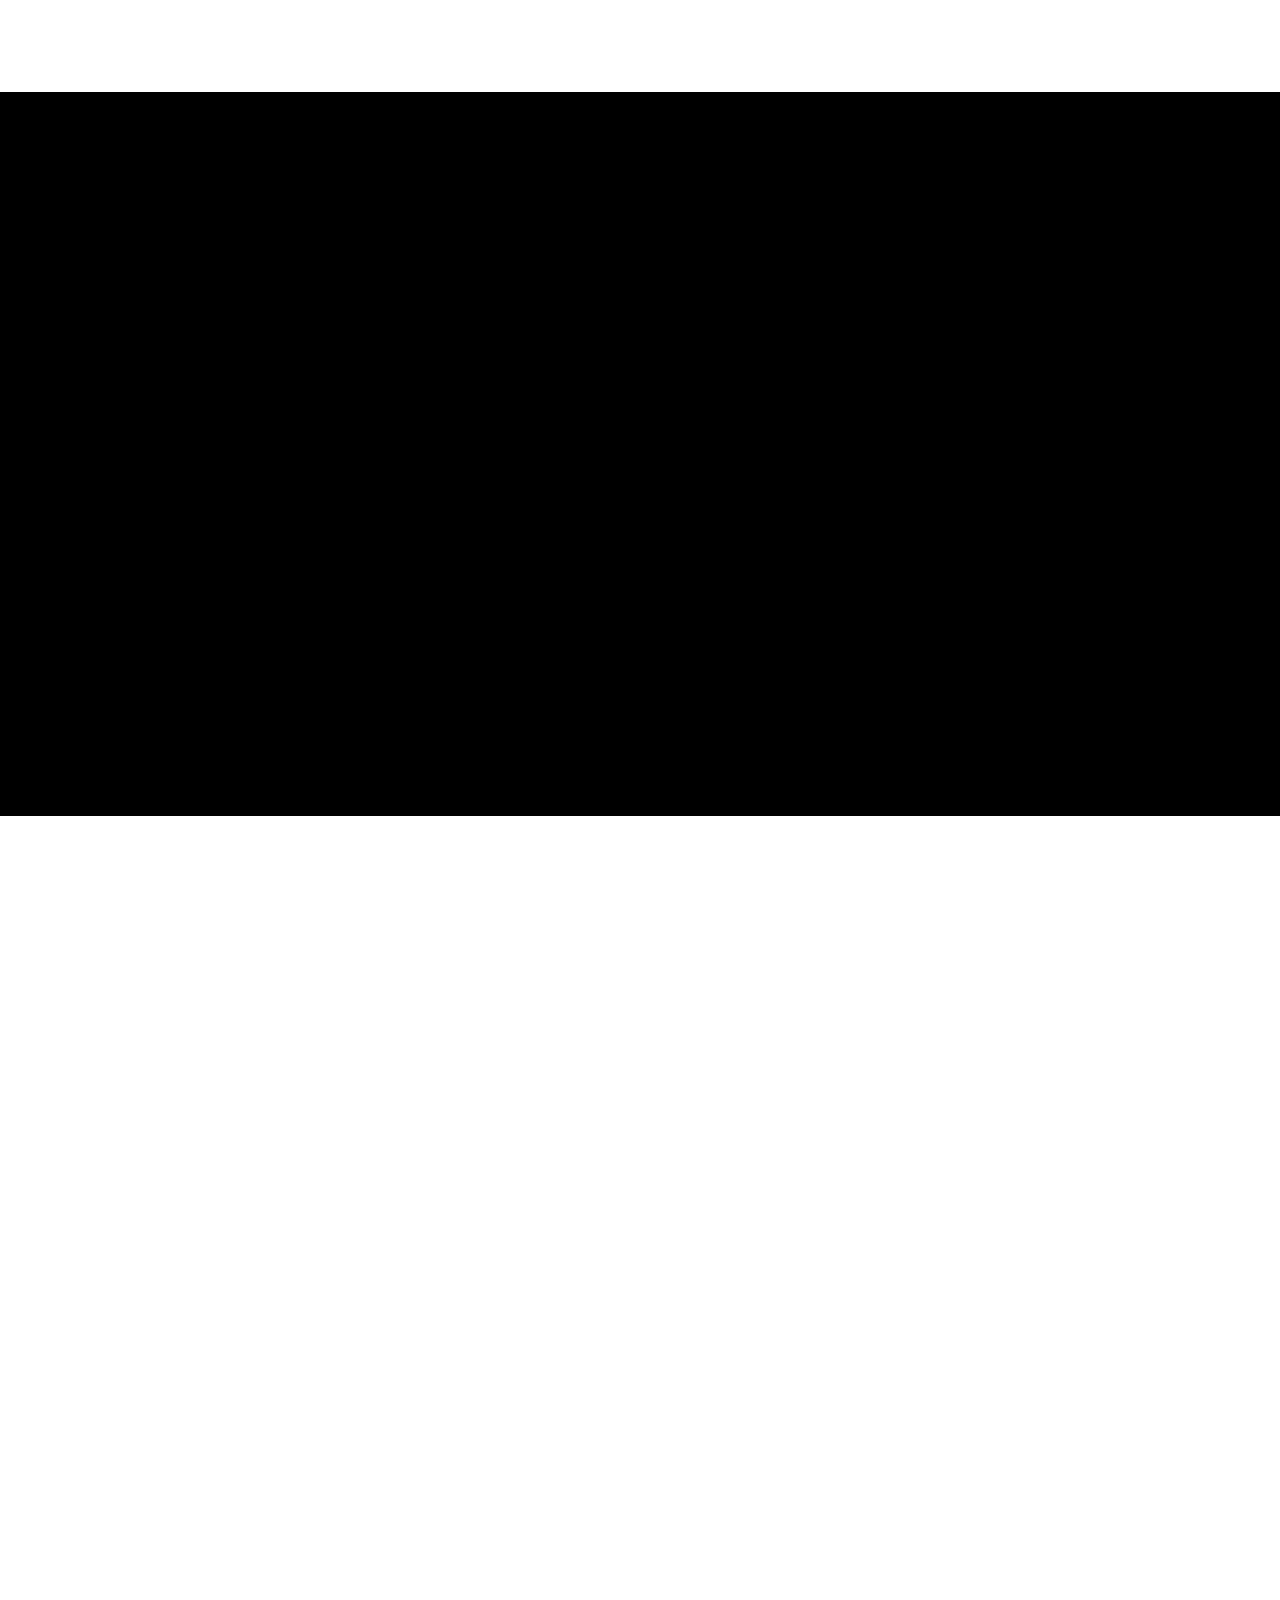
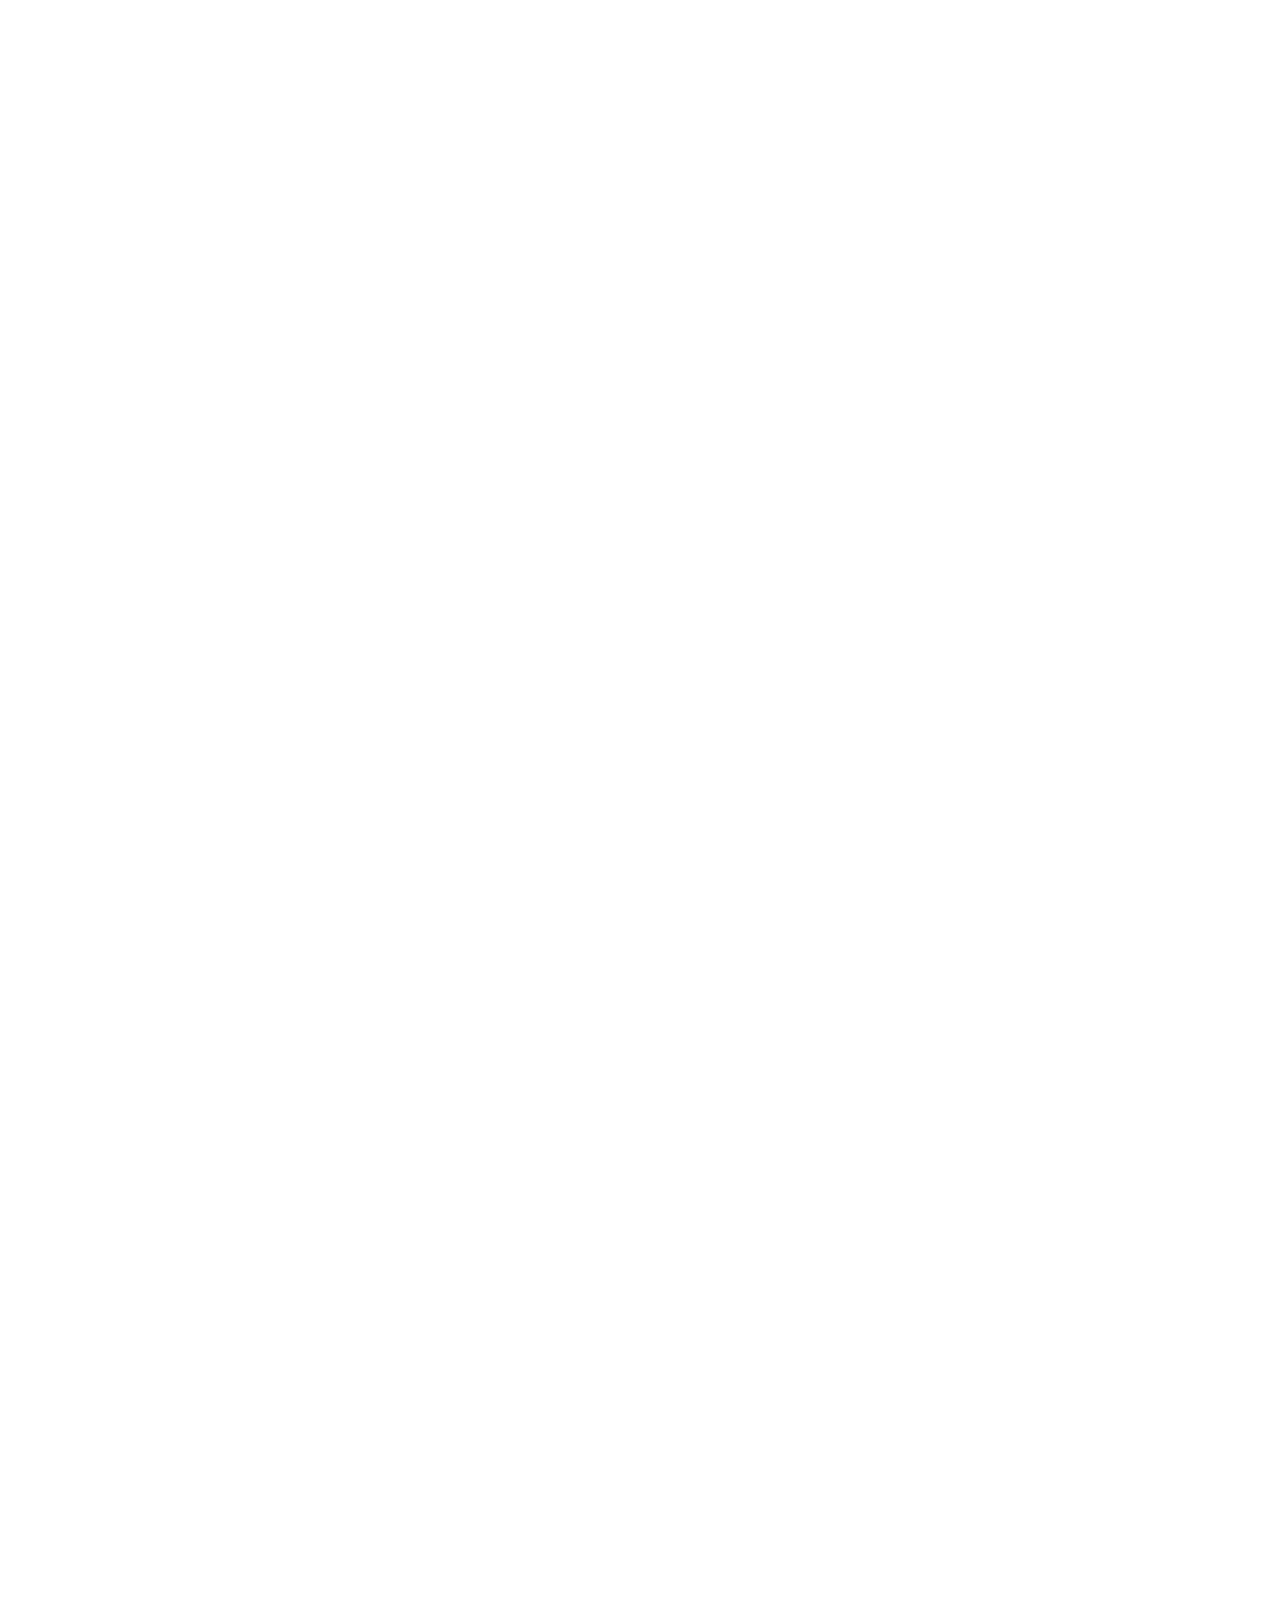
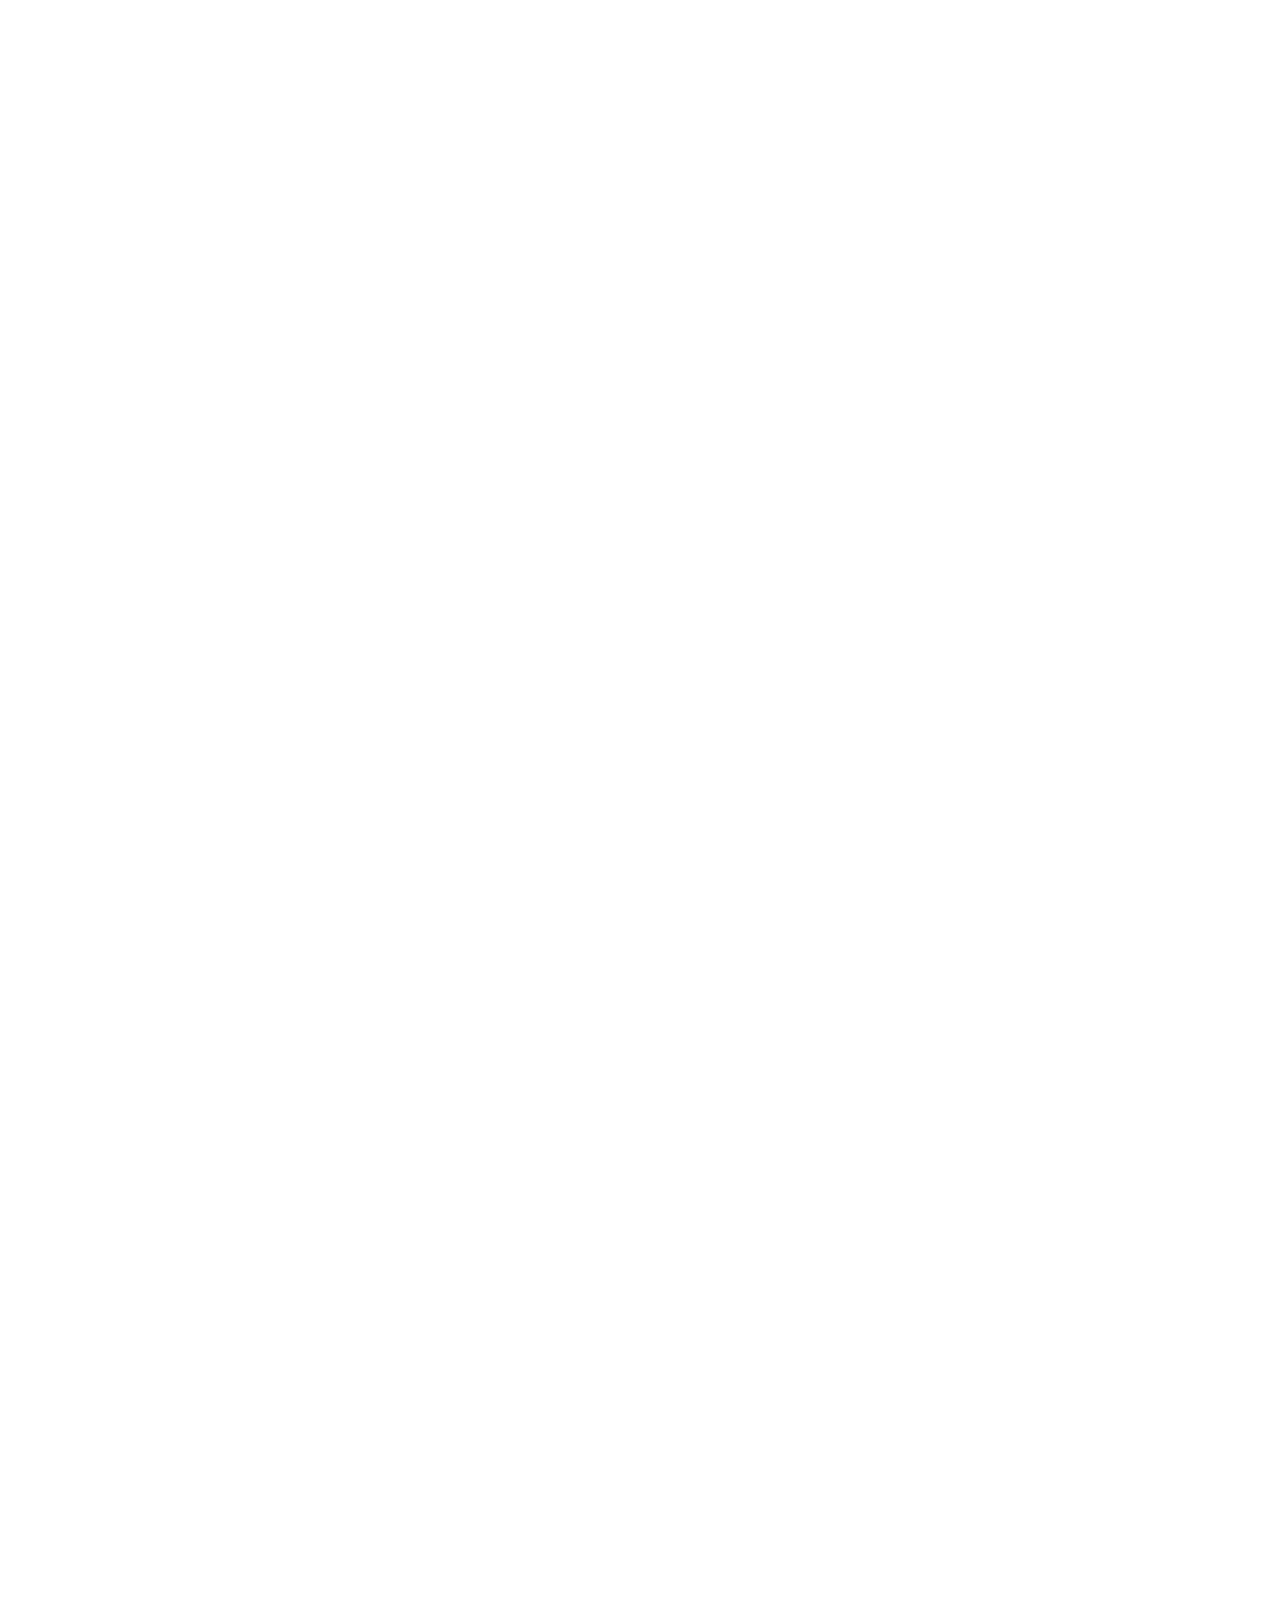
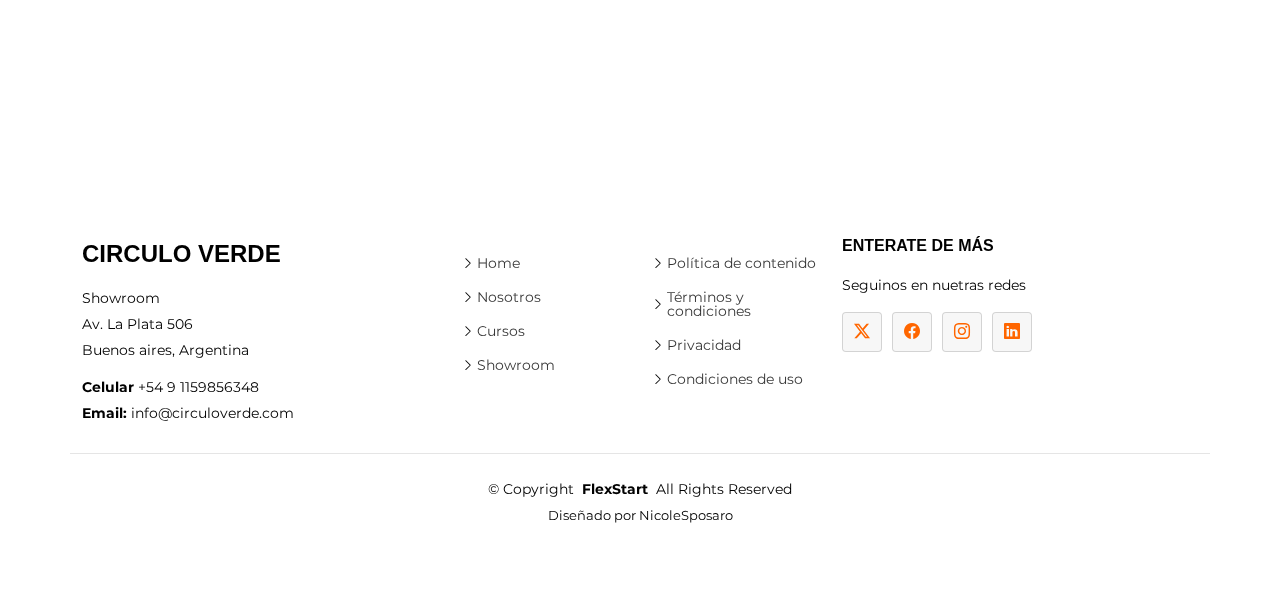
==== commit 88175369: "cambios" ====
--- a/index.html
+++ b/index.html
@@ -13,7 +13,10 @@
   <link href="imagenes nuevas nikk/Circulo verde (2).png" rel="apple-touch-icon">
 
   <!-- Fonts -->
-  <link href="https://fonts.googleapis.com" rel="preconnect">
+  <head><link rel="preconnect" href="https://fonts.googleapis.com">
+    <link rel="preconnect" href="https://fonts.gstatic.com" crossorigin>
+    <link href="https://fonts.googleapis.com/css2?family=Montserrat:ital,wght@0,100..900;1,100..900&display=swap" rel="stylesheet">
+    </head>
   
 
   <!-- Vendor CSS Files -->
@@ -74,7 +77,7 @@
     <!-- Hero Section -->
     <section id="hero" class="hero section">
       <div class="hero-img">
-        <img src="imagenesnuevasnikk/fondohero-01.jpg" alt="Imagen hero"> 
+        <img src="imagenesnuevasnikk/fondohero-01-01.jpg" alt="Imagen hero"> 
       </div>
       <div class="container">
         <div class="row gy-4">
@@ -133,6 +136,7 @@
           <p>¿CÓMO FUNCIONA?<br></p>
         </div><!-- End Section Title -->
         <div class="container">
+          
 
           <div class="row gy-4">
 
@@ -275,10 +279,12 @@
         <div class="background-image">
           <div class="container section-content">
             <h2>IMPACTO AMBIENTAL</h2>
-            <p>Introducción a la moda sostenible</p>
+            <p>Introducción a la moda 
+              <Br>  
+              sostenible</p>
             <h3>¿Alguna vez te pusiste a pensar en el <span style="color: #ff6600; font-weight: bold;">IMPACTO AMBIENTAL</span> 
               <Br>
-              de la ropa que usamos todos los días?Se estima que la industria textil 
+              de la ropa que usamos todos los días? Se estima que la industria textil 
               <Br>
               es responsable de alrededor del 10% de las emisiones globales de carbono, 
               <Br>
@@ -438,20 +444,23 @@
       </div><!-- End pricing row -->
 
     </div>
-    
-    <div class="container section-title" data-aos="fade-up">
+  </section>
+
+    <section id="portfolio" class="portfolio section">
+    <div class="section-title" data-aos="fade-up">
       <h2>INSTAGRAM </h2>
-      <p>NUESTROS PRODUCTOS EN SUS MANOS</p>
-    </div><!-- End Section Title -->
-
-    <div class="container">
-
-      <div class="isotope-layout" data-default-filter="*" data-layout="masonry" data-sort="original-order">
-
-        <ul class="portfolio-filters isotope-filters" data-aos="fade-up" data-aos-delay="100">
-          <li data-filter="*" class="filter-active">All</li>
-          <li data-filter=".filter-app">App</li>
-          <li data-filter=".filter-product">Product</li>
+      <p>Nuestro porductos en tus manos</p>
+
+    <div class="section-title">
+  </section>
+
+
+      <!--<div class="isotope-layout" data-default-filter="*" data-layout="masonry" data-sort="original-order">
+
+        <!--<ul class="portfolio-filters isotope-filters" data-aos="fade-up" data-aos-delay="100">
+          <li data-filter="*" class="filter-active">Todo</li>
+          <li data-filter=".filter-app">Remera</li>
+          <li data-filter=".filter-product">Buzos</li>
           <li data-filter=".filter-branding">Branding</li>
           <li data-filter=".filter-books">Books</li>
         </ul><!-- End Portfolio Filters -->
@@ -509,12 +518,334 @@
         </div><!-- End Portfolio Container -->
 
       </div>
-
-
-    </section><!-- /Features Section -->
+  </div>
+</section>
+
+</div>
+    <!-- Recent Posts Section -->
+    <section id="recent-posts" class="recent-posts section">
+
+      <!-- Section Title -->
+      <div class="container section-title" data-aos="fade-up">
+        <h2>EQUIPO</h2>
+        <p>Nuestro team</p>
+      </div><!-- End Section Title -->
+
+      <div class="container">
+
+        <div class="row gy-5">
+
+          <div class="col-xl-4 col-md-6">
+            <div class="post-item position-relative h-100" data-aos="fade-up" data-aos-delay="100">
+
+              <div class="post-img position-relative overflow-hidden">
+                <img src="imagenesnuevasnikk/profe mujer.jpg" class="img-fluid" alt="">
+                <!--<span class="post-date">December 12</span>-->
+              </div>
+
+              <div class="post-content d-flex flex-column">
+
+                <!--<h3 class="post-title">Eum ad dolor et. Autem aut fugiat debitis</h3>-->
+
+                <div class="meta d-flex align-items-center">
+                  <div class="d-flex align-items-center">
+                    <i class="bi bi-person"></i> <span class="ps-2">Olivia Andornor</span>
+                  </div>
+                  <span class="px-3 text-black-50">/</span>
+                  <div class="d-flex align-items-center">
+                    <i class="bi bi-folder2"></i> <span class="ps-2">Diseñadora textil</span>
+                  </div>
+                </div>
+
+                <hr>
+
+                <!--<a href="blog-details.html" class="readmore stretched-link"><span>Read More</span><i class="bi bi-arrow-right"></i></a>-->
+
+              </div>
+
+            </div>
+          </div><!-- End post item -->
+
+          <div class="col-xl-4 col-md-6">
+            <div class="post-item position-relative h-100" data-aos="fade-up" data-aos-delay="200">
+
+              <div class="post-img position-relative overflow-hidden">
+                <img src="imagenesnuevasnikk/profe.jpg" class="img-fluid" alt="">
+                <!--<span class="post-date">July 17</span>-->
+              </div>
+
+              <div class="post-content d-flex flex-column">
+
+                <!--<h3 class="post-title">Et repellendus molestiae qui est sed omnis</h3>-->
+
+                <div class="meta d-flex align-items-center">
+                  <div class="d-flex align-items-center">
+                    <i class="bi bi-person"></i> <span class="ps-2">Mauro De Luca</span>
+                  </div>
+                  <span class="px-3 text-black-50">/</span>
+                  <div class="d-flex align-items-center">
+                    <i class="bi bi-folder2"></i> <span class="ps-2">Sports</span>
+                  </div>
+                </div>
+
+                <hr>
+
+                <!--<a href="blog-details.html" class="readmore stretched-link"><span>Read More</span><i class="bi bi-arrow-right"></i></a>-->
+
+              </div>
+
+            </div>
+          </div><!-- End post item -->
+
+          <div class="col-xl-4 col-md-6" data-aos="fade-up" data-aos-delay="300">
+            <div class="post-item position-relative h-100">
+
+              <div class="post-img position-relative overflow-hidden">
+                <img src="imagenesnuevasnikk/profe 1.jpg" class="img-fluid" alt="" >
+                <!--<span class="post-date">September 05</span>-->
+              </div>
+
+              <div class="post-content d-flex flex-column">
+
+                <!--<h3 class="post-title">Quia assumenda est et veritati tirana ploder</h3>-->
+
+                <div class="meta d-flex align-items-center">
+                  <div class="">
+                    <i class=""></i> <span class="ps-2">Nicolas Migliorini</span>
+                  </div>
+                  <span class="px-3 text-black-50"></span>
+                  <div class="">
+                    <i class=""></i> <span class="ps-2">Diseñador textil</span>
+                  </div>
+                </div>
+
+                <hr>
+
+                <!--<a href="blog-details.html" class="readmore stretched-link"><span>Read More</span><i class="bi bi-arrow-right"></i></a>-->
+
+              </div>
+
+            </div>
+          </div><!-- End post item -->
+
+        </div>
+
+      </div>
+
+    </section><!-- /Recent Posts Section -->
+
+</section><!-- /Recent Posts Section -->
+
+</section><!-- /Pricing Section -->
+
+<!-- Faq Section -->
+<section id="faq" class="faq section">
+
+  <!-- Section Title -->
+  <div class="container section-title" data-aos="fade-up">
+    <!--<h2>F.A.Q</h2> -->
+    <p>Preguntas frecuentes</p>
+  </div><!-- End Section Title -->
+
+  <div class="container">
+
+    <div class="row">
+
+      <div class="col-lg-6" data-aos="fade-up" data-aos-delay="100">
+
+        <div class="faq-container">
+
+          <div class="faq-item faq-active">
+            <h3>¿Puedo cancelar mi curso en cualquier momento?</h3>
+            <div class="faq-content">
+              <p>Sí, puedes cancelar tu curso de moda en cualquier momento .</p>
+            </div>
+            <i class="faq-toggle bi bi-chevron-right"></i>
+          </div><!-- End Faq item-->
+
+          <div class="faq-item">
+            <h3>¿Ofrecen cursos actualizados?</h3>
+            <div class="faq-content">
+              <p>Dolor sit amet consectetur adipiscing elit pellentesque habitant morbi. Id interdum velit laoreet id donec ultrices. Fringilla phasellus faucibus scelerisque eleifend donec pretium. Est pellentesque elit ullamcorper dignissim. Mauris ultrices eros in cursus turpis massa tincidunt dui.</p>
+            </div>
+            <i class="faq-toggle bi bi-chevron-right"></i>
+          </div><!-- End Faq item-->
+
+          <div class="faq-item">
+            <h3>¿Qué tipo de materiales de estudio se proporcionan?</h3>
+            <div class="faq-content">
+              <p>Eleifend mi in nulla posuere sollicitudin aliquam ultrices sagittis orci. Faucibus pulvinar elementum integer enim. Sem nulla pharetra diam sit amet nisl suscipit. Rutrum tellus pellentesque eu tincidunt. Lectus urna duis convallis convallis tellus. Urna molestie at elementum eu facilisis sed odio morbi quis</p>
+            </div>
+            <i class="faq-toggle bi bi-chevron-right"></i>
+          </div><!-- End Faq item-->
+
+        </div>
+
+      </div><!-- End Faq Column-->
+
+      <div class="col-lg-6" data-aos="fade-up" data-aos-delay="200">
+
+        <div class="faq-container">
+
+          <div class="faq-item">
+            <h3>¿Recibiré algún certificado al completar los cursos?</h3>
+            <div class="faq-content">
+              <p>Dolor sit amet consectetur adipiscing elit pellentesque habitant morbi. Id interdum velit laoreet id donec ultrices. Fringilla phasellus faucibus scelerisque eleifend donec pretium. Est pellentesque elit ullamcorper dignissim. Mauris ultrices eros in cursus turpis massa tincidunt dui.</p>
+            </div>
+            <i class="faq-toggle bi bi-chevron-right"></i>
+          </div><!-- End Faq item-->
+
+          <div class="faq-item">
+            <h3>¿Necesito experiencia previa en moda para los cursos?</h3>
+            <div class="faq-content">
+              <p>Molestie a iaculis at erat pellentesque adipiscing commodo. Dignissim suspendisse in est ante in. Nunc vel risus commodo viverra maecenas accumsan. Sit amet nisl suscipit adipiscing bibendum est. Purus gravida quis blandit turpis cursus in</p>
+            </div>
+            <i class="faq-toggle bi bi-chevron-right"></i>
+          </div><!-- End Faq item-->
+
+          <div class="faq-item">
+            <h3>¿Quiénes pueden beneficiarse de estos cursos?</h3>
+            <div class="faq-content">
+              <p>Enim ea facilis quaerat voluptas quidem et dolorem. Quis et consequatur non sed in suscipit sequi. Distinctio ipsam dolore et.</p>
+            </div>
+            <i class="faq-toggle bi bi-chevron-right"></i>
+          </div><!-- End Faq item-->
+
+        </div>
+
+      </div><!-- End Faq Column-->
+
+    </div>
+
+  </div>
+
+  <section id="testimonials" class="testimonials section">
+
+    <!-- Section Title -->
+    <div class="container section-title" data-aos="fade-up">
+      <h2>ESCUCHA</h2>
+      <p>Las voces de nuestros alumnos<br></p>
+    </div><!-- End Section Title -->
+
+    <div class="container" data-aos="fade-up" data-aos-delay="100">
+
+      <div class="swiper init-swiper">
+        <script type="application/json" class="swiper-config">
+          {
+            "loop": true,
+            "speed": 600,
+            "autoplay": {
+              "delay": 5000
+            },
+            "slidesPerView": "auto",
+            "pagination": {
+              "el": ".swiper-pagination",
+              "type": "bullets",
+              "clickable": true
+            },
+            "breakpoints": {
+              "320": {
+                "slidesPerView": 1,
+                "spaceBetween": 40
+              },
+              "1200": {
+                "slidesPerView": 3,
+                "spaceBetween": 1
+              }
+            }
+          }
+        </script>
+        <div class="swiper-wrapper">
+
+          <div class="swiper-slide">
+            <div class="testimonial-item">
+              <div class="stars">
+                <img src="imagenesnuevasnikk/estrella-02.png" alt="Estrella" class="estrella-img">
+              </div>
+              <p>
+                El taller fue una experiencia inspiradora. Aprendí a crear prendas hermosas de manera sostenible. Recomiendo este taller a todos los amantes de la moda consciente.
+              </p>
+              <div class="profile mt-auto">
+                <img src="imagenesnuevasnikk/testimonial.png" class="testimonial-img" alt="">
+                <h3>Clara Gómez</h3>
+                <h4>@Claragomezz</h4>
+              </div>
+            </div>
+          </div><!-- End testimonial item -->
+
+          <div class="swiper-slide">
+            <div class="testimonial-item">
+              <div class="stars">
+                <img src="imagenesnuevasnikk/estrella-02.png" alt="Estrella" class="estrella-img">
+              </div>
+              <p>
+                El curso de moda sustentable fue una revelación para mí. Me abrió los ojos sobre el impacto ambiental de la industria textil y me enseñó técnicas para reducirlo. ¡Definitivamente ha cambiado mi forma de ver la moda!
+              </p>
+              <div class="profile mt-auto">
+                <img src="imagenesnuevasnikk/testimonial2.png" class="testimonial-img" alt="">
+                <h3>Sara Clavejo</h3>
+                <h4>@Saraclavejo</h4>
+              </div>
+            </div>
+          </div><!-- End testimonial item -->
+
+          <div class="swiper-slide">
+            <div class="testimonial-item">
+              <div class="stars">
+                <img src="imagenesnuevasnikk/estrella-02.png" alt="Estrella" class="estrella-img">
+              </div>
+              <p>
+                Participar en el curso de moda sustentable fue una experiencia educativa y emocionante. Aprendí no solo técnicas avanzadas de diseño, sino también la importancia de la trazabilidad y el comercio justo en la industria textil.
+              </p>
+              <div class="profile mt-auto">
+                <img src="imagenesnuevasnikk/testimonial3.png" class="testimonial-img" alt="">
+                <h3>Camila Herrera</h3>
+                <h4>@camiiherrera</h4>
+              </div>
+            </div>
+          </div><!-- End testimonial item -->
+
+          <div class="swiper-slide">
+            <div class="testimonial-item">
+              <div class="stars">
+                <img src="imagenesnuevasnikk/estrella-02.png" alt="Estrella" class="estrella-img">
+              </div>
+              <p>
+                Asistir al curso de moda consciente fue transformador para mí. Aprendí a valorar cada fibra y cada detalle de mis creaciones, eligiendo materiales eco-friendly y métodos de producción éticos.
+              </p>
+              <div class="profile mt-auto">
+                <img src="imagenesnuevasnikk/testimonial4.png" class="testimonial-img" alt="">
+                <h3>Mateo Sanchez</h3>
+                <h4>@Mateosanchez</h4>
+              </div>
+            </div>
+          </div><!-- End testimonial item -->
+
+          <div class="swiper-slide">
+            <div class="testimonial-item">
+              <div class="stars">
+                <img src="imagenesnuevasnikk/estrella-02.png" alt="Estrella" class="estrella-img">
+              </div>
+              <p>
+                El taller de moda sostenible superó mis expectativas. Aprendí a valorar el proceso de creación de prendas desde una perspectiva más ética y sostenible. Recomiendo este curso a cualquier persona interesada en la moda consciente y responsable
+              <div class="profile mt-auto">
+                <img src="imagenesnuevasnikk/testimonial5.png" class="testimonial-img" alt="">
+                <h3>Valentin Torres</h3>
+                <h4>@Valentorres</h4>
+              </div>
+            </div>
+          </div><!-- End testimonial item -->
+
+        </div>
+        <div class="swiper-pagination"></div>
+      </div>
+
+    </div>
+
+  </section><!-- /Testimonials Section -->
 
     <!-- Alt Features Section -->
-    <section id="alt-features" class="alt-features section">
+    <!--<section id="alt-features" class="alt-features section">
 
       <div class="container">
 
@@ -532,7 +863,7 @@
                 </div>
               </div><!-- End Feature Item -->
 
-              <div class="col-md-6 icon-box">
+              <!--<div class="col-md-6 icon-box">
                 <i class="bi bi-card-checklist"></i>
                 <div>
                   <h4>Ullamco laboris nisi</h4>
@@ -540,7 +871,7 @@
                 </div>
               </div><!-- End Feature Item -->
 
-              <div class="col-md-6 icon-box">
+              <!--<div class="col-md-6 icon-box">
                 <i class="bi bi-dribbble"></i>
                 <div>
                   <h4>Labore consequatur</h4>
@@ -548,7 +879,7 @@
                 </div>
               </div><!-- End Feature Item -->
 
-              <div class="col-md-6 icon-box">
+              <!--<div class="col-md-6 icon-box">
                 <i class="bi bi-filter-circle"></i>
                 <div>
                   <h4>Beatae veritatis</h4>
@@ -556,7 +887,7 @@
                 </div>
               </div><!-- End Feature Item -->
 
-              <div class="col-md-6 icon-box">
+              <!--<div class="col-md-6 icon-box">
                 <i class="bi bi-lightning-charge"></i>
                 <div>
                   <h4>Molestiae dolor</h4>
@@ -564,7 +895,7 @@
                 </div>
               </div><!-- End Feature Item -->
 
-              <div class="col-md-6 icon-box">
+              <!--<div class="col-md-6 icon-box">
                 <i class="bi bi-patch-check"></i>
                 <div>
                   <h4>Explicabo consectetur</h4>
@@ -576,7 +907,7 @@
 
           </div>
 
-          <div class="col-xl-5 d-flex align-items-center order-1 order-xl-2" data-aos="fade-up" data-aos-delay="100">
+          <!--<div class="col-xl-5 d-flex align-items-center order-1 order-xl-2" data-aos="fade-up" data-aos-delay="100">
             <img src="assets/img/alt-features.png" class="img-fluid" alt="">
           </div>
 
@@ -587,15 +918,15 @@
     </section><!-- /Alt Features Section -->
 
     <!-- Services Section -->
-    <section id="services" class="services section">
+    <!--<section id="services" class="services section">
 
       <!-- Section Title -->
-      <div class="container section-title" data-aos="fade-up">
+      <!--<div class="container section-title" data-aos="fade-up">
         <h2>Services</h2>
         <p>Check Our Services<br></p>
       </div><!-- End Section Title -->
 
-      <div class="container">
+      <!--<div class="container">
 
         <div class="row gy-4">
 
@@ -608,7 +939,7 @@
             </div>
           </div><!-- End Service Item -->
 
-          <div class="col-lg-4 col-md-6" data-aos="fade-up" data-aos-delay="200">
+          <!--<div class="col-lg-4 col-md-6" data-aos="fade-up" data-aos-delay="200">
             <div class="service-item item-orange position-relative">
               <i class="bi bi-broadcast icon"></i>
               <h3>Eosle Commodi</h3>
@@ -617,7 +948,7 @@
             </div>
           </div><!-- End Service Item -->
 
-          <div class="col-lg-4 col-md-6" data-aos="fade-up" data-aos-delay="300">
+          <!--<div class="col-lg-4 col-md-6" data-aos="fade-up" data-aos-delay="300">
             <div class="service-item item-teal position-relative">
               <i class="bi bi-easel icon"></i>
               <h3>Ledo Markt</h3>
@@ -626,7 +957,7 @@
             </div>
           </div><!-- End Service Item -->
 
-          <div class="col-lg-4 col-md-6" data-aos="fade-up" data-aos-delay="400">
+          <!--<div class="col-lg-4 col-md-6" data-aos="fade-up" data-aos-delay="400">
             <div class="service-item item-red position-relative">
               <i class="bi bi-bounding-box-circles icon"></i>
               <h3>Asperiores Commodi</h3>
@@ -635,7 +966,7 @@
             </div>
           </div><!-- End Service Item -->
 
-          <div class="col-lg-4 col-md-6" data-aos="fade-up" data-aos-delay="500">
+          <!--<div class="col-lg-4 col-md-6" data-aos="fade-up" data-aos-delay="500">
             <div class="service-item item-indigo position-relative">
               <i class="bi bi-calendar4-week icon"></i>
               <h3>Velit Doloremque.</h3>
@@ -644,7 +975,7 @@
             </div>
           </div><!-- End Service Item -->
 
-          <div class="col-lg-4 col-md-6" data-aos="fade-up" data-aos-delay="600">
+          <!--<div class="col-lg-4 col-md-6" data-aos="fade-up" data-aos-delay="600">
             <div class="service-item item-pink position-relative">
               <i class="bi bi-chat-square-text icon"></i>
               <h3>Dolori Architecto</h3>
@@ -660,10 +991,10 @@
     </section><!-- /Services Section -->
 
     <!-- Pricing Section -->
-    <section id="pricing" class="pricing section">
+    <!--<section id="pricing" class="pricing section">
 
       <!-- Section Title -->
-      <div class="container section-title" data-aos="fade-up">
+      <!--<div class="container section-title" data-aos="fade-up">
         <h2>Pricing</h2>
         <p>Check Our Affordable Pricing<br></p>
       </div><!-- End Section Title -->
@@ -672,7 +1003,7 @@
 
         <div class="row gy-4">
 
-          <div class="col-lg-3 col-md-6" data-aos="zoom-in" data-aos-delay="100">
+          <!--<div class="col-lg-3 col-md-6" data-aos="zoom-in" data-aos-delay="100">
             <div class="pricing-tem">
               <h3 style="color: #20c997;">Free Plan</h3>
               <div class="price"><sup>$</sup>0<span> / mo</span></div>
@@ -690,7 +1021,7 @@
             </div>
           </div><!-- End Pricing Item -->
 
-          <div class="col-lg-3 col-md-6" data-aos="zoom-in" data-aos-delay="200">
+          <!--<div class="col-lg-3 col-md-6" data-aos="zoom-in" data-aos-delay="200">
             <div class="pricing-tem">
               <span class="featured">Featured</span>
               <h3 style="color: #0dcaf0;">Starter Plan</h3>
@@ -709,7 +1040,7 @@
             </div>
           </div><!-- End Pricing Item -->
 
-          <div class="col-lg-3 col-md-6" data-aos="zoom-in" data-aos-delay="300">
+          <!--<div class="col-lg-3 col-md-6" data-aos="zoom-in" data-aos-delay="300">
             <div class="pricing-tem">
               <h3 style="color: #fd7e14;">Business Plan</h3>
               <div class="price"><sup>$</sup>29<span> / mo</span></div>
@@ -727,7 +1058,7 @@
             </div>
           </div><!-- End Pricing Item -->
 
-          <div class="col-lg-3 col-md-6" data-aos="zoom-in" data-aos-delay="400">
+          <!--<div class="col-lg-3 col-md-6" data-aos="zoom-in" data-aos-delay="400">
             <div class="pricing-tem">
               <h3 style="color: #0d6efd;">Ultimate Plan</h3>
               <div class="price"><sup>$</sup>49<span> / mo</span></div>
@@ -749,95 +1080,14 @@
 
       </div>
 
-    </section><!-- /Pricing Section -->
-
-    <!-- Faq Section -->
-    <section id="faq" class="faq section">
-
-      <!-- Section Title -->
-      <div class="container section-title" data-aos="fade-up">
-        <h2>F.A.Q</h2>
-        <p>Frequently Asked Questions</p>
-      </div><!-- End Section Title -->
-
-      <div class="container">
-
-        <div class="row">
-
-          <div class="col-lg-6" data-aos="fade-up" data-aos-delay="100">
-
-            <div class="faq-container">
-
-              <div class="faq-item faq-active">
-                <h3>Non consectetur a erat nam at lectus urna duis?</h3>
-                <div class="faq-content">
-                  <p>Feugiat pretium nibh ipsum consequat. Tempus iaculis urna id volutpat lacus laoreet non curabitur gravida. Venenatis lectus magna fringilla urna porttitor rhoncus dolor purus non.</p>
-                </div>
-                <i class="faq-toggle bi bi-chevron-right"></i>
-              </div><!-- End Faq item-->
-
-              <div class="faq-item">
-                <h3>Feugiat scelerisque varius morbi enim nunc faucibus a pellentesque?</h3>
-                <div class="faq-content">
-                  <p>Dolor sit amet consectetur adipiscing elit pellentesque habitant morbi. Id interdum velit laoreet id donec ultrices. Fringilla phasellus faucibus scelerisque eleifend donec pretium. Est pellentesque elit ullamcorper dignissim. Mauris ultrices eros in cursus turpis massa tincidunt dui.</p>
-                </div>
-                <i class="faq-toggle bi bi-chevron-right"></i>
-              </div><!-- End Faq item-->
-
-              <div class="faq-item">
-                <h3>Dolor sit amet consectetur adipiscing elit pellentesque?</h3>
-                <div class="faq-content">
-                  <p>Eleifend mi in nulla posuere sollicitudin aliquam ultrices sagittis orci. Faucibus pulvinar elementum integer enim. Sem nulla pharetra diam sit amet nisl suscipit. Rutrum tellus pellentesque eu tincidunt. Lectus urna duis convallis convallis tellus. Urna molestie at elementum eu facilisis sed odio morbi quis</p>
-                </div>
-                <i class="faq-toggle bi bi-chevron-right"></i>
-              </div><!-- End Faq item-->
-
-            </div>
-
-          </div><!-- End Faq Column-->
-
-          <div class="col-lg-6" data-aos="fade-up" data-aos-delay="200">
-
-            <div class="faq-container">
-
-              <div class="faq-item">
-                <h3>Ac odio tempor orci dapibus. Aliquam eleifend mi in nulla?</h3>
-                <div class="faq-content">
-                  <p>Dolor sit amet consectetur adipiscing elit pellentesque habitant morbi. Id interdum velit laoreet id donec ultrices. Fringilla phasellus faucibus scelerisque eleifend donec pretium. Est pellentesque elit ullamcorper dignissim. Mauris ultrices eros in cursus turpis massa tincidunt dui.</p>
-                </div>
-                <i class="faq-toggle bi bi-chevron-right"></i>
-              </div><!-- End Faq item-->
-
-              <div class="faq-item">
-                <h3>Tempus quam pellentesque nec nam aliquam sem et tortor consequat?</h3>
-                <div class="faq-content">
-                  <p>Molestie a iaculis at erat pellentesque adipiscing commodo. Dignissim suspendisse in est ante in. Nunc vel risus commodo viverra maecenas accumsan. Sit amet nisl suscipit adipiscing bibendum est. Purus gravida quis blandit turpis cursus in</p>
-                </div>
-                <i class="faq-toggle bi bi-chevron-right"></i>
-              </div><!-- End Faq item-->
-
-              <div class="faq-item">
-                <h3>Perspiciatis quod quo quos nulla quo illum ullam?</h3>
-                <div class="faq-content">
-                  <p>Enim ea facilis quaerat voluptas quidem et dolorem. Quis et consequatur non sed in suscipit sequi. Distinctio ipsam dolore et.</p>
-                </div>
-                <i class="faq-toggle bi bi-chevron-right"></i>
-              </div><!-- End Faq item-->
-
-            </div>
-
-          </div><!-- End Faq Column-->
-
-        </div>
-
-      </div>
+    
 
     </section><!-- /Faq Section -->
 
     <!-- Portfolio Section -->
-    <section id="portfolio" class="portfolio section">
-
-      <!-- Section Title -->
+    <!--<section id="portfolio" class="portfolio section">
+
+      <!-- Section Title 
       <div class="container section-title" data-aos="fade-up">
         <h2>Portfolio</h2>
         <p>Check our latest work</p>
@@ -845,7 +1095,7 @@
 
       <div class="container">
 
-        <div class="isotope-layout" data-default-filter="*" data-layout="masonry" data-sort="original-order">
+        <!--<div class="isotope-layout" data-default-filter="*" data-layout="masonry" data-sort="original-order">
 
           <ul class="portfolio-filters isotope-filters" data-aos="fade-up" data-aos-delay="100">
             <li data-filter="*" class="filter-active">All</li>
@@ -853,9 +1103,9 @@
             <li data-filter=".filter-product">Product</li>
             <li data-filter=".filter-branding">Branding</li>
             <li data-filter=".filter-books">Books</li>
-          </ul><!-- End Portfolio Filters -->
-
-          <div class="row gy-4 isotope-container" data-aos="fade-up" data-aos-delay="200">
+          </ul> End Portfolio Filters -->
+
+          <!--<div class="row gy-4 isotope-container" data-aos="fade-up" data-aos-delay="200">
 
             <div class="col-lg-4 col-md-6 portfolio-item isotope-item filter-app">
               <div class="portfolio-content h-100">
@@ -869,7 +1119,7 @@
               </div>
             </div><!-- End Portfolio Item -->
 
-            <div class="col-lg-4 col-md-6 portfolio-item isotope-item filter-product">
+            <!--<div class="col-lg-4 col-md-6 portfolio-item isotope-item filter-product">
               <div class="portfolio-content h-100">
                 <img src="assets/img/portfolio/product-1.jpg" class="img-fluid" alt="">
                 <div class="portfolio-info">
@@ -881,7 +1131,7 @@
               </div>
             </div><!-- End Portfolio Item -->
 
-            <div class="col-lg-4 col-md-6 portfolio-item isotope-item filter-branding">
+            <!--<div class="col-lg-4 col-md-6 portfolio-item isotope-item filter-branding">
               <div class="portfolio-content h-100">
                 <img src="assets/img/portfolio/branding-1.jpg" class="img-fluid" alt="">
                 <div class="portfolio-info">
@@ -893,7 +1143,7 @@
               </div>
             </div><!-- End Portfolio Item -->
 
-            <div class="col-lg-4 col-md-6 portfolio-item isotope-item filter-books">
+            <!--<div class="col-lg-4 col-md-6 portfolio-item isotope-item filter-books">
               <div class="portfolio-content h-100">
                 <img src="assets/img/portfolio/books-1.jpg" class="img-fluid" alt="">
                 <div class="portfolio-info">
@@ -905,7 +1155,7 @@
               </div>
             </div><!-- End Portfolio Item -->
 
-            <div class="col-lg-4 col-md-6 portfolio-item isotope-item filter-app">
+            <!--<div class="col-lg-4 col-md-6 portfolio-item isotope-item filter-app">
               <div class="portfolio-content h-100">
                 <img src="assets/img/portfolio/app-2.jpg" class="img-fluid" alt="">
                 <div class="portfolio-info">
@@ -917,7 +1167,7 @@
               </div>
             </div><!-- End Portfolio Item -->
 
-            <div class="col-lg-4 col-md-6 portfolio-item isotope-item filter-product">
+            <!--<div class="col-lg-4 col-md-6 portfolio-item isotope-item filter-product">
               <div class="portfolio-content h-100">
                 <img src="assets/img/portfolio/product-2.jpg" class="img-fluid" alt="">
                 <div class="portfolio-info">
@@ -929,7 +1179,7 @@
               </div>
             </div><!-- End Portfolio Item -->
 
-            <div class="col-lg-4 col-md-6 portfolio-item isotope-item filter-branding">
+            <!--<div class="col-lg-4 col-md-6 portfolio-item isotope-item filter-branding">
               <div class="portfolio-content h-100">
                 <img src="assets/img/portfolio/branding-2.jpg" class="img-fluid" alt="">
                 <div class="portfolio-info">
@@ -941,7 +1191,7 @@
               </div>
             </div><!-- End Portfolio Item -->
 
-            <div class="col-lg-4 col-md-6 portfolio-item isotope-item filter-books">
+            <!--<div class="col-lg-4 col-md-6 portfolio-item isotope-item filter-books">
               <div class="portfolio-content h-100">
                 <img src="assets/img/portfolio/books-2.jpg" class="img-fluid" alt="">
                 <div class="portfolio-info">
@@ -953,7 +1203,7 @@
               </div>
             </div><!-- End Portfolio Item -->
 
-            <div class="col-lg-4 col-md-6 portfolio-item isotope-item filter-app">
+            <!--<div class="col-lg-4 col-md-6 portfolio-item isotope-item filter-app">
               <div class="portfolio-content h-100">
                 <img src="assets/img/portfolio/app-3.jpg" class="img-fluid" alt="">
                 <div class="portfolio-info">
@@ -965,7 +1215,7 @@
               </div>
             </div><!-- End Portfolio Item -->
 
-            <div class="col-lg-4 col-md-6 portfolio-item isotope-item filter-product">
+            <!--<div class="col-lg-4 col-md-6 portfolio-item isotope-item filter-product">
               <div class="portfolio-content h-100">
                 <img src="assets/img/portfolio/product-3.jpg" class="img-fluid" alt="">
                 <div class="portfolio-info">
@@ -977,7 +1227,7 @@
               </div>
             </div><!-- End Portfolio Item -->
 
-            <div class="col-lg-4 col-md-6 portfolio-item isotope-item filter-branding">
+            <!--<div class="col-lg-4 col-md-6 portfolio-item isotope-item filter-branding">
               <div class="portfolio-content h-100">
                 <img src="assets/img/portfolio/branding-3.jpg" class="img-fluid" alt="">
                 <div class="portfolio-info">
@@ -989,7 +1239,7 @@
               </div>
             </div><!-- End Portfolio Item -->
 
-            <div class="col-lg-4 col-md-6 portfolio-item isotope-item filter-books">
+            <!--<div class="col-lg-4 col-md-6 portfolio-item isotope-item filter-books">
               <div class="portfolio-content h-100">
                 <img src="assets/img/portfolio/books-3.jpg" class="img-fluid" alt="">
                 <div class="portfolio-info">
@@ -1001,146 +1251,22 @@
               </div>
             </div><!-- End Portfolio Item -->
 
-          </div><!-- End Portfolio Container -->
-
-        </div>
+          <!--</div><!-- End Portfolio Container -->
+
+        <!--</div>
 
       </div>
 
     </section><!-- /Portfolio Section -->
 
     <!-- Testimonials Section -->
-    <section id="testimonials" class="testimonials section">
+    
+
+    <!-- Team Section -->
+    <!--<section id="team" class="team section">
 
       <!-- Section Title -->
-      <div class="container section-title" data-aos="fade-up">
-        <h2>Testimonials</h2>
-        <p>What they are saying about us<br></p>
-      </div><!-- End Section Title -->
-
-      <div class="container" data-aos="fade-up" data-aos-delay="100">
-
-        <div class="swiper init-swiper">
-          <script type="application/json" class="swiper-config">
-            {
-              "loop": true,
-              "speed": 600,
-              "autoplay": {
-                "delay": 5000
-              },
-              "slidesPerView": "auto",
-              "pagination": {
-                "el": ".swiper-pagination",
-                "type": "bullets",
-                "clickable": true
-              },
-              "breakpoints": {
-                "320": {
-                  "slidesPerView": 1,
-                  "spaceBetween": 40
-                },
-                "1200": {
-                  "slidesPerView": 3,
-                  "spaceBetween": 1
-                }
-              }
-            }
-          </script>
-          <div class="swiper-wrapper">
-
-            <div class="swiper-slide">
-              <div class="testimonial-item">
-                <div class="stars">
-                  <i class="bi bi-star-fill"></i><i class="bi bi-star-fill"></i><i class="bi bi-star-fill"></i><i class="bi bi-star-fill"></i><i class="bi bi-star-fill"></i>
-                </div>
-                <p>
-                  Proin iaculis purus consequat sem cure digni ssim donec porttitora entum suscipit rhoncus. Accusantium quam, ultricies eget id, aliquam eget nibh et. Maecen aliquam, risus at semper.
-                </p>
-                <div class="profile mt-auto">
-                  <img src="assets/img/testimonials/testimonials-1.jpg" class="testimonial-img" alt="">
-                  <h3>Saul Goodman</h3>
-                  <h4>Ceo &amp; Founder</h4>
-                </div>
-              </div>
-            </div><!-- End testimonial item -->
-
-            <div class="swiper-slide">
-              <div class="testimonial-item">
-                <div class="stars">
-                  <i class="bi bi-star-fill"></i><i class="bi bi-star-fill"></i><i class="bi bi-star-fill"></i><i class="bi bi-star-fill"></i><i class="bi bi-star-fill"></i>
-                </div>
-                <p>
-                  Export tempor illum tamen malis malis eram quae irure esse labore quem cillum quid cillum eram malis quorum velit fore eram velit sunt aliqua noster fugiat irure amet legam anim culpa.
-                </p>
-                <div class="profile mt-auto">
-                  <img src="assets/img/testimonials/testimonials-2.jpg" class="testimonial-img" alt="">
-                  <h3>Sara Wilsson</h3>
-                  <h4>Designer</h4>
-                </div>
-              </div>
-            </div><!-- End testimonial item -->
-
-            <div class="swiper-slide">
-              <div class="testimonial-item">
-                <div class="stars">
-                  <i class="bi bi-star-fill"></i><i class="bi bi-star-fill"></i><i class="bi bi-star-fill"></i><i class="bi bi-star-fill"></i><i class="bi bi-star-fill"></i>
-                </div>
-                <p>
-                  Enim nisi quem export duis labore cillum quae magna enim sint quorum nulla quem veniam duis minim tempor labore quem eram duis noster aute amet eram fore quis sint minim.
-                </p>
-                <div class="profile mt-auto">
-                  <img src="assets/img/testimonials/testimonials-3.jpg" class="testimonial-img" alt="">
-                  <h3>Jena Karlis</h3>
-                  <h4>Store Owner</h4>
-                </div>
-              </div>
-            </div><!-- End testimonial item -->
-
-            <div class="swiper-slide">
-              <div class="testimonial-item">
-                <div class="stars">
-                  <i class="bi bi-star-fill"></i><i class="bi bi-star-fill"></i><i class="bi bi-star-fill"></i><i class="bi bi-star-fill"></i><i class="bi bi-star-fill"></i>
-                </div>
-                <p>
-                  Fugiat enim eram quae cillum dolore dolor amet nulla culpa multos export minim fugiat minim velit minim dolor enim duis veniam ipsum anim magna sunt elit fore quem dolore labore illum veniam.
-                </p>
-                <div class="profile mt-auto">
-                  <img src="assets/img/testimonials/testimonials-4.jpg" class="testimonial-img" alt="">
-                  <h3>Matt Brandon</h3>
-                  <h4>Freelancer</h4>
-                </div>
-              </div>
-            </div><!-- End testimonial item -->
-
-            <div class="swiper-slide">
-              <div class="testimonial-item">
-                <div class="stars">
-                  <i class="bi bi-star-fill"></i><i class="bi bi-star-fill"></i><i class="bi bi-star-fill"></i><i class="bi bi-star-fill"></i><i class="bi bi-star-fill"></i>
-                </div>
-                <p>
-                  Quis quorum aliqua sint quem legam fore sunt eram irure aliqua veniam tempor noster veniam enim culpa labore duis sunt culpa nulla illum cillum fugiat legam esse veniam culpa fore nisi cillum quid.
-                </p>
-                <div class="profile mt-auto">
-                  <img src="assets/img/testimonials/testimonials-5.jpg" class="testimonial-img" alt="">
-                  <h3>John Larson</h3>
-                  <h4>Entrepreneur</h4>
-                </div>
-              </div>
-            </div><!-- End testimonial item -->
-
-          </div>
-          <div class="swiper-pagination"></div>
-        </div>
-
-      </div>
-
-    </section><!-- /Testimonials Section -->
-
-    <!-- Team Section -->
-    <section id="team" class="team section">
-
-      <!-- Section Title -->
-      <div class="container section-title" data-aos="fade-up">
+      <!--<div class="container section-title" data-aos="fade-up">
         <h2>Team</h2>
         <p>Our hard working team</p>
       </div><!-- End Section Title -->
@@ -1149,7 +1275,7 @@
 
         <div class="row gy-4">
 
-          <div class="col-lg-3 col-md-6 d-flex align-items-stretch" data-aos="fade-up" data-aos-delay="100">
+          <!--<div class="col-lg-3 col-md-6 d-flex align-items-stretch" data-aos="fade-up" data-aos-delay="100">
             <div class="team-member">
               <div class="member-img">
                 <img src="assets/img/team/team-1.jpg" class="img-fluid" alt="">
@@ -1168,7 +1294,7 @@
             </div>
           </div><!-- End Team Member -->
 
-          <div class="col-lg-3 col-md-6 d-flex align-items-stretch" data-aos="fade-up" data-aos-delay="200">
+          <!--<div class="col-lg-3 col-md-6 d-flex align-items-stretch" data-aos="fade-up" data-aos-delay="200">
             <div class="team-member">
               <div class="member-img">
                 <img src="assets/img/team/team-2.jpg" class="img-fluid" alt="">
@@ -1187,7 +1313,7 @@
             </div>
           </div><!-- End Team Member -->
 
-          <div class="col-lg-3 col-md-6 d-flex align-items-stretch" data-aos="fade-up" data-aos-delay="300">
+          <!--<div class="col-lg-3 col-md-6 d-flex align-items-stretch" data-aos="fade-up" data-aos-delay="300">
             <div class="team-member">
               <div class="member-img">
                 <img src="assets/img/team/team-3.jpg" class="img-fluid" alt="">
@@ -1206,7 +1332,7 @@
             </div>
           </div><!-- End Team Member -->
 
-          <div class="col-lg-3 col-md-6 d-flex align-items-stretch" data-aos="fade-up" data-aos-delay="400">
+          <!--<div class="col-lg-3 col-md-6 d-flex align-items-stretch" data-aos="fade-up" data-aos-delay="400">
             <div class="team-member">
               <div class="member-img">
                 <img src="assets/img/team/team-4.jpg" class="img-fluid" alt="">
@@ -1232,15 +1358,15 @@
     </section><!-- /Team Section -->
 
     <!-- Clients Section -->
-    <section id="clients" class="clients section">
+    <!--<section id="clients" class="clients section">
 
       <!-- Section Title -->
-      <div class="container section-title" data-aos="fade-up">
+      <!--div class="container section-title" data-aos="fade-up">
         <h2>Clients</h2>
         <p>We work with best clients<br></p>
       </div><!-- End Section Title -->
 
-      <div class="container" data-aos="fade-up" data-aos-delay="100">
+      <!--<div class="container" data-aos="fade-up" data-aos-delay="100">
 
         <div class="swiper init-swiper">
           <script type="application/json" class="swiper-config">
@@ -1294,10 +1420,10 @@
     </section><!-- /Clients Section -->
 
     <!-- Recent Posts Section -->
-    <section id="recent-posts" class="recent-posts section">
+    <!--<section id="recent-posts" class="recent-posts section">
 
       <!-- Section Title -->
-      <div class="container section-title" data-aos="fade-up">
+      <!--<div class="container section-title" data-aos="fade-up">
         <h2>Recent Posts</h2>
         <p>Recent posts form our Blog</p>
       </div><!-- End Section Title -->
@@ -1306,7 +1432,7 @@
 
         <div class="row gy-5">
 
-          <div class="col-xl-4 col-md-6">
+          <!--<div class="col-xl-4 col-md-6">
             <div class="post-item position-relative h-100" data-aos="fade-up" data-aos-delay="100">
 
               <div class="post-img position-relative overflow-hidden">
@@ -1337,7 +1463,7 @@
             </div>
           </div><!-- End post item -->
 
-          <div class="col-xl-4 col-md-6">
+          <!--<div class="col-xl-4 col-md-6">
             <div class="post-item position-relative h-100" data-aos="fade-up" data-aos-delay="200">
 
               <div class="post-img position-relative overflow-hidden">
@@ -1368,7 +1494,7 @@
             </div>
           </div><!-- End post item -->
 
-          <div class="col-xl-4 col-md-6" data-aos="fade-up" data-aos-delay="300">
+          <!--<div class="col-xl-4 col-md-6" data-aos="fade-up" data-aos-delay="300">
             <div class="post-item position-relative h-100">
 
               <div class="post-img position-relative overflow-hidden">
@@ -1410,15 +1536,16 @@
 
       <!-- Section Title -->
       <div class="container section-title" data-aos="fade-up">
-        <h2>Contact</h2>
-        <p>Contact Us</p>
+        <h2>CONTACTANOS</h2>
+        <p>¿Te quedo alguna duda?</p>
       </div><!-- End Section Title -->
 
       <div class="container" data-aos="fade-up" data-aos-delay="100">
 
-        <div class="row gy-4">
-
-          <div class="col-lg-6">
+        <div class="imagen">
+          <img src="imagenesnuevasnikk/contactoimagen.png" class="">
+        </div>
+          <!--<div class="col-lg-6">
 
             <div class="row gy-4">
               <div class="col-md-6">
@@ -1430,7 +1557,7 @@
                 </div>
               </div><!-- End Info Item -->
 
-              <div class="col-md-6">
+              <!--<div class="col-md-6">
                 <div class="info-item" data-aos="fade" data-aos-delay="300">
                   <i class="bi bi-telephone"></i>
                   <h3>Call Us</h3>
@@ -1439,7 +1566,7 @@
                 </div>
               </div><!-- End Info Item -->
 
-              <div class="col-md-6">
+              <!--<div class="col-md-6">
                 <div class="info-item" data-aos="fade" data-aos-delay="400">
                   <i class="bi bi-envelope"></i>
                   <h3>Email Us</h3>
@@ -1448,7 +1575,7 @@
                 </div>
               </div><!-- End Info Item -->
 
-              <div class="col-md-6">
+              <!--<div class="col-md-6">
                 <div class="info-item" data-aos="fade" data-aos-delay="500">
                   <i class="bi bi-clock"></i>
                   <h3>Open Hours</h3>
@@ -1466,29 +1593,32 @@
               <div class="row gy-4">
 
                 <div class="col-md-6">
-                  <input type="text" name="name" class="form-control" placeholder="Your Name" required="">
+                  <input type="text" name="name" class="form-control" placeholder="Nombre completo" required="">
                 </div>
 
                 <div class="col-md-6 ">
-                  <input type="email" class="form-control" name="email" placeholder="Your Email" required="">
+                  <input type="email" class="form-control" name="email" placeholder="Email" required="">
                 </div>
 
                 <div class="col-12">
-                  <input type="text" class="form-control" name="subject" placeholder="Subject" required="">
+                  <input type="text" class="form-control" name="subject" placeholder="Celular" required="">
                 </div>
 
                 <div class="col-12">
-                  <textarea class="form-control" name="message" rows="6" placeholder="Message" required=""></textarea>
+                  <textarea class="form-control" name="message" rows="6" placeholder="Mensaje" required=""></textarea>
                 </div>
 
                 <div class="col-12 text-center">
                   <div class="loading">Loading</div>
                   <div class="error-message"></div>
                   <div class="sent-message">Your message has been sent. Thank you!</div>
-
-                  <button type="submit">Send Message</button>
-                </div>
-
+                  <div class="text-center text-lg-start">
+
+                    <a href="#" class="btn-read-more d-inline-flex align-items-center justify-content-center align-self-center">
+                      <span>Conoce más</span>
+                      <i class="bi bi-arrow-up-right-circle"></i>
+                    </a>
+                  </div>
               </div>
             </form>
           </div><!-- End Contact Form -->
@@ -1503,7 +1633,7 @@
 
   <footer id="footer" class="footer">
 
-    <div class="footer-newsletter">
+    <!--<div class="footer-newsletter">
       <div class="container">
         <div class="row justify-content-center text-center">
           <div class="col-lg-6">
@@ -1518,47 +1648,47 @@
           </div>
         </div>
       </div>
-    </div>
+    </div>-->
 
     <div class="container footer-top">
       <div class="row gy-4">
         <div class="col-lg-4 col-md-6 footer-about">
           <a href="index.html" class="d-flex align-items-center">
-            <span class="sitename">FlexStart</span>
+            <span class="sitename">CIRCULO VERDE</span>
           </a>
           <div class="footer-contact pt-3">
-            <p>A108 Adam Street</p>
-            <p>New York, NY 535022</p>
-            <p class="mt-3"><strong>Phone:</strong> <span>+1 5589 55488 55</span></p>
-            <p><strong>Email:</strong> <span>info@example.com</span></p>
+            <p>Showroom</p>
+            <p>Av. La Plata 506</p> <p>Buenos aires, Argentina</p>
+            <p class="mt-3"><strong>Celular</strong> <span>+54 9 1159856348</span></p>
+            <p><strong>Email:</strong> <span>info@circuloverde.com</span></p>
           </div>
         </div>
 
         <div class="col-lg-2 col-md-3 footer-links">
-          <h4>Useful Links</h4>
+          <h4></h4>
           <ul>
             <li><i class="bi bi-chevron-right"></i> <a href="#">Home</a></li>
-            <li><i class="bi bi-chevron-right"></i> <a href="#">About us</a></li>
-            <li><i class="bi bi-chevron-right"></i> <a href="#">Services</a></li>
-            <li><i class="bi bi-chevron-right"></i> <a href="#">Terms of service</a></li>
+            <li><i class="bi bi-chevron-right"></i> <a href="#">Nosotros</a></li>
+            <li><i class="bi bi-chevron-right"></i> <a href="#">Cursos</a></li>
+            <li><i class="bi bi-chevron-right"></i> <a href="#">Showroom</a></li>
           </ul>
         </div>
 
         <div class="col-lg-2 col-md-3 footer-links">
-          <h4>Our Services</h4>
+          <h4></h4>
           <ul>
-            <li><i class="bi bi-chevron-right"></i> <a href="#">Web Design</a></li>
-            <li><i class="bi bi-chevron-right"></i> <a href="#">Web Development</a></li>
-            <li><i class="bi bi-chevron-right"></i> <a href="#">Product Management</a></li>
-            <li><i class="bi bi-chevron-right"></i> <a href="#">Marketing</a></li>
+            <li><i class="bi bi-chevron-right"></i> <a href="#">Política de contenido</a></li>
+            <li><i class="bi bi-chevron-right"></i> <a href="#">Términos y condiciones</a></li>
+            <li><i class="bi bi-chevron-right"></i> <a href="#">Privacidad</a></li>
+            <li><i class="bi bi-chevron-right"></i> <a href="#">Condiciones de uso</a></li>
           </ul>
         </div>
 
         <div class="col-lg-4 col-md-12">
-          <h4>Follow Us</h4>
-          <p>Cras fermentum odio eu feugiat lide par naso tierra videa magna derita valies</p>
+          <h4>ENTERATE DE MÁS</h4>
+          <p>Seguinos en nuetras redes</p>
           <div class="social-links d-flex">
-            <a href=""><i class="bi bi-twitter-x"></i></a>
+            <a href=""><i class="bi bi-twitter-x" ></i></a>
             <a href=""><i class="bi bi-facebook"></i></a>
             <a href=""><i class="bi bi-instagram"></i></a>
             <a href=""><i class="bi bi-linkedin"></i></a>
@@ -1575,7 +1705,7 @@
         <!-- You can delete the links only if you've purchased the pro version. -->
         <!-- Licensing information: https://bootstrapmade.com/license/ -->
         <!-- Purchase the pro version with working PHP/AJAX contact form: [buy-url] -->
-        Designed by <a href="https://bootstrapmade.com/">BootstrapMade</a>
+        Diseñado por <a href="https://bootstrapmade.com/">NicoleSposaro</a>
       </div>
     </div>
 
--- a/assets/css/main.css
+++ b/assets/css/main.css
@@ -1,5 +1,5 @@
 /**
-* Template Name: FlexStart
+* Temrlate Name: FlexStart
 * Template URL: https://bootstrapmade.com/flexstart-bootstrap-startup-template/
 * Updated: Jun 27 2024 with Bootstrap v5.3.3
 * Author: BootstrapMade.com
@@ -12,17 +12,22 @@
 --------------------------------------------------------------*/
 /* Fonts */
 :root {
-  --default-font: "Montserrat", sans-serif;
+  --default-font: "montserrat", sans-serif;
   --heading-font: "Balto" , sans-serif; 
   --Nav-font: "MONTSERRAT" , sans-serif; 
 }
 
-/* Repite este bloque para cada variante de la fuente (Thin, Book, Ultra, etc.) */
+@font-face {
+  font-family: 'balto';
+  src: url('FlexStart/tipografia') format("truetype")
+}
+
+
 
 
 /* Global Colors - The following color variables are used throughout the website. Updating them here will change the color scheme of the entire website */
 :root { 
-  --background-color: #f2f2ef; /* Background color for the entire website, including individual sections */
+  --background-color: #f2f2ef00; /* Background color for the entire website, including individual sections */
   --default-color: #000000; /* Default color used for the majority of the text content across the entire website */
   --heading-color: #000000; /* Color for headings, subheadings and title throughout the website */
   --accent-color: #000000; /* Accent color that represents your brand on the website. It's used for buttons, links, and other elements that need to stand out */
@@ -44,7 +49,7 @@
 /* Color Presets - These classes override global colors when applied to any section or element, providing reuse of the sam color scheme. */
 
 .light-background {
-  --background-color: #f9f9f9;
+  --background-color: #f9f9f900;
   --surface-color: #ffffff;
 }
 
@@ -187,21 +192,22 @@
   color: var(--contrast-color);
   background: color-mix(in srgb, var(--accent-color), transparent 15%);
 }
+
 #hero {
   position: relative;
   overflow: hidden;
-  height: 100vh; /* Altura completa de la ventana */
-  background: #f2f2ef00; /* Color de fondo opcional */
+  height: 715px; 
+  background: #f2f2ef00; 
 }
 
 .hero-img {
-  position: absolute;s
+  position: absolute;
   top: 0;
   left: 0;
-  width: 120%;
-  height: 100%;
-  z-index: 0; /* Coloca la imagen detrás del contenido */
-  overflow: hidden; /* Para asegurar que la imagen no se desborde */
+  width: 100%;
+  height: 90%;
+  z-index: 0; /
+  overflow: hidden; 
 }
 
 .hero-img img {
@@ -607,7 +613,7 @@
   position: relative;
   background-color: color-mix(in srgb, var(--background-color), transparent 50%);
   border: 1px solid color-mix(in srgb, var(--default-color), transparent 90%);
-  box-shadow: 0px 2px 25px rgba(0, 0, 0, 0.1);
+  box-shadow: 0px 2px 25px rgba(168, 98, 98, 0.1);
   display: flex;
   transition: 0.3s;
   border-radius: 4px;
@@ -658,7 +664,7 @@
   background-color: color-mix(in srgb, var(--accent-color), transparent 97%);
   border: 1px solid color-mix(in srgb, var(--accent-color), transparent 85%);
   font-size: 16px;
-  color: var(--accent-color);
+  color: #ff6600;
   margin-right: 10px;
   transition: 0.3s;
 }
@@ -848,7 +854,7 @@
 # Global Section Titles
 --------------------------------------------------------------*/
 
-.section-title {
+.section-title h2{
   text-align: center;
   padding-bottom: 60px;
   position: center;
@@ -1014,7 +1020,7 @@
   font-family: "balto" sans-serif;
   font-size: 4px;
   font-weight: 300;
-  color: #ff6600;
+  color: #000000;
   text-transform: uppercase;
 }
 
@@ -1090,73 +1096,77 @@
 --------------------------------------------------------------*/
 
 .values {
-  color: var(--default-color);
-  font-family: 'Montserrat', sans-serif; /* Establece Montserrat como la fuente */
-  font-size: 15px;
-  padding: 0px;
+  background-color: #000000;
+  background-image: url("FlexStart/imagenesnuevasnikk/fondo123.png");
+  background-size: cover; 
+  height: 500px;
+  padding: px;
   text-align: center;
   transition: 0.3s;
-  height: 100%;
-  border: 0;
-}
-
-
-
-.Values .container .section-title h2 {
-font-family: montserrat;
-color: #000000;
+  border: 100;
+  position: relative;
+}
+
+.values h2 {
+font-family: "montserrat";
+font-size: 16px;
+color: #ffffff;
 font-weight: 300;
 }
 
-.Values .container .section-title p {
+.values p {
   font-family: "balto" sans-serif;
-  font-size: 80px;
+  font-size: 36px;
   font-weight: 1000;
-}
-
-
-/* Eliminar estas reglas */
+  color: #ffffff;
+  margin-top: auto;
+}
+
 .values img {
-  padding: 0px 1px;
-  transition: 0.5s;
+  height: 500px;
+  transition: 0.2s;
   transform: scale(0.2);
   text-align: center;
-  margin: -150px 0 0px 0;
+  margin: 1px 0 0px 0;
+  margin-top: -200px;
 }
 
 .values h3 {
   font-size: 18px;
-  font-family: 'Balto', sans-serif; /* Establece Montserrat como la fuente */
-  font-weight: 900;
+  font-family: 'balto', sans-serif; 
+  font-weight: 700;
   margin-bottom: 1px;
   margin: -150px 0 0px 0px;
+  color: #fff;
   text-align: center;
-  
-}
-
-
-.values :hover img {
-  transform: scale(0.3);
-}
-
+  padding: 0px 0px 0px 0px
+}
+
+.values h4 {
+  font-size: 16px;
+  font-family: 'montserrat', sans-serif; /* Establece Montserrat como la fuente */
+  font-weight: 400;
+  padding: 8px;
+  color: #ffffff;
+}
 
 /*--------------------------------------------------------------
 # Stats Section
 --------------------------------------------------------------*/
 .stats {
-  background-color: #ff6600; /* Fondo naranja */
-  color: rgb(0, 0, 0); /* Texto blanco para contraste */
-  padding: 50px 0; /* Ajuste de padding para espacio interior */
-  text-align: center; /* Centrar contenido */
-  width: 100%; /* Ancho de la sección al 100% *
+  background-color: #ff6600; 
+  color: rgb(0, 0, 0); 
+  padding: 50px 0; 
+  text-align: center; 
+  width: 100%; 
   } 
 
 .stats .stats-item {
-  background-color: var(--surface-color); /* Color de fondo de los items */
-  box-shadow: 0px 0 10px rgba(0, 0, 0, 0); /* Sombra (puedes ajustar según necesites) */
+  background-color: var(--surface-color); 
+  box-shadow: 0px 0 10px rgba(0, 0, 0, 0); 
   padding: 1px;
-  margin-bottom: 2px; /* Espacio entre items */
-  text-align: center; /* Centrar contenido dentro de los items */
+  margin-bottom: 2px; 
+  text-align: center; 
 }
 
 .stats .stats-item {
@@ -1214,65 +1224,59 @@
   color: var(--contrast-color);
 }.
 
-.features {
-  background-image: url(FlexStart/imagenes nuevas nikk/diseñoheader1 1.png);
-  .background-position: :left
-}.
 /*--------------------------------------------------------------
 # Alt Features Section
 --------------------------------------------------------------*/
 .features {
   position: relative;
-  background-color: #ffffff00; /* Fondo blanco para asegurar que el texto sea legible */
-}
-
-.background-image {
+  background-color: #6b020200; 
   position: relative;
-  background-image: url(FlexStart/imagenes nuevas nikk/fondo modasos.png); /* Ruta a tu imagen de fondo */
-  background-size: cover;
-  background-position: center;
-  padding: 30px 0; /* Ajusta el espacio interior según sea necesario */
-  color: #000000; /* Color de texto blanco para contraste */
-  text-align: center; /* Centra el texto */
-}
-
-.section-content {
-  position: relative;
-  z-index: 1; /* Asegura que el texto esté por encima de la imagen de fondo */
-}
+  padding: 0px;
+  color: #41343400; 
+  text-align: center; 
+}
+
 
 .section-content h2 {
-  font-size: 18px; /* Ajusta el tamaño del título según sea necesario */
-  margin-bottom: 0px; /* Espacio inferior entre párrafos */
+  font-size: 18px; 
+  text-align: center;
+  margin-bottom: 0px;
   font-family: montserrat;
   font-weight: 300;
-}
-
+  padding: 10px
+}
+
+.section-content h3 {
+  font-size: 23px; 
+  text-align: center;
+  margin-bottom: 0px; 
+  font-family: montserrat;
+  font-weight: 400;
+  padding: 20px;
+}
 .section-content p {
-  font-size: 35px; /* Ajusta el tamaño del párrafo según sea necesario */
-  margin-bottom: 0px; /* Espacio inferior entre párrafos */
+  font-size: 40px; 
+  text-align: center;
   font-family: balto;
   font-weight: 1000;
-}
-.section-content h3 {
-  font-size: 32px; /* Ajusta el tamaño del párrafo según sea necesario */
-  margin-bottom: 100px; /* Espacio inferior entre párrafos */
-  font-family: montserrat;
-  font-weight: 400;
-}
-
-/* Estilos adicionales para los elementos dentro de .features pueden añadirse aquí */
-
-/* Estilos para los otros elementos (col-xl-6, feature-box, etc.) como en tu ejemplo */
+  padding: 10px
+}
 
 /*--------------------------------------------------------------
 # Services Section
 --------------------------------------------------------------*/
+.services {
+  background-image: url(../imagenesnuevasnikk/fondovenderopa.png);
+  background-repeat: no-repeat;
+  background-position: center;
+}
+
+
 .services .service-item {
   background-color: #f2f2ef00
-  box-shadow: 0px 0 30px rgba(0, 0, 0, 0.1);
+  box-shadow: 0px 0px 1 0px rgba(0, 0, 0, 0.1);
   height: 100%;
-  padding: 60px 30px;
+  padding: 30px 20px;
   text-align: center;
   transition: 0.3s;
   border-radius: 5px;
@@ -1317,7 +1321,7 @@
   background: var(--accent-color);
   line-height: 0;
   padding: 10px 20px;
-  border-radius: 50px; /* Ajustado a 50px según tu código */
+  border-radius: 50px; 
   transition: background-color 0.5s, color 0.5s;
   box-shadow: 0px 5px 10px rgba(0, 0, 0, 0);
 }
@@ -1359,7 +1363,7 @@
 }
 
 .services .service-item.item-teal {
-  border-bottom: 3px solid #ffffff;
+  border-bottom: 3px solid #ffffff00;
 }
 
 .services .service-item.item-teal .icon {
@@ -1433,35 +1437,48 @@
 
 
 .img-service {
-  max-width: 100%;
-  height: auto;
-  display: block;
-  margin-bottom: 20px !important; /* Aplica el margen con !important para forzar su aplicación */
-}
+  max-width: 80%;
+  height: center;
+  display: inline-block;
+  margin-bottom: 20px !important;
+}
+
 
 
 .services .service-item:hover .icon {
   background: #000000;
 }
 
-.services {
-  background-image:url("FlexStart/imagenesnuevasnikk/fondovenderopa.png")!important;
-}
 
 /*--------------------------------------------------------------
 # Pricing Section
 --------------------------------------------------------------*/
 .pricing .pricing-tem {
-  background-color: var(--surface-color);
+  background-color: #ffffff;
   box-shadow: 0px 0 30px rgba(0, 0, 0, 0.1);
-  padding: 40px 20px;
+  padding: 35px 40px;
   text-align: center;
   border-radius: 4px;
   position: relative;
   overflow: hidden;
   transition: 0.3s;
   height: 100%;
-}
+  border-radius: 50px;
+}
+
+.pricing .pricing-tem img {
+  width: 150px;
+  padding: 20px
+
+
+}
+
+.pricing {
+  background-color: #000000;
+  background-image: url("FlexStart/imagenesnuevasnikk/fondocursos.png")
+  background-position: center;
+  }
+
 
 @media (min-width: 1200px) {
   .pricing .pricing-tem:hover {
@@ -1471,7 +1488,7 @@
 }
 
 .pricing h2 {
-  color: #000000;
+  color: #fff8f8;
   font-family: montserrat;
   font-weight: 300;
   font-size: 18px;
@@ -1485,7 +1502,7 @@
   margin-bottom: 5px;
 }
 .pricing p {
-  color: #000000;
+  color: #ffffff;
   font-family: balto;
   font-weight: 1000;
   font-size: 32px;
@@ -1494,7 +1511,7 @@
 
 .pricing .price {
   font-size: 36px;
-  color: var(--heading-color);
+  color: #ffffff
   font-weight: 600;
   font-family: var(--heading-font);
 }
@@ -1506,7 +1523,7 @@
 }
 
 .pricing .price span {
-  color: color-mix(in srgb, var(--default-color), transparent 50%);
+  color: #000000, transparent 50%);
   font-size: 16px;
   font-weight: 300;
 }
@@ -1522,7 +1539,7 @@
 .pricing ul {
   padding: 0;
   list-style: none;
-  color: var(--default-color);
+  color: #ff6600
   text-align: center;
   line-height: 22px;
   font-size: 16px;
@@ -1534,7 +1551,7 @@
 }
 
 .pricing ul .na {
-  color: color-mix(in srgb, var(--default-color), transparent 70%);
+  color: #ff6600 
   text-decoration: line-through;
 }
 
@@ -1542,19 +1559,18 @@
   display: inline-block;
   padding: 8px 40px 10px 40px;
   border-radius: 50px;
-  color: var(--accent-color);
+  color: #000000; 
+  background-color: #FF6600;
   transition: none;
   font-size: 16px;
-  font-weight: 400;
+  font-weight: 600;
   font-family: var(--heading-font);
-  font-weight: 600;
-  transition: 0.3s;
-  border: 1px solid var(--accent-color);
+  border: 0px solid var(--accent-color);
 }
 
 .pricing .btn-buy:hover {
   background: var(--accent-color);
-  color: var(--contrast-color);
+  color: #ff6600
 }
 
 .pricing .featured {
@@ -1580,13 +1596,15 @@
   overflow: hidden;
 }
 
+
 .faq .faq-container .faq-item:last-child {
   margin-bottom: 0;
 }
 
 .faq .faq-container .faq-item h3 {
-  font-weight: 600;
-  font-size: 16px;
+  font-family: "balto";
+  font-weight: 100;
+  font-size: 6px;
   line-height: 24px;
   margin: 0 30px 0 0;
   transition: 0.3s;
@@ -1651,10 +1669,20 @@
 # Portfolio Section
 --------------------------------------------------------------*/
 .portfolio .portfolio-filters {
-  padding: 0;
+  padding: 20;
   margin: 0 auto 20px auto;
   list-style: none;
   text-align: center;
+}
+
+
+.portfolio h2 {
+  font-family: "balto";
+  font-size: 500px; 
+  text-align: center;
+  margin-bottom: 0px;
+  font-weight: 300;
+  padding: 10px 
 }
 
 .portfolio .portfolio-filters li {
@@ -1682,6 +1710,9 @@
   margin-right: 0;
 }
 
+.portfolio-content img {
+  border-radius: 20px;
+}
 @media (max-width: 575px) {
   .portfolio .portfolio-filters li {
     font-size: 14px;
@@ -1762,6 +1793,26 @@
 /*--------------------------------------------------------------
 # Testimonials Section
 --------------------------------------------------------------*/
+.testimonials h2 {
+    font-size: 18px; 
+    text-align: center;
+    margin-bottom: 0px;
+    font-family: montserrat;
+    font-weight: 300;
+    padding: 10px
+  }
+
+
+.testimonials p {
+  font-size: 40px; 
+  text-align: center;
+  font-family: balto;
+  font-weight: 1000;
+  padding: 10px
+}
+
+
+
 .testimonials .testimonial-item {
   background-color: var(--surface-color);
   box-shadow: 0px 0 20px rgba(0, 0, 0, 0.1);
@@ -1775,6 +1826,7 @@
   transition: 0.3s;
 }
 
+
 .testimonials .testimonial-item .stars {
   margin-bottom: 15px;
 }
@@ -1804,6 +1856,9 @@
 }
 
 .testimonials .testimonial-item p {
+  font-family: "montserrat";
+  font-size: 14px;
+  font-weight: 400;
   font-style: italic;
   margin: 0 auto 15px auto;
 }
@@ -1830,6 +1885,12 @@
 
 .testimonials .swiper-slide {
   opacity: 0.3;
+}
+
+.estrella-img {
+  width: 150px; /* Ajusta el ancho según sea necesario */
+  height: auto; /* Para mantener la proporción */
+  /* Otros estilos si los necesitas */
 }
 
 @media (max-width: 1199px) {
@@ -1982,6 +2043,11 @@
 /*--------------------------------------------------------------
 # Recent Posts Section
 --------------------------------------------------------------*/
+.recent-posts .container {
+  max-width: 1000px
+}
+
+
 .recent-posts .post-item {
   background-color: var(--surface-color);
   box-shadow: 0px 2px 20px rgba(0, 0, 0, 0.1);
@@ -2005,7 +2071,7 @@
 }
 
 .recent-posts .post-item .post-content {
-  padding: 30px;
+  padding: 20px;
 }
 
 .recent-posts .post-item .post-title {
@@ -2058,32 +2124,37 @@
 /*--------------------------------------------------------------
 # Contact Section
 --------------------------------------------------------------*/
+
 .contact .info-item {
-  background: color-mix(in srgb, var(--default-color), transparent 96%);
+  background: color-mix(in srgb, var(--default-color), transparent 100%);
   padding: 30px;
 }
 
-.contact .info-item i {
-  font-size: 38px;
-  line-height: 0;
-  color: var(--accent-color);
-}
-
-.contact .info-item h3 {
-  font-size: 20px;
-  font-weight: 700;
-  margin: 20px 0 10px 0;
-}
-
-.contact .info-item p {
-  padding: 0;
-  line-height: 24px;
-  font-size: 14px;
-  margin-bottom: 0;
-}
+.contact  img {
+  width: 50%;
+  margin-left: auto; /* Esto mueve la imagen hacia la derecha */
+  margin-right: 0; /* Asegura que no haya margen a la derecha */
+}
+
+.contact .section-title p {
+  font-size: 40px; 
+  text-align: center;
+  font-family: balto;
+  font-weight: 1000;
+  padding: 10px
+}
+
+.contact .section-title h2 {
+  font-size: 20px; 
+  text-align: center;
+  font-family: balto;
+  font-weight: 300;
+  padding: 0px
+}
+
 
 .contact .php-email-form {
-  background: color-mix(in srgb, var(--default-color), transparent 96%);
+  background: color-mix(in srgb, var(--default-color), transparent 100%);
   padding: 30px;
   height: 100%;
 }
@@ -2094,10 +2165,10 @@
   font-size: 14px;
   padding: 10px 15px;
   box-shadow: none;
-  border-radius: 0;
+  border-radius: 0px;
   color: var(--default-color);
-  background-color: color-mix(in srgb, var(--background-color), transparent 50%);
-  border-color: color-mix(in srgb, var(--default-color), transparent 80%);
+  background-color: color-mix(in srgb, var(--background-color), transparent 100%);
+  border-color: #000000
 }
 
 .contact .php-email-form input[type=text]:focus,
@@ -2112,16 +2183,14 @@
   color: color-mix(in srgb, var(--default-color), transparent 70%);
 }
 
-.contact .php-email-form button[type=submit] {
-  background: var(--accent-color);
-  color: var(--contrast-color);
-  border: 0;
-  padding: 10px 30px;
+.contact .php-email-form span {
+  background: #000000
+  padding: 90px
   transition: 0.4s;
-  border-radius: 4px;
-}
-
-.contact .php-email-form button[type=submit]:hover {
+  border-radius: 0px;
+}
+
+.contact .php-email-form span [type=submit]:hover {
   background: color-mix(in srgb, var(--accent-color), transparent 20%);
 }
 
@@ -2961,4 +3030,6 @@
   padding-left: 5px;
   color: color-mix(in srgb, var(--default-color), transparent 60%);
   font-size: 14px;
-}+}
+
+
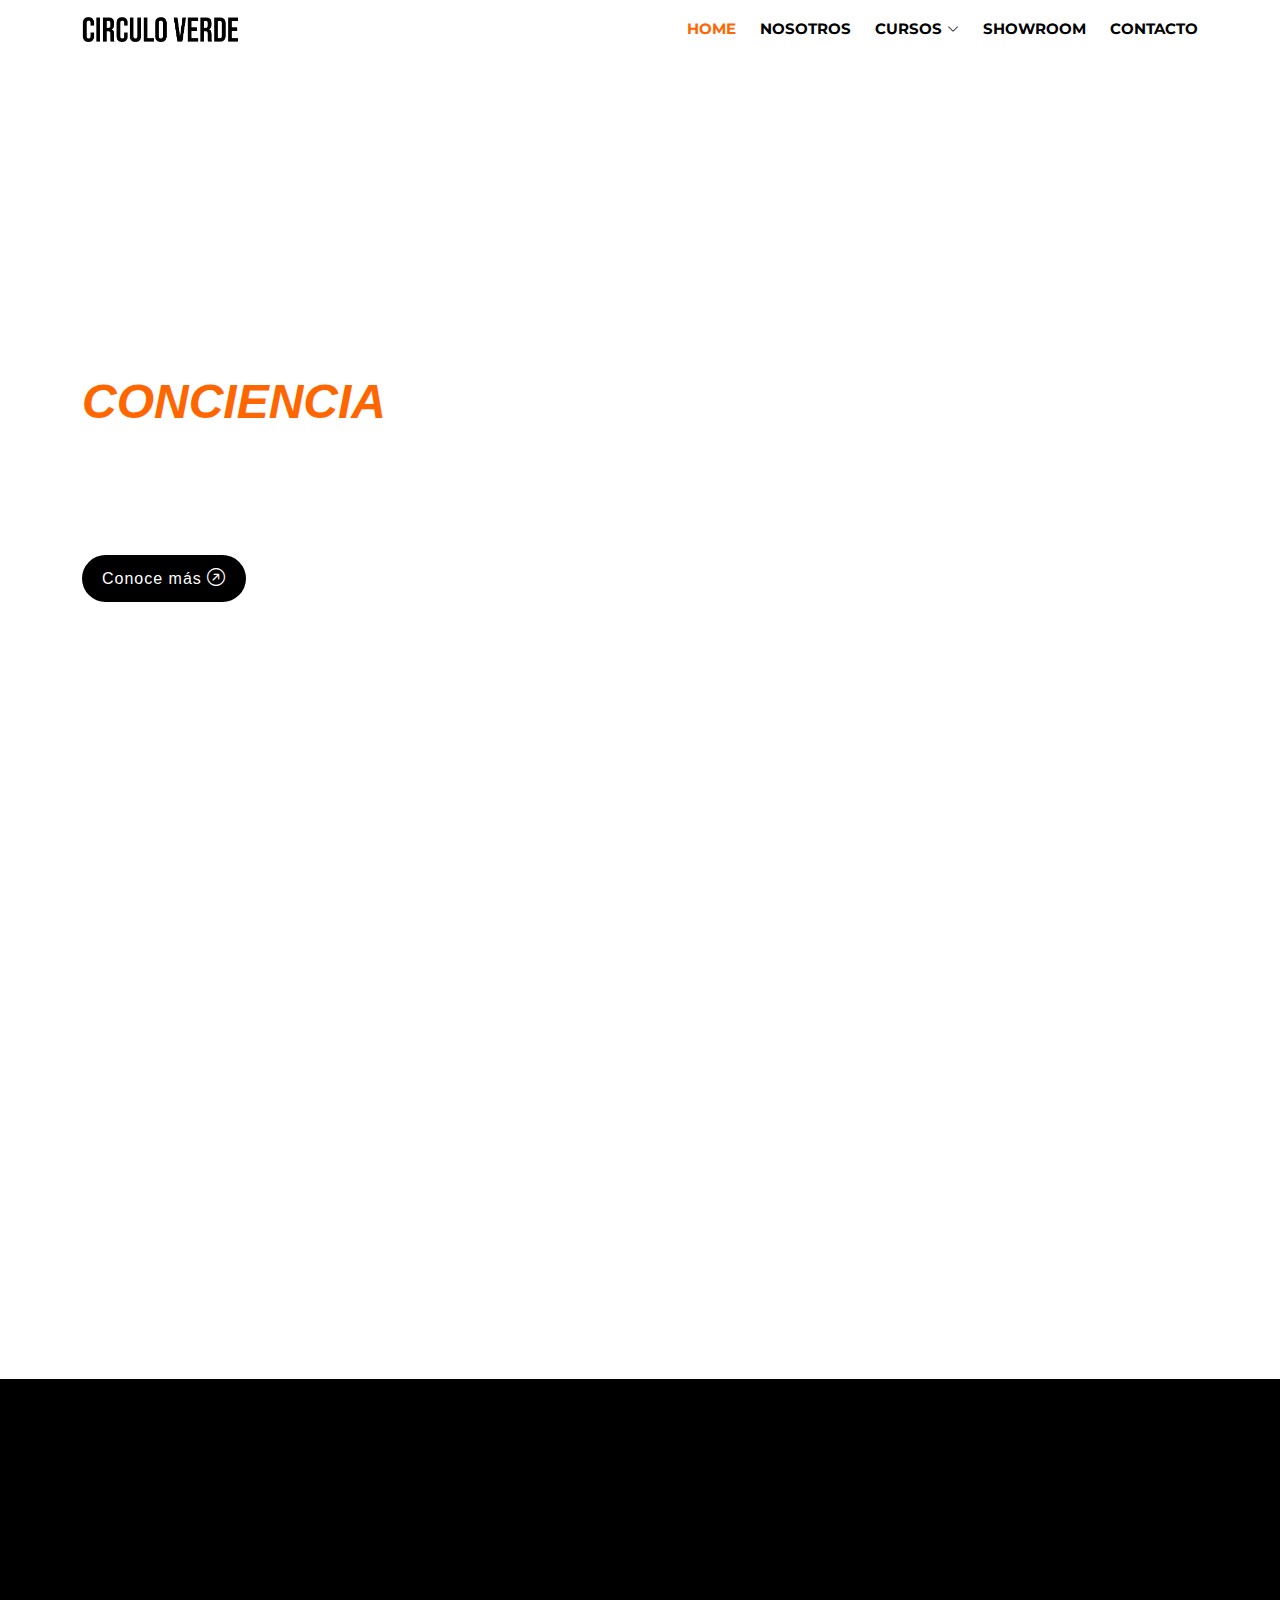
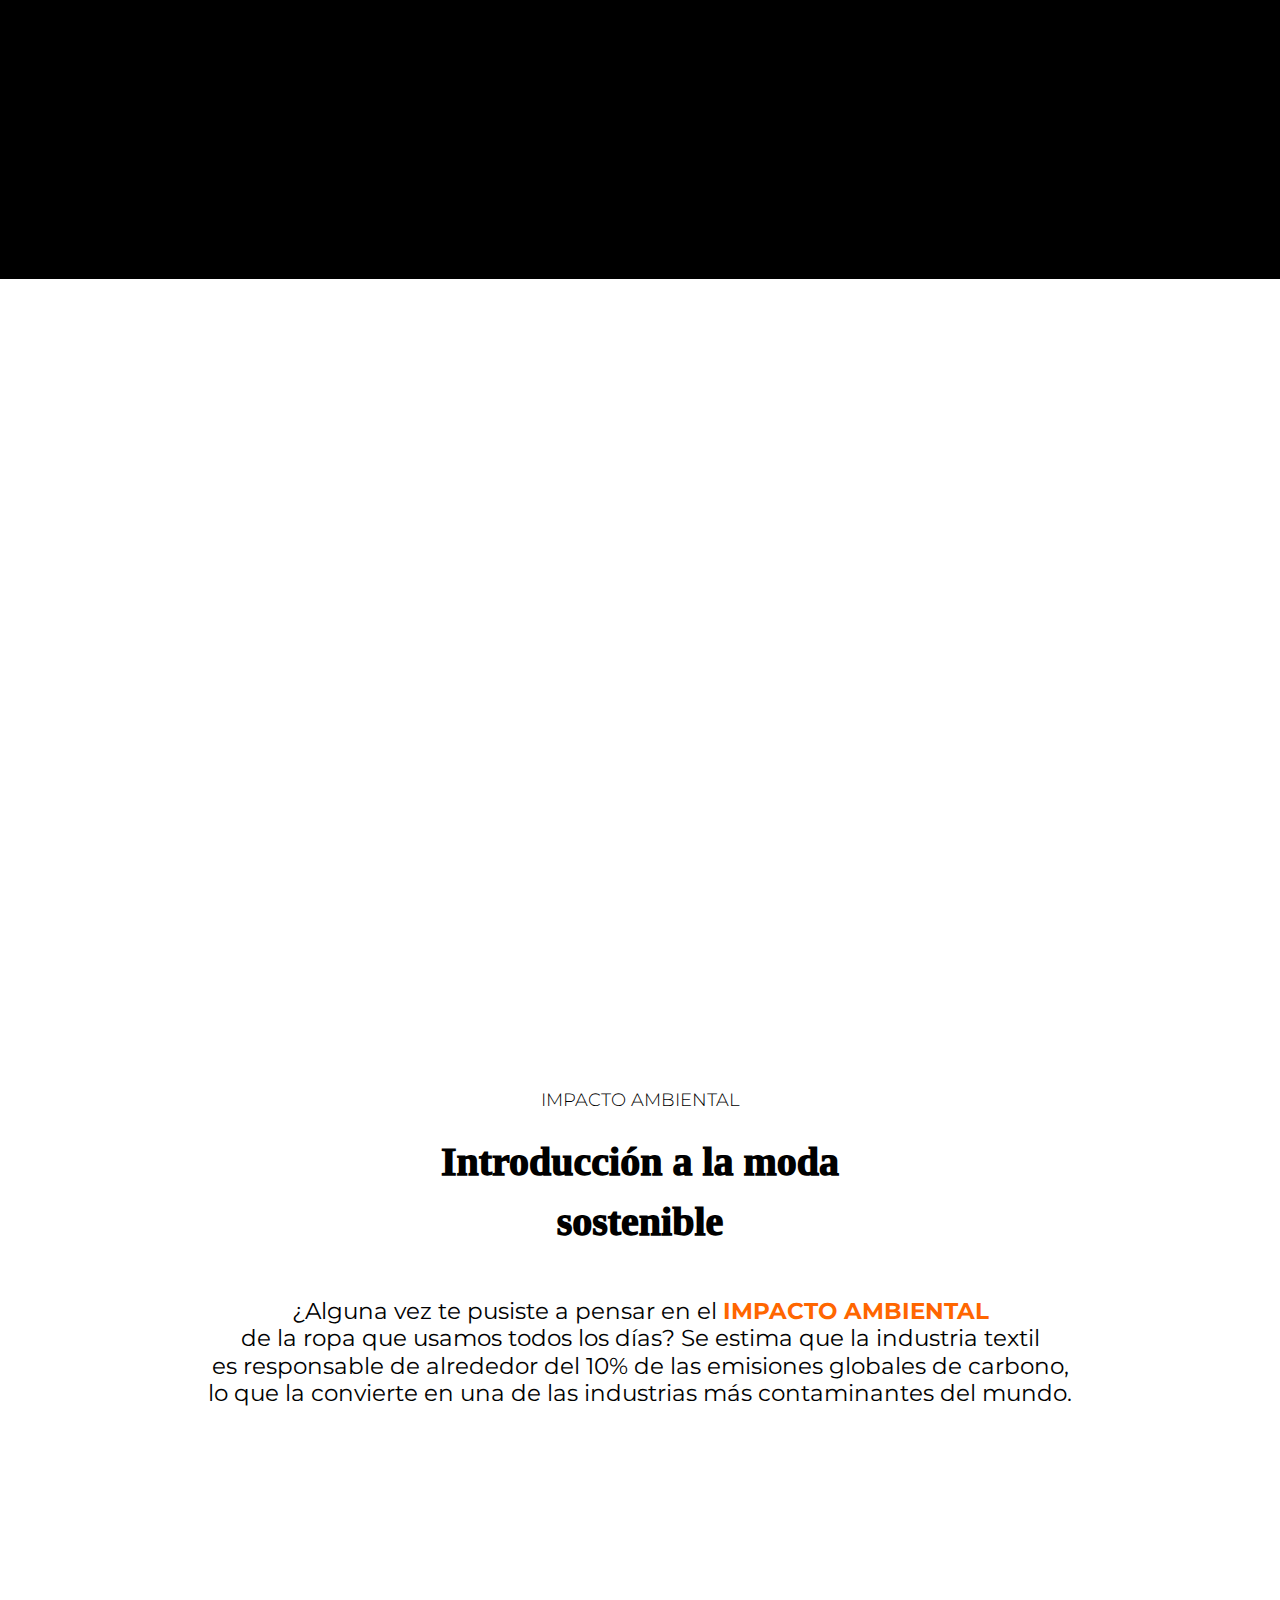
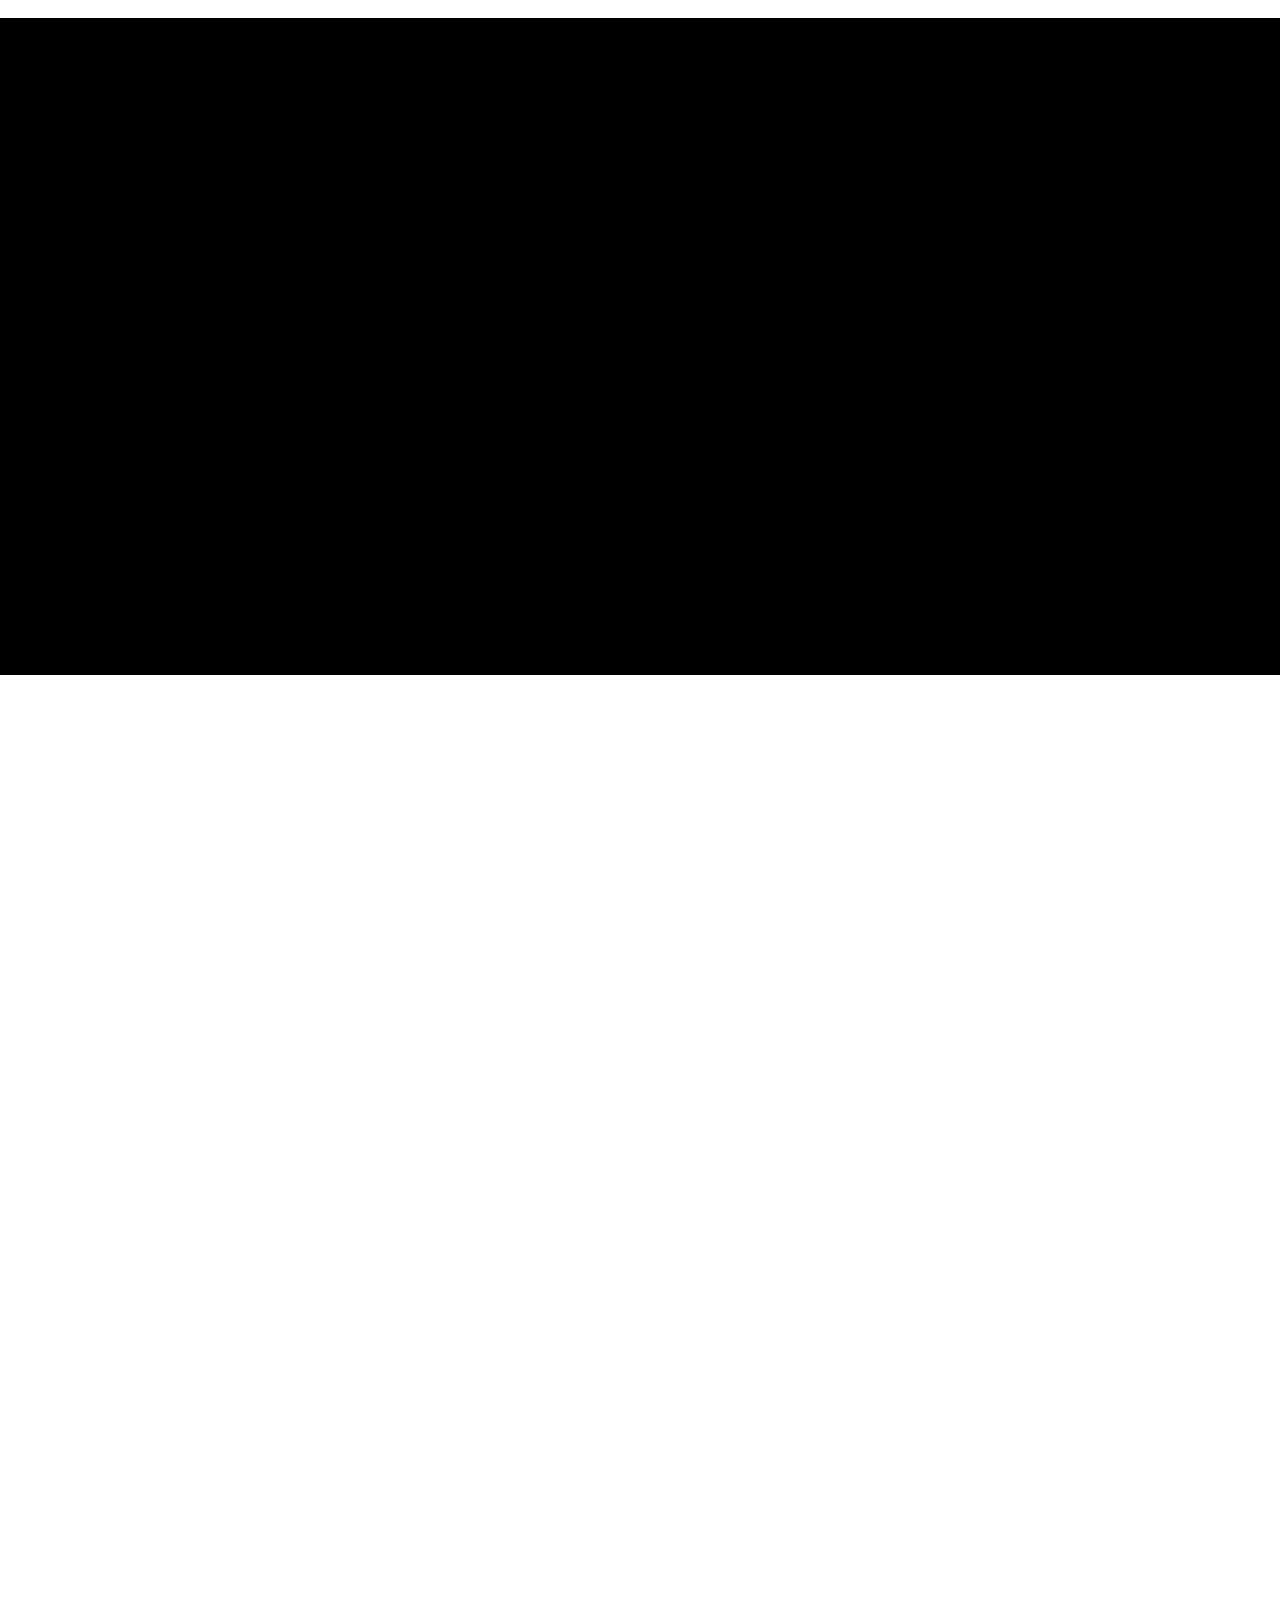
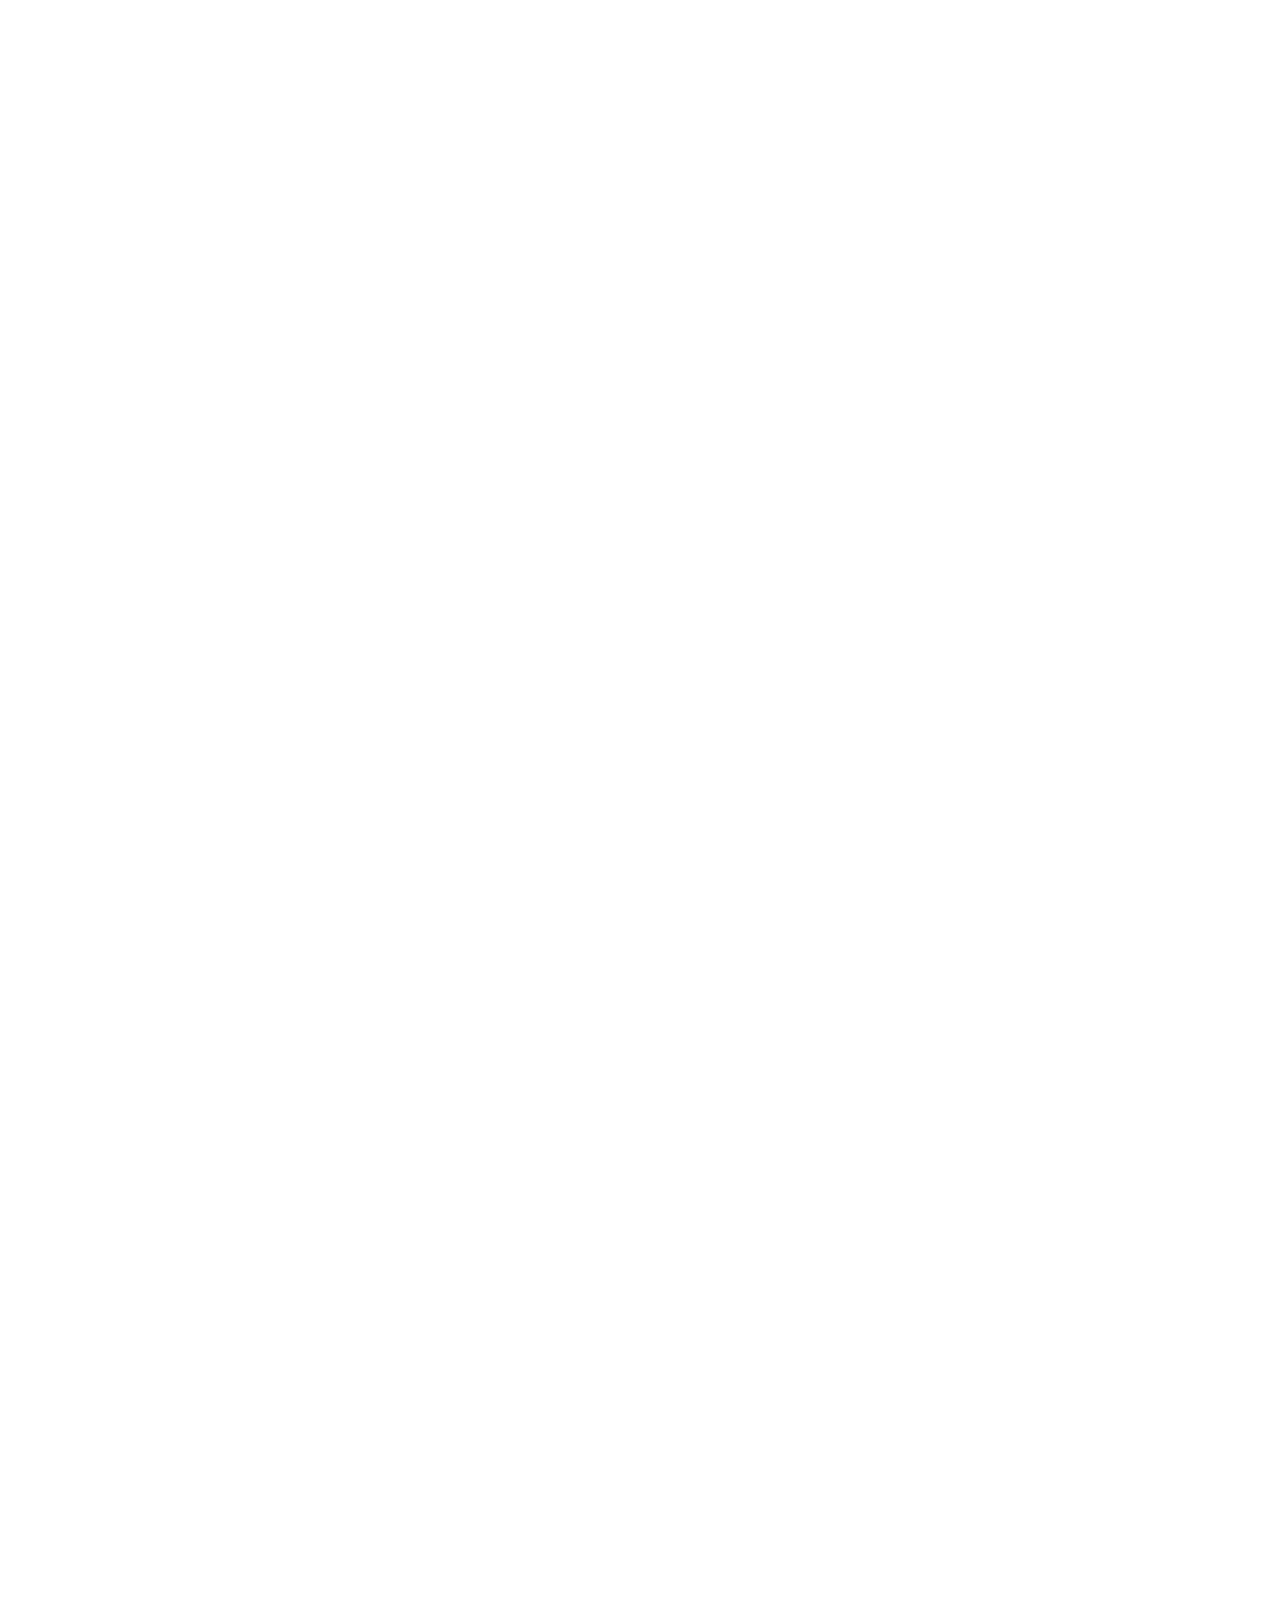
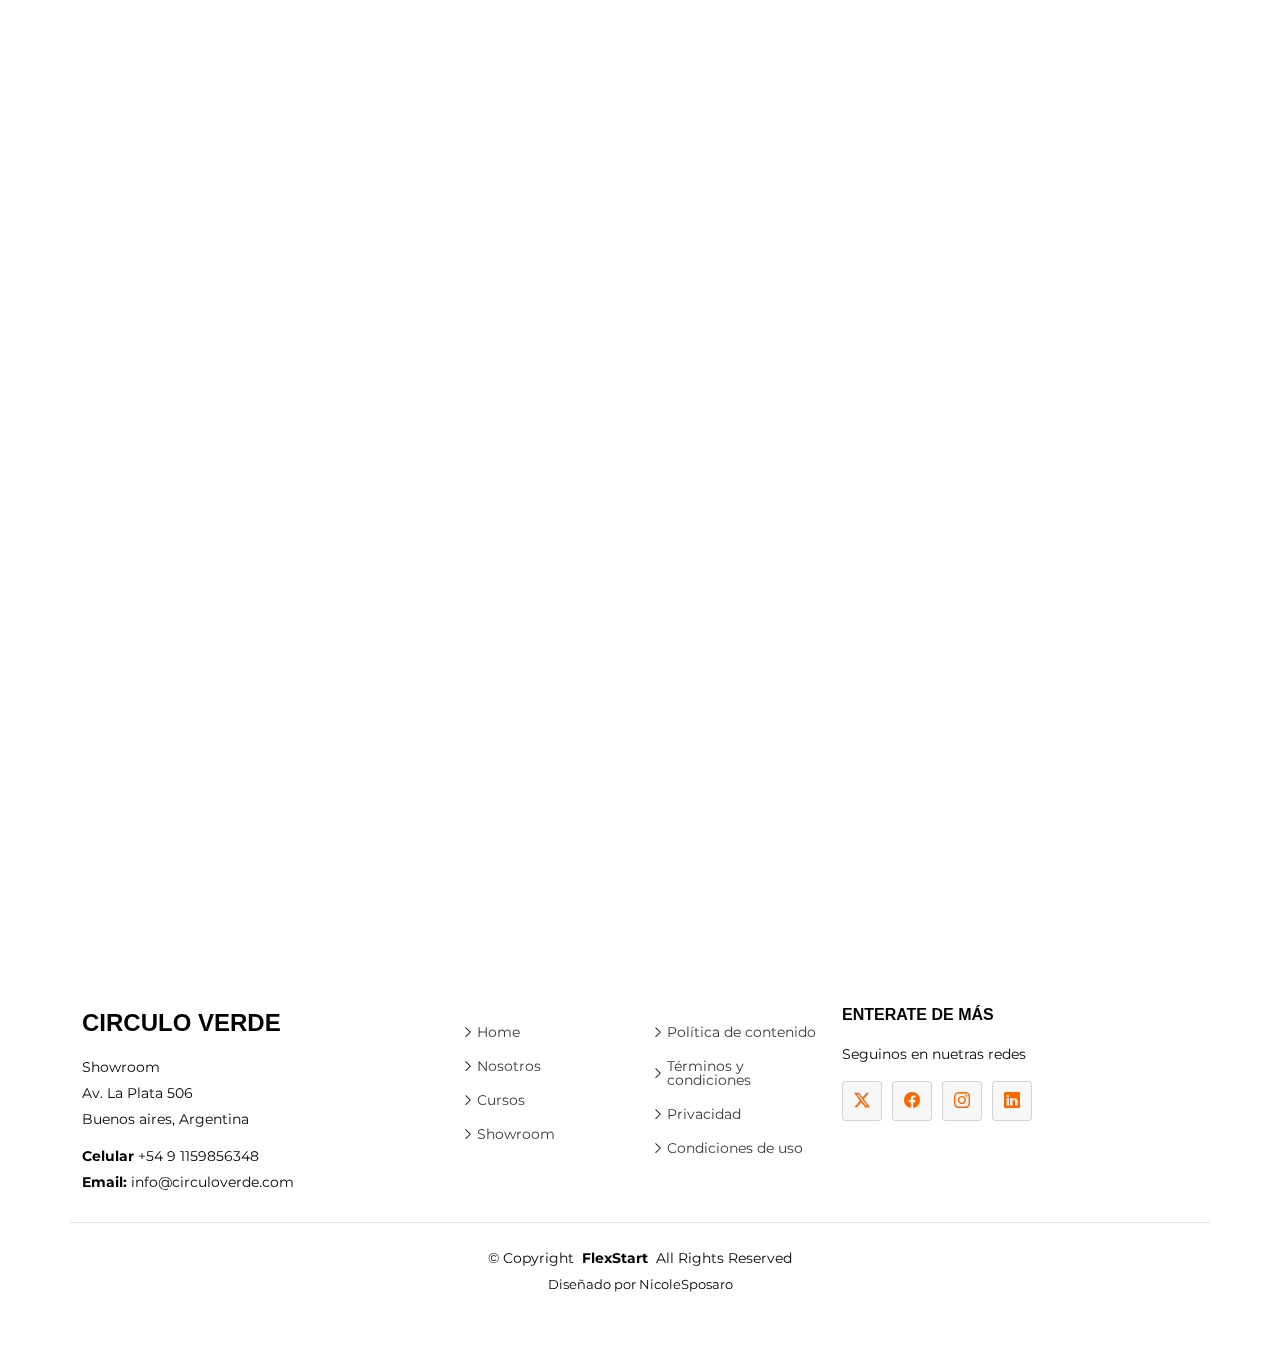
==== commit a0db6d10: "cambios" ====
--- a/index.html
+++ b/index.html
@@ -54,7 +54,7 @@
           <li><a href="#team"><strong>NOSOTROS</strong></a></li>
           <li class="dropdown"><a href="#"><span> <STRong>CURSOS</STRong></span> <i class="bi bi-chevron-down toggle-dropdown"></i></a>
             <ul>
-              <li><a href="#">Taller Eco-Voz</a></li>
+              <li><a href="index2.html" class="btn btn-get-started align-self-center">Taller Eco-Voz</a></li>
                 <ul>
                 </ul>
               </li>
@@ -419,7 +419,7 @@
             <ul>
               <li>Nos enfocamos en lograr reducir el impacto ambiental y social.</li>
             </ul>
-            <a href="#" class="btn-buy">Ver más</span> <i class="bi bi-arrow-up-right-circle"></i></a>
+            <a href="index2.html" class="btn-buy">Ver más</span> <i class="bi bi-arrow-up-right-circle"></i></a>
           </div>
         </div><!-- End Pricing Item -->
 
@@ -452,7 +452,6 @@
       <p>Nuestro porductos en tus manos</p>
 
     <div class="section-title">
-  </section>
 
 
       <!--<div class="isotope-layout" data-default-filter="*" data-layout="masonry" data-sort="original-order">
@@ -465,7 +464,7 @@
           <li data-filter=".filter-books">Books</li>
         </ul><!-- End Portfolio Filters -->
 
-        <div class="row gy-4 isotope-container" data-aos="fade-up" data-aos-delay="200">
+        <div class="row gy-4 isotope-container" data-aos="fade-up" data-aos-delay="300">
 
           <div class="col-lg-4 col-md-6 portfolio-item isotope-item filter-app">
             <div class="portfolio-content h-100">
@@ -505,7 +504,7 @@
           </div><!-- End Portfolio Item -->
 
           <div class="col-lg-4 col-md-6 portfolio-item isotope-item filter-books">
-            <div class="portfolio-content h-100">
+            <div class="portfolio-content h-200">
               <img src="imagenesnuevasnikk/project-01.png" class="img-fluid" alt="">
               <div class="portfolio-info">
                 <!--<h4>Books 1</h4>
@@ -666,7 +665,7 @@
           <div class="faq-item">
             <h3>¿Ofrecen cursos actualizados?</h3>
             <div class="faq-content">
-              <p>Dolor sit amet consectetur adipiscing elit pellentesque habitant morbi. Id interdum velit laoreet id donec ultrices. Fringilla phasellus faucibus scelerisque eleifend donec pretium. Est pellentesque elit ullamcorper dignissim. Mauris ultrices eros in cursus turpis massa tincidunt dui.</p>
+              <p>Sí, nuestros cursos están actualizados. Nuestro contenido refleja las últimas tendencias y prácticas sobre la moda sostenible.</p>
             </div>
             <i class="faq-toggle bi bi-chevron-right"></i>
           </div><!-- End Faq item-->
@@ -674,7 +673,8 @@
           <div class="faq-item">
             <h3>¿Qué tipo de materiales de estudio se proporcionan?</h3>
             <div class="faq-content">
-              <p>Eleifend mi in nulla posuere sollicitudin aliquam ultrices sagittis orci. Faucibus pulvinar elementum integer enim. Sem nulla pharetra diam sit amet nisl suscipit. Rutrum tellus pellentesque eu tincidunt. Lectus urna duis convallis convallis tellus. Urna molestie at elementum eu facilisis sed odio morbi quis</p>
+              <p>
+                Proporcionamos materiales de estudio que incluyen guías prácticas sobre el uso de fibras orgánicas y recicladas, técnicas de diseño eco-friendly, y estudios de casos de marcas líderes en sostenibilidad.</p>
             </div>
             <i class="faq-toggle bi bi-chevron-right"></i>
           </div><!-- End Faq item-->
@@ -690,7 +690,8 @@
           <div class="faq-item">
             <h3>¿Recibiré algún certificado al completar los cursos?</h3>
             <div class="faq-content">
-              <p>Dolor sit amet consectetur adipiscing elit pellentesque habitant morbi. Id interdum velit laoreet id donec ultrices. Fringilla phasellus faucibus scelerisque eleifend donec pretium. Est pellentesque elit ullamcorper dignissim. Mauris ultrices eros in cursus turpis massa tincidunt dui.</p>
+              <p>
+                Sí, todos nuestros talleres cuentan con certificado de cursada.</p>
             </div>
             <i class="faq-toggle bi bi-chevron-right"></i>
           </div><!-- End Faq item-->
@@ -698,7 +699,8 @@
           <div class="faq-item">
             <h3>¿Necesito experiencia previa en moda para los cursos?</h3>
             <div class="faq-content">
-              <p>Molestie a iaculis at erat pellentesque adipiscing commodo. Dignissim suspendisse in est ante in. Nunc vel risus commodo viverra maecenas accumsan. Sit amet nisl suscipit adipiscing bibendum est. Purus gravida quis blandit turpis cursus in</p>
+              <p>No es necesario tener experiencia previa en moda para nuestros cursos. Están diseñados para ser accesibles tanto para principiantes como para aquellos con experiencia previa en el campo.
+              </p>
             </div>
             <i class="faq-toggle bi bi-chevron-right"></i>
           </div><!-- End Faq item-->
@@ -706,7 +708,8 @@
           <div class="faq-item">
             <h3>¿Quiénes pueden beneficiarse de estos cursos?</h3>
             <div class="faq-content">
-              <p>Enim ea facilis quaerat voluptas quidem et dolorem. Quis et consequatur non sed in suscipit sequi. Distinctio ipsam dolore et.</p>
+              <p>
+                Nuestros cursos están diseñados para beneficiar a cualquier persona interesada en aprender sobre moda sostenible, desde estudiantes y profesionales de la moda hasta entusiastas del diseño y consumidores conscientes.</p>
             </div>
             <i class="faq-toggle bi bi-chevron-right"></i>
           </div><!-- End Faq item-->
@@ -1589,7 +1592,7 @@
           </div>
 
           <div class="col-lg-6">
-            <form action="forms/contact.php" method="post" class="php-email-form" data-aos="fade-up" data-aos-delay="200">
+            <form action="forms/contact.php" method="post" class="php-email-form" data-aos="fade-up" data-aos-delay="400">
               <div class="row gy-4">
 
                 <div class="col-md-6">
@@ -1615,8 +1618,7 @@
                   <div class="text-center text-lg-start">
 
                     <a href="#" class="btn-read-more d-inline-flex align-items-center justify-content-center align-self-center">
-                      <span>Conoce más</span>
-                      <i class="bi bi-arrow-up-right-circle"></i>
+                      <button type="submit">ENVIAR</button><i class="bi bi-arrow-up-right-circle"></i>
                     </a>
                   </div>
               </div>
--- a/assets/css/main.css
+++ b/assets/css/main.css
@@ -19,7 +19,7 @@
 
 @font-face {
   font-family: 'balto';
-  src: url('FlexStart/tipografia') format("truetype")
+  src: url('FlexStart/tipografia/Balto-Bold.ttf') format("truetype")
 }
 
 
@@ -196,7 +196,7 @@
 #hero {
   position: relative;
   overflow: hidden;
-  height: 715px; 
+  height: 600px; 
   background: #f2f2ef00; 
 }
 
@@ -855,9 +855,13 @@
 --------------------------------------------------------------*/
 
 .section-title h2{
+  font-family: "balto";
+  font-size: 20px;
+  font-weight: 300;
   text-align: center;
-  padding-bottom: 60px;
+  padding-bottom: -1px;
   position: center;
+  letter-spacing: 1px;
 }
 
 
@@ -875,11 +879,11 @@
 }
 
 .section-title p {
-  color: #059652
+  font-family: balto;
   margin: 10px 0 0 0;
   font-size: 32px;
-  font-weight: 700;
-  font-family: var(--heading-font);
+  font-weight: 1000;
+  text-align: center
 }
 
 .section-title p .description-title {
@@ -1107,6 +1111,13 @@
   position: relative;
 }
 
+@media (min-width: 1200px) {
+  .pricing .pricing-tem:hover {
+    transform: scale(1.1);
+    box-shadow: 0px 0 30px rgba(0, 0, 0, 0.1);
+  }
+}
+
 .values h2 {
 font-family: "montserrat";
 font-size: 16px;
@@ -1294,6 +1305,7 @@
   font-size: 32px;
   font-family: "balto"; sans-serif;
   font-weight: 1000;
+  text-align: center;
 }
 
 .services .service-item .icon {
@@ -1456,9 +1468,8 @@
 .pricing .pricing-tem {
   background-color: #ffffff;
   box-shadow: 0px 0 30px rgba(0, 0, 0, 0.1);
-  padding: 35px 40px;
+  padding: 40px 20px;
   text-align: center;
-  border-radius: 4px;
   position: relative;
   overflow: hidden;
   transition: 0.3s;
@@ -1469,8 +1480,6 @@
 .pricing .pricing-tem img {
   width: 150px;
   padding: 20px
-
-
 }
 
 .pricing {
@@ -1493,6 +1502,7 @@
   font-weight: 300;
   font-size: 18px;
   margin-bottom: 5px;
+  text-align: center;
 }
 .pricing h3 {
   color: #000000;
@@ -1603,8 +1613,8 @@
 
 .faq .faq-container .faq-item h3 {
   font-family: "balto";
-  font-weight: 100;
-  font-size: 6px;
+  font-weight: 500;
+  font-size: 20px;
   line-height: 24px;
   margin: 0 30px 0 0;
   transition: 0.3s;
@@ -1670,7 +1680,7 @@
 --------------------------------------------------------------*/
 .portfolio .portfolio-filters {
   padding: 20;
-  margin: 0 auto 20px auto;
+  margin: 50px auto 30px auto;
   list-style: none;
   text-align: center;
 }
@@ -1678,7 +1688,7 @@
 
 .portfolio h2 {
   font-family: "balto";
-  font-size: 500px; 
+  font-size: 20px; 
   text-align: center;
   margin-bottom: 0px;
   font-weight: 300;
@@ -1713,6 +1723,7 @@
 .portfolio-content img {
   border-radius: 20px;
 }
+
 @media (max-width: 575px) {
   .portfolio .portfolio-filters li {
     font-size: 14px;
@@ -1727,9 +1738,12 @@
 
 .portfolio .portfolio-content img {
   transition: 0.3s;
-}
-
-.portfolio .portfolio-content .portfolio-info {
+  margin: auto;
+}
+
+
+
+.portfolio .portfolio-content .portfolio-info { 
   opacity: 0;
   position: absolute;
   inset: 0;
@@ -2126,13 +2140,13 @@
 --------------------------------------------------------------*/
 
 .contact .info-item {
-  background: color-mix(in srgb, var(--default-color), transparent 100%);
+  background: color-mix(in srgb, var(--default-color), transparent 0%);
   padding: 30px;
 }
 
 .contact  img {
   width: 50%;
-  margin-left: auto; /* Esto mueve la imagen hacia la derecha */
+  margin-left: 450px; /* Esto mueve la imagen hacia la derecha */
   margin-right: 0; /* Asegura que no haya margen a la derecha */
 }
 
@@ -2154,7 +2168,7 @@
 
 
 .contact .php-email-form {
-  background: color-mix(in srgb, var(--default-color), transparent 100%);
+  background: color-mix(in srgb, var(--default-color), transparent 0%);
   padding: 30px;
   height: 100%;
 }
@@ -2185,11 +2199,23 @@
 
 .contact .php-email-form span {
   background: #000000
-  padding: 90px
+  padding: 10px
   transition: 0.4s;
   border-radius: 0px;
 }
-
+.contact .php-email-form button[type=submit] {
+  font-family: "montserrat";
+  font-size: 20px;
+  font-weight: 600;
+  background: #ff6600
+  color: 
+  border: 0;
+  padding: 10px 30px;
+  transition: 0.4s;
+  border-radius: 100px;
+}
+
+}
 .contact .php-email-form span [type=submit]:hover {
   background: color-mix(in srgb, var(--accent-color), transparent 20%);
 }
@@ -2970,8 +2996,8 @@
 }
 
 .recent-posts-widget .post-item img {
-  width: 80px;
-  margin-right: 15px;
+  width: 50px;
+  margin-right: 50px;
 }
 
 .recent-posts-widget .post-item h4 {
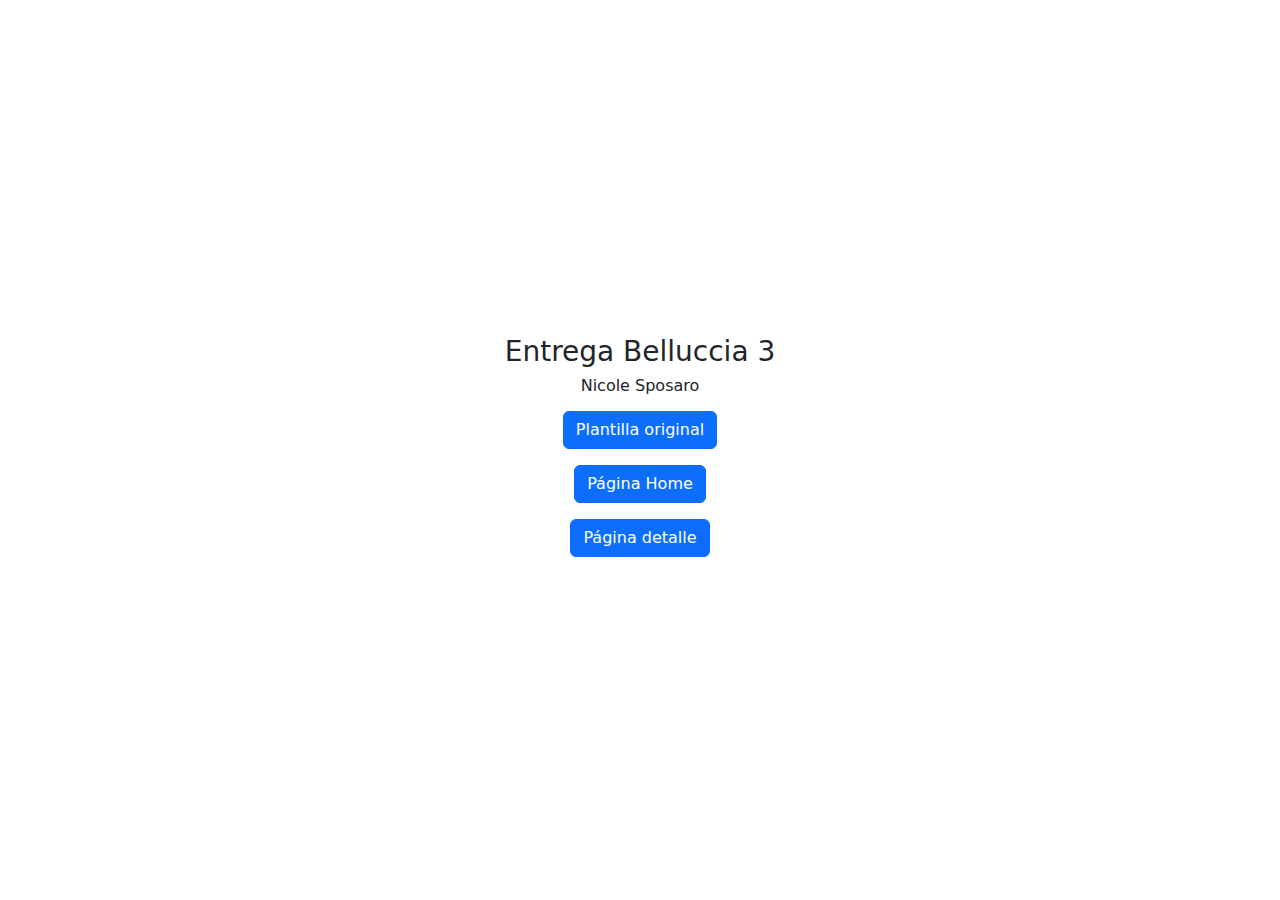
==== commit 6008083c: "circulo verde" ====
--- a/index.html
+++ b/index.html
@@ -1,1734 +1,21 @@
-<!DOCTYPE html>
-<html lang="en">
+<!DOCTYPE html><html lang="es"><head><meta charset="UTF-8"><meta name="viewport" content="width=device-width, initial-scale=1.0"><!--NO TOCAR-->
+<!--Modificar Título de página-->    
+<title>Ciculo Verde - Sposaro Nicole</title>
 
-<head>
-  <meta charset="utf-8">
-  <meta content="width=device-width, initial-scale=1.0" name="viewport">
-  <title>CirculoVerde</title>
-  <meta content="" name="description">
-  <meta content="" name="keywords">
-
-  <!-- Favicons -->
-  <link href="imagenesnuevasnikk/logo_Mesa de trabajo 1_Mesa de trabajo 1.png" rel="icon">
-  <link href="imagenes nuevas nikk/Circulo verde (2).png" rel="apple-touch-icon">
-
-  <!-- Fonts -->
-  <head><link rel="preconnect" href="https://fonts.googleapis.com">
-    <link rel="preconnect" href="https://fonts.gstatic.com" crossorigin>
-    <link href="https://fonts.googleapis.com/css2?family=Montserrat:ital,wght@0,100..900;1,100..900&display=swap" rel="stylesheet">
-    </head>
-  
-
-  <!-- Vendor CSS Files -->
-  <link href="assets/vendor/bootstrap/css/bootstrap.min.css" rel="stylesheet">
-  <link href="assets/vendor/bootstrap-icons/bootstrap-icons.css" rel="stylesheet">
-  <link href="assets/vendor/aos/aos.css" rel="stylesheet">
-  <link href="assets/vendor/glightbox/css/glightbox.min.css" rel="stylesheet">
-  <link href="assets/vendor/swiper/swiper-bundle.min.css" rel="stylesheet">
-
-  <!-- Main CSS File -->
-  <link href="assets/css/main.css" rel="stylesheet">
-
-  <!-- =======================================================
-  * Template Name: FlexStart
-  * Template URL: https://bootstrapmade.com/flexstart-bootstrap-startup-template/
-  * Updated: Jun 27 2024 with Bootstrap v5.3.3
-  * Author: BootstrapMade.com
-  * License: https://bootstrapmade.com/license/
-  ======================================================== -->
-</head>
-
-<body class="index-page">
-
-  <header id="header" class="header d-flex align-items-center fixed-top">
-    <div class="container-fluid container-xl position-relative d-flex align-items-center">
-
-      <a href="index.html" class="logo d-flex align-items-center me-auto">
-        <!-- Uncomment the line below if you also wish to use an image logo -->
-        <img src="imagenesnuevasnikk/Circulo verde (2).png" alt="">
-      </a>
-
-      <nav id="navmenu" class="navmenu">
-        <ul>
-          <li><a href="#hero"><strong>HOME</strong></a></li>
-          <li><a href="#team"><strong>NOSOTROS</strong></a></li>
-          <li class="dropdown"><a href="#"><span> <STRong>CURSOS</STRong></span> <i class="bi bi-chevron-down toggle-dropdown"></i></a>
-            <ul>
-              <li><a href="index2.html" class="btn btn-get-started align-self-center">Taller Eco-Voz</a></li>
-                <ul>
-                </ul>
-              </li>
-              <li><a href="#">Taller Eco Urbana</a></li>
-              <li><a href="#">Taller Azul</a></li>
-            </ul>
-          </li>
-          <li><a href="services"><strong>SHOWROOM</strong></a></li>
-            <ul>
-            </ul>
-          </li>
-          <li><a href="#contact"><STRong>CONTACTO</STRong></a></li>
-        </ul>
-        <i class="mobile-nav-toggle d-xl-none bi bi-list"></i>
-      </nav>
-  </header>
-
-  <main class="main">
-
-    <!-- Hero Section -->
-    <section id="hero" class="hero section">
-      <div class="hero-img">
-        <img src="imagenesnuevasnikk/fondohero-01-01.jpg" alt="Imagen hero"> 
-      </div>
-      <div class="container">
-        <div class="row gy-4">
-          <div class="col-lg-6 order-2 order-lg-1 d-flex flex-column justify-content-center">
-            <h1 data-aos="fade-up">CON ESTILO, Y <span style="color: #ff6600; font-style: italic;">CONCIENCIA</span></h1>
-            <p data-aos="fade-up" data-aos-delay="95">¿Qué te parece si rescatamos ese jean del cajón y le damos una segunda oportunidad juntos? Seguro que podemos hacer algo increíble.</p>
-            <div class="d-flex flex-column flex-md-row" data-aos="fade-up" data-aos-delay="200">
-              <a href="#about" class="btn-get-started">Conoce más <i class="bi bi-arrow-up-right-circle"></i></a> 
-            </div>
-          </div>
-        </div>
-      </div>
-    </section>
-    
+<!--NO TOCAR--><link href="https://cdn.jsdelivr.net/npm/bootstrap@5.3.3/dist/css/bootstrap.min.css" rel="stylesheet" integrity="sha384-QWTKZyjpPEjISv5WaRU9OFeRpok6YctnYmDr5pNlyT2bRjXh0JMhjY6hW+ALEwIH" crossorigin="anonymous"></head><body><main><div class="container d-flex flex-column align-items-center justify-content-center" style="height: 100vh; width: 100%;"><!--NO TOCAR-->
 
 
-    </section><!-- /Hero Section -->
+    <h3>Entrega Belluccia 3</h3>
+    <h6>Nicole Sposaro</h6>
+    <!--Insertar link debajo-->
+    <a href="https://bootstrapmade.com/demo/FlexStart/">
+    <button type="button" class="btn btn-primary my-2">Plantilla original</button></a>
+    <!--Insertar link debajo-->
+    <a href="home.html">
+    <button type="button" class="btn btn-primary my-2">Página Home</button></a>
+    <!--Insertar link debajo-->
+    <a href="detalle.html">
+    <button type="button" class="btn btn-primary my-2">Página detalle</button></a>
+        
 
-    <!-- About Section -->
-    <section id="about" class="about section">
-
-      <div class="container" data-aos="fade-up">
-        <div class="row gx-0">
-
-          <div class="col-lg-6 d-flex flex-column justify-content-center" data-aos="fade-up" data-aos-delay="200">
-            <div class="content">
-              <h1 class="ligth smaller-title">NOSOTROS</h1>
-              <h2>Sumate a esta experiencia .</h2>
-              <p>
-                En <strong>Circulo Verde</strong> recolectamos y vendemos de ropa de segunda mano en distintos showrooms de la ciudad. Apostamos a una moda sostenible, reciclando prendas que nos donaron y ya cumplieron su ciclo.
-              </p>
-              <div class="text-center text-lg-start">
-                <a href="#" class="btn-read-more d-inline-flex align-items-center justify-content-center align-self-center">
-                  <span>Conoce más</span>
-                  <i class="bi bi-arrow-up-right-circle"></i>
-                </a>
-              </div>
-            </div>
-          </div>
-
-          <div class="col-lg-6 d-flex align-items-center" data-aos="zoom-out" data-aos-delay="200">
-            <img src="imagenesnuevasnikk/primero.png" class="img-fluid" alt="">
-          </div>
-
-        </div>
-      </div>
-
-    </section><!-- /About Section -->
-
-    <!-- Values Section -->
-      <section id="values" class="values section">
-
-        <!-- Section Title -->
-        <div class="container section-title" data-aos="fade-up">
-          <h2>PRIMER PASO</h2>
-          <p>¿CÓMO FUNCIONA?<br></p>
-        </div><!-- End Section Title -->
-        <div class="container">
-          
-
-          <div class="row gy-4">
-
-            <div class="col-lg-4" data-aos="fade-up" data-aos-delay="100">
-              <div class="">
-                <img src="imagenesnuevasnikk/7 Support.png" class="img-fluid" alt="">
-                <h3>ELEGÍ LA PRENDA</h3>
-                <h4>Seleccioná ese jean que ya no usas.
-                  <Br>
-                  Cada jeans es una nueva prenda para nosotros</h4>
-              </div>
-            </div><!-- End Card Item -->
-
-            <div class="col-lg-4" data-aos="fade-up" data-aos-delay="200">
-              <div class="">
-                <img src="imagenesnuevasnikk/22.png" class="img-fluid" alt="">
-                <h3>CHEQUEO</h3>
-                <h4>Proceso de evaluación de la prenda. Nuestro equipo evaluara, en q estado se encuenta la prenda.</h4>
-              </div>
-            </div><!-- End Card Item -->
-
-            <div class="col-lg-4" data-aos="fade-up" data-aos-delay="300">
-              <div class="">
-                <img src="imagenesnuevasnikk/3.png" class="img-fluid" alt="">
-                <h3>DONACIÓN</h3>
-                <h4>La donación fue aceptada, y has contribuido con moda circular y el cuidado del planeta.</h4>
-              </div>
-            </div><!-- End Card Item -->
-
-        </div>
-
-      </div>
-
-    </section><!-- /Values Section -->
-
-  </section><!-- /Alt Features Section -->
-
-  <!-- Services Section -->
-  <section id="services" class="services section">
-
-    <!-- Section Title -->
-    <div class="container section-title" data-aos="fade-up">
-      <h2>SHOWROOM</h2>
-      <p>Nuestras prendas<br></p>
-    </div><!-- End Section Title -->
-
-    <div class="container">
-
-      <div class="row gy-4">
-
-        <div class="col-lg-4 col-md-6" data-aos="fade-up" data-aos-delay="100">
-          <div class="service-item item-cyan position-relative">
-            <img src="imagenesnuevasnikk/bruzoverde.png" alt="Buzo Verde" class="img-service">
-            <h3>Buzo verde</h3>
-            <p>Producto 100% algodón</p>
-            <a href="#" class="read-more stretched-link"><span>Ver más</span> <i class="bi bi-arrow-up-right-circle"></i></i></a>
-          </div>
-        </div><!-- End Service Item -->
-
-        <div class="col-lg-4 col-md-6" data-aos="fade-up" data-aos-delay="200">
-          <div class="service-item item-orange position-relative">
-            <img src="imagenesnuevasnikk/pilusocremA.png" alt="Buzo Verde" class="img-service">
-            <h3>Piluso crema</h3>
-            <p>Piluso reversible</p>
-            <a href="#" class="read-more stretched-link"><span>Ver más</span> <i class="bi bi-arrow-up-right-circle"></i></i></a>
-          </div>
-        </div><!-- End Service Item -->
-
-        <div class="col-lg-4 col-md-6" data-aos="fade-up" data-aos-delay="300">
-          <div class="service-item item-teal position-relative">
-            <img src="imagenesnuevasnikk/remeraralph.png" alt="Buzo Verde" class="img-service">
-            <h3>Remera ralph</h3>
-            <p>Remera con estapa en la espalda</p>
-            <a href="#" class="read-more stretched-link"><span>Ver más</span> <i class="bi bi-arrow-up-right-circle"></i></i></a>
-          </div>
-        </div><!-- End Service Item -->
-
-        <!-- Clients Section -->
-    <section id="clients" class="clients section">
-
-      <!-- Section Title -->
-      <!--<div class="container section-title" data-aos="fade-up">
-        <h2>Clients</h2>
-        <p>We work with best clients<br></p>
-      </div><!-- End Section Title -->
-
-      <div class="container" data-aos="fade-up" data-aos-delay="100">
-
-        <div class="swiper init-swiper">
-          <script type="application/json" class="swiper-config">
-            {
-              "loop": true,
-              "speed": 600,
-              "autoplay": {
-                "delay": 5000
-              },
-              "slidesPerView": "auto",
-              "pagination": {
-                "el": ".swiper-pagination",
-                "type": "bullets",
-                "clickable": true
-              },
-              "breakpoints": {
-                "320": {
-                  "slidesPerView": 2,
-                  "spaceBetween": 40
-                },
-                "480": {
-                  "slidesPerView": 3,
-                  "spaceBetween": 60
-                },
-                "640": {
-                  "slidesPerView": 4,
-                  "spaceBetween": 80
-                },
-                "992": {
-                  "slidesPerView": 6,
-                  "spaceBetween": 120
-                }
-              }
-            }
-          </script>
-          <div class="swiper-wrapper align-items-center">
-            <div class="swiper-slide"><img src="marcas/0691792ad4e30a01fbcaf59f2dc5c6d0 1.png" class="img-fluid" alt=""></div>
-            <div class="swiper-slide"><img src="marcas/image 1.png" class="img-fluid" alt=""></div>
-            <div class="swiper-slide"><img src="marcas/images (3) 1.png" class="img-fluid" alt=""></div>
-            <div class="swiper-slide"><img src="marcas/levis logo 1.png" class="img-fluid" alt=""></div>
-            <div class="swiper-slide"><img src="marcas/Uma 1.png" class="img-fluid" alt=""></div>
-            <div class="swiper-slide"><img src="marcas/logo-47Street.png" class="img-fluid" alt=""></div>
-            <div class="swiper-slide"><img src="marcas/kosiuko.png" class="img-fluid" alt=""></div>
-            <div class="swiper-slide"><img src="marcas/animana.png" class="img-fluid" alt=""></div>
-          </div>
-          <div class="swiper-pagination"></div>
-        </div>
-
-      </div>
-
-      <section id="features" class="features section">
-        <!-- Sección con imagen de fondo y texto superpuesto -->
-        <div class="background-image">
-          <div class="container section-content">
-            <h2>IMPACTO AMBIENTAL</h2>
-            <p>Introducción a la moda 
-              <Br>  
-              sostenible</p>
-            <h3>¿Alguna vez te pusiste a pensar en el <span style="color: #ff6600; font-weight: bold;">IMPACTO AMBIENTAL</span> 
-              <Br>
-              de la ropa que usamos todos los días? Se estima que la industria textil 
-              <Br>
-              es responsable de alrededor del 10% de las emisiones globales de carbono, 
-              <Br>
-              lo que la convierte en una de las industrias más contaminantes del mundo.<h3>
-          </div>
-        </div>
-      
-        <!-- Resto del contenido de la sección (como en tu ejemplo) -->
-        <div class="container">
-          <div class="row gy-5">
-            <div class="col-xl-6" data-aos="zoom-out" data-aos-delay="100">
-            <!--<img src="assets/img/features.png" class="img-fluid" alt="">
-            </div>
-            <div class="col-xl-6 d-flex">
-              <div class="row align-self-center gy-4">
-                <!-- Aquí van los otros elementos como los feature-box -->
-              </div>
-            </div>
-          </div>
-        </div>
-      </section>
-      
-
-
-    <!-- Stats Section -->
-    <!--<section id="stats" class="stats section">
-
-      <div class="container" data-aos="fade-up" data-aos-delay="100">
-
-        <div class="row gy-4">
-
-          <div class="col-lg-3 col-md-6">
-            <div class="stats-item d-flex align-items-center w-100 h-100">
-              <!-- <i class="bi bi-emoji-smile color-blue flex-shrink-0"></i> Eliminamos el icono -->
-              <!--<div>
-                <span data-purecounter-start="0" data-purecounter-end="1" data-purecounter-duration="1" class="purecounter">1%</span>
-                <p>De la ropa es</p></p> reciclable</p>
-              </div>
-            </div>
-          </div><!-- End Stats Item -->
-          
-
-          <!--<div class="col-lg-3 col-md-6">
-            <div class="stats-item d-flex align-items-center w-100 h-100">
-              <!--<i class="bi bi-journal-richtext color-orange flex-shrink-0" style="color: #ee6c20;"></i> -->
-              <!--<div>
-                <!--<span data-purecounter-start="0" data-purecounter-end="20" data-purecounter-duration="1" class="purecounter"></span>
-                <p>De agua dulce contaminada</p>
-              </div>
-            </div>
-          </div><!-- End Stats Item -->
-
-          <!--<div class="col-lg-3 col-md-6">
-            <div class="stats-item d-flex align-items-center w-100 h-100">
-              <!--<i class="bi bi-headset color-green flex-shrink-0" style="color: #15be56;"></i> -->
-              <div>
-                <!--<span data-purecounter-start="0" data-purecounter-end="2700" data-purecounter-duration="1" class="purecounter"></span>
-                <p>De agua potable consume el algodon</p>
-              </div>
-            </div>
-          </div><!-- End Stats Item -->
-
-          <!--<div class="col-lg-3 col-md-6">
-            <div class="stats-item d-flex align-items-center w-100 h-100">
-              <!--<i class="bi bi-people color-pink flex-shrink-0" style="color: #bb0852;"></i>-->
-              <div>
-                <!--<span data-purecounter-start="0" data-purecounter-end="37" data-purecounter-duration="1" class="purecounter"></span>
-                <p>De los plasticos llegan al óceano</p>
-              </div>
-            </div>
-          </div><!-- End Stats Item -->
-
-        </div>
-
-      </div>
-
-    </section><!-- /Stats Section -->
-
-  </section><!-- /Services Section -->
-
-  <!-- Pricing Section -->
-  <section id="pricing" class="pricing section">
-
-    <!-- Section Title -->
-    <div class="container section-title" data-aos="fade-up">
-      <h2>TALLERES</h2>
-      <p>APRENDE CON NOSOTROS <br></p>
-    </div><!-- End Section Title -->
-
-    <div class="container">
-
-      <div class="row gy-4 px-4"> 
-
-        <div class="col-lg-4 col-md-6" data-aos="zoom-in" data-aos-delay="100">
-          <div class="pricing-tem">
-            <img src="imagenesnuevasnikk/botonescostura_Mesa de trabajo 1.png"class="taller">
-            <h3>TALLER AZUL</h3>
-            <div class="price"><sup>$</sup>36.000<span> / total</span></div>
-            <div class="icon">
-              <!-- <i class="bi bi-box" style="color: #20c997;"></i>-->
-            </div>
-            <ul>
-              <li>Especializado en la reparación de prendas sostenibles.</li>
-            </ul>
-            <a href="#" class="btn-buy">Ver más</span> <i class="bi bi-arrow-up-right-circle"></i></a>
-          </div>
-        </div><!-- End Pricing Item -->
-
-        <div class="col-lg-4 col-md-6" data-aos="zoom-in" data-aos-delay="200">
-          <div class="pricing-tem">
-            <img src="imagenesnuevasnikk/maquinita_Mesa de trabajo 1.png"class="taller">
-            <h3>TALLER URBAN</h3>
-            <div class="price"><sup>$</sup>40.000<span> / total</span></div>
-            <div class="icon">
-              <!--<i class="bi bi-send" style="color: #0dcaf0;"></i>-->
-            </div>
-            <ul>
-              <li> Este taller combina la moda urbana con prácticas sostenibles.</li>
-            </ul>
-            <a href="#" class="btn-buy">Ver más</span> <i class="bi bi-arrow-up-right-circle"></i></a>
-          </div>
-        </div><!-- End Pricing Item -->
-
-        <div class="col-lg-4 col-md-6" data-aos="zoom-in" data-aos-delay="300">
-          <div class="pricing-tem">
-            <img src="imagenesnuevasnikk/tijerita_Mesa de trabajo 1.png"class="taller">
-          <h3>TALLER ECO-VOZ</h3>
-            <div class="price"><sup>$</sup>56.000<span> / total</span></div>
-            <div class="icon">
-              <!--<i class="bi bi-airplane" style="color: #fd7e14;"></i>-->
-            </div>
-            <ul>
-              <li>Nos enfocamos en lograr reducir el impacto ambiental y social.</li>
-            </ul>
-            <a href="index2.html" class="btn-buy">Ver más</span> <i class="bi bi-arrow-up-right-circle"></i></a>
-          </div>
-        </div><!-- End Pricing Item -->
-
-        <!--<div class="col-lg-3 col-md-6" data-aos="zoom-in" data-aos-delay="400">
-          <div class="pricing-tem">
-            <h3 style="color: #0d6efd;">Ultimate Plan</h3>
-            <div class="price"><sup>$</sup>49<span> / mo</span></div>
-            <div class="icon">
-              <i class="bi bi-rocket" style="color: #0d6efd;"></i>
-            </div>
-            <ul>
-              <li>Aida dere</li>
-              <li>Nec feugiat nisl</li>
-              <li>Nulla at volutpat dola</li>
-              <li>Pharetra massa</li>
-              <li>Massa ultricies mi</li>
-            </ul>
-            <a href="#" class="btn-buy">Buy Now</a>
-          </div>
-        </div><!-- End Pricing Item -->
-
-      </div><!-- End pricing row -->
-
-    </div>
-  </section>
-
-    <section id="portfolio" class="portfolio section">
-    <div class="section-title" data-aos="fade-up">
-      <h2>INSTAGRAM </h2>
-      <p>Nuestro porductos en tus manos</p>
-
-    <div class="section-title">
-
-
-      <!--<div class="isotope-layout" data-default-filter="*" data-layout="masonry" data-sort="original-order">
-
-        <!--<ul class="portfolio-filters isotope-filters" data-aos="fade-up" data-aos-delay="100">
-          <li data-filter="*" class="filter-active">Todo</li>
-          <li data-filter=".filter-app">Remera</li>
-          <li data-filter=".filter-product">Buzos</li>
-          <li data-filter=".filter-branding">Branding</li>
-          <li data-filter=".filter-books">Books</li>
-        </ul><!-- End Portfolio Filters -->
-
-        <div class="row gy-4 isotope-container" data-aos="fade-up" data-aos-delay="300">
-
-          <div class="col-lg-4 col-md-6 portfolio-item isotope-item filter-app">
-            <div class="portfolio-content h-100">
-              <img src="imagenesnuevasnikk/vertical.png" class="img-fluid" alt="">
-              <div class="portfolio-info">
-                <!--<h4>App 1</h4>
-                <p>Lorem ipsum, dolor sit amet consectetur</p>-->
-                <!--<a href="imagenesnuevasnikk/project-04.png" title="App 1" data-gallery="portfolio-gallery-app" class="glightbox preview-link"></i></a> 
-                <a href="portfolio-details.html" title="More Details" class="details-link"><i class="bi bi-link-45deg"></i></a>-->
-              </div>
-            </div>
-          </div><!-- End Portfolio Item -->
-
-          <div class="col-lg-4 col-md-6 portfolio-item isotope-item filter-product">
-            <div class="portfolio-content h-100">
-              <img src="imagenesnuevasnikk/Container.png" class="img-fluid" alt="">
-              <div class="portfolio-info">
-                <!--<h4>Product 1</h4>
-                <p>Lorem ipsum, dolor sit amet consectetur</p>
-                <a href="assets/img/portfolio/product-1.jpg" title="Product 1" data-gallery="portfolio-gallery-product" class="glightbox preview-link"><i class="bi bi-zoom-in"></i></a>
-                <a href="portfolio-details.html" title="More Details" class="details-link"><i class="bi bi-link-45deg"></i></a>-->
-              </div>
-            </div>
-          </div><!-- End Portfolio Item -->
-
-          <div class="col-lg-4 col-md-6 portfolio-item isotope-item filter-branding">
-            <div class="portfolio-content h-100">
-              <img src="imagenesnuevasnikk/Container (1).png" class="img-fluid" alt="">
-              <div class="portfolio-info">
-                <!--<h4>Branding 1</h4>
-                <p>Lorem ipsum, dolor sit amet consectetur</p>
-                <a href="assets/img/portfolio/branding-1.jpg" title="Branding 1" data-gallery="portfolio-gallery-branding" class="glightbox preview-link"><i class="bi bi-zoom-in"></i></a>
-                <a href="portfolio-details.html" title="More Details" class="details-link"><i class="bi bi-link-45deg"></i></a> -->
-
-              </div>
-            </div>
-          </div><!-- End Portfolio Item -->
-
-          <div class="col-lg-4 col-md-6 portfolio-item isotope-item filter-books">
-            <div class="portfolio-content h-200">
-              <img src="imagenesnuevasnikk/project-01.png" class="img-fluid" alt="">
-              <div class="portfolio-info">
-                <!--<h4>Books 1</h4>
-                <p>Lorem ipsum, dolor sit amet consectetur</p>
-                <a href="assets/img/portfolio/books-1.jpg" title="Branding 1" data-gallery="portfolio-gallery-book" class="glightbox preview-link"><i class="bi bi-zoom-in"></i></a>
-                <a href="portfolio-details.html" title="More Details" class="details-link"><i class="bi bi-link-45deg"></i></a> -->
-
-              
-
-        </div><!-- End Portfolio Container -->
-
-      </div>
-  </div>
-</section>
-
-</div>
-    <!-- Recent Posts Section -->
-    <section id="recent-posts" class="recent-posts section">
-
-      <!-- Section Title -->
-      <div class="container section-title" data-aos="fade-up">
-        <h2>EQUIPO</h2>
-        <p>Nuestro team</p>
-      </div><!-- End Section Title -->
-
-      <div class="container">
-
-        <div class="row gy-5">
-
-          <div class="col-xl-4 col-md-6">
-            <div class="post-item position-relative h-100" data-aos="fade-up" data-aos-delay="100">
-
-              <div class="post-img position-relative overflow-hidden">
-                <img src="imagenesnuevasnikk/profe mujer.jpg" class="img-fluid" alt="">
-                <!--<span class="post-date">December 12</span>-->
-              </div>
-
-              <div class="post-content d-flex flex-column">
-
-                <!--<h3 class="post-title">Eum ad dolor et. Autem aut fugiat debitis</h3>-->
-
-                <div class="meta d-flex align-items-center">
-                  <div class="d-flex align-items-center">
-                    <i class="bi bi-person"></i> <span class="ps-2">Olivia Andornor</span>
-                  </div>
-                  <span class="px-3 text-black-50">/</span>
-                  <div class="d-flex align-items-center">
-                    <i class="bi bi-folder2"></i> <span class="ps-2">Diseñadora textil</span>
-                  </div>
-                </div>
-
-                <hr>
-
-                <!--<a href="blog-details.html" class="readmore stretched-link"><span>Read More</span><i class="bi bi-arrow-right"></i></a>-->
-
-              </div>
-
-            </div>
-          </div><!-- End post item -->
-
-          <div class="col-xl-4 col-md-6">
-            <div class="post-item position-relative h-100" data-aos="fade-up" data-aos-delay="200">
-
-              <div class="post-img position-relative overflow-hidden">
-                <img src="imagenesnuevasnikk/profe.jpg" class="img-fluid" alt="">
-                <!--<span class="post-date">July 17</span>-->
-              </div>
-
-              <div class="post-content d-flex flex-column">
-
-                <!--<h3 class="post-title">Et repellendus molestiae qui est sed omnis</h3>-->
-
-                <div class="meta d-flex align-items-center">
-                  <div class="d-flex align-items-center">
-                    <i class="bi bi-person"></i> <span class="ps-2">Mauro De Luca</span>
-                  </div>
-                  <span class="px-3 text-black-50">/</span>
-                  <div class="d-flex align-items-center">
-                    <i class="bi bi-folder2"></i> <span class="ps-2">Sports</span>
-                  </div>
-                </div>
-
-                <hr>
-
-                <!--<a href="blog-details.html" class="readmore stretched-link"><span>Read More</span><i class="bi bi-arrow-right"></i></a>-->
-
-              </div>
-
-            </div>
-          </div><!-- End post item -->
-
-          <div class="col-xl-4 col-md-6" data-aos="fade-up" data-aos-delay="300">
-            <div class="post-item position-relative h-100">
-
-              <div class="post-img position-relative overflow-hidden">
-                <img src="imagenesnuevasnikk/profe 1.jpg" class="img-fluid" alt="" >
-                <!--<span class="post-date">September 05</span>-->
-              </div>
-
-              <div class="post-content d-flex flex-column">
-
-                <!--<h3 class="post-title">Quia assumenda est et veritati tirana ploder</h3>-->
-
-                <div class="meta d-flex align-items-center">
-                  <div class="">
-                    <i class=""></i> <span class="ps-2">Nicolas Migliorini</span>
-                  </div>
-                  <span class="px-3 text-black-50"></span>
-                  <div class="">
-                    <i class=""></i> <span class="ps-2">Diseñador textil</span>
-                  </div>
-                </div>
-
-                <hr>
-
-                <!--<a href="blog-details.html" class="readmore stretched-link"><span>Read More</span><i class="bi bi-arrow-right"></i></a>-->
-
-              </div>
-
-            </div>
-          </div><!-- End post item -->
-
-        </div>
-
-      </div>
-
-    </section><!-- /Recent Posts Section -->
-
-</section><!-- /Recent Posts Section -->
-
-</section><!-- /Pricing Section -->
-
-<!-- Faq Section -->
-<section id="faq" class="faq section">
-
-  <!-- Section Title -->
-  <div class="container section-title" data-aos="fade-up">
-    <!--<h2>F.A.Q</h2> -->
-    <p>Preguntas frecuentes</p>
-  </div><!-- End Section Title -->
-
-  <div class="container">
-
-    <div class="row">
-
-      <div class="col-lg-6" data-aos="fade-up" data-aos-delay="100">
-
-        <div class="faq-container">
-
-          <div class="faq-item faq-active">
-            <h3>¿Puedo cancelar mi curso en cualquier momento?</h3>
-            <div class="faq-content">
-              <p>Sí, puedes cancelar tu curso de moda en cualquier momento .</p>
-            </div>
-            <i class="faq-toggle bi bi-chevron-right"></i>
-          </div><!-- End Faq item-->
-
-          <div class="faq-item">
-            <h3>¿Ofrecen cursos actualizados?</h3>
-            <div class="faq-content">
-              <p>Sí, nuestros cursos están actualizados. Nuestro contenido refleja las últimas tendencias y prácticas sobre la moda sostenible.</p>
-            </div>
-            <i class="faq-toggle bi bi-chevron-right"></i>
-          </div><!-- End Faq item-->
-
-          <div class="faq-item">
-            <h3>¿Qué tipo de materiales de estudio se proporcionan?</h3>
-            <div class="faq-content">
-              <p>
-                Proporcionamos materiales de estudio que incluyen guías prácticas sobre el uso de fibras orgánicas y recicladas, técnicas de diseño eco-friendly, y estudios de casos de marcas líderes en sostenibilidad.</p>
-            </div>
-            <i class="faq-toggle bi bi-chevron-right"></i>
-          </div><!-- End Faq item-->
-
-        </div>
-
-      </div><!-- End Faq Column-->
-
-      <div class="col-lg-6" data-aos="fade-up" data-aos-delay="200">
-
-        <div class="faq-container">
-
-          <div class="faq-item">
-            <h3>¿Recibiré algún certificado al completar los cursos?</h3>
-            <div class="faq-content">
-              <p>
-                Sí, todos nuestros talleres cuentan con certificado de cursada.</p>
-            </div>
-            <i class="faq-toggle bi bi-chevron-right"></i>
-          </div><!-- End Faq item-->
-
-          <div class="faq-item">
-            <h3>¿Necesito experiencia previa en moda para los cursos?</h3>
-            <div class="faq-content">
-              <p>No es necesario tener experiencia previa en moda para nuestros cursos. Están diseñados para ser accesibles tanto para principiantes como para aquellos con experiencia previa en el campo.
-              </p>
-            </div>
-            <i class="faq-toggle bi bi-chevron-right"></i>
-          </div><!-- End Faq item-->
-
-          <div class="faq-item">
-            <h3>¿Quiénes pueden beneficiarse de estos cursos?</h3>
-            <div class="faq-content">
-              <p>
-                Nuestros cursos están diseñados para beneficiar a cualquier persona interesada en aprender sobre moda sostenible, desde estudiantes y profesionales de la moda hasta entusiastas del diseño y consumidores conscientes.</p>
-            </div>
-            <i class="faq-toggle bi bi-chevron-right"></i>
-          </div><!-- End Faq item-->
-
-        </div>
-
-      </div><!-- End Faq Column-->
-
-    </div>
-
-  </div>
-
-  <section id="testimonials" class="testimonials section">
-
-    <!-- Section Title -->
-    <div class="container section-title" data-aos="fade-up">
-      <h2>ESCUCHA</h2>
-      <p>Las voces de nuestros alumnos<br></p>
-    </div><!-- End Section Title -->
-
-    <div class="container" data-aos="fade-up" data-aos-delay="100">
-
-      <div class="swiper init-swiper">
-        <script type="application/json" class="swiper-config">
-          {
-            "loop": true,
-            "speed": 600,
-            "autoplay": {
-              "delay": 5000
-            },
-            "slidesPerView": "auto",
-            "pagination": {
-              "el": ".swiper-pagination",
-              "type": "bullets",
-              "clickable": true
-            },
-            "breakpoints": {
-              "320": {
-                "slidesPerView": 1,
-                "spaceBetween": 40
-              },
-              "1200": {
-                "slidesPerView": 3,
-                "spaceBetween": 1
-              }
-            }
-          }
-        </script>
-        <div class="swiper-wrapper">
-
-          <div class="swiper-slide">
-            <div class="testimonial-item">
-              <div class="stars">
-                <img src="imagenesnuevasnikk/estrella-02.png" alt="Estrella" class="estrella-img">
-              </div>
-              <p>
-                El taller fue una experiencia inspiradora. Aprendí a crear prendas hermosas de manera sostenible. Recomiendo este taller a todos los amantes de la moda consciente.
-              </p>
-              <div class="profile mt-auto">
-                <img src="imagenesnuevasnikk/testimonial.png" class="testimonial-img" alt="">
-                <h3>Clara Gómez</h3>
-                <h4>@Claragomezz</h4>
-              </div>
-            </div>
-          </div><!-- End testimonial item -->
-
-          <div class="swiper-slide">
-            <div class="testimonial-item">
-              <div class="stars">
-                <img src="imagenesnuevasnikk/estrella-02.png" alt="Estrella" class="estrella-img">
-              </div>
-              <p>
-                El curso de moda sustentable fue una revelación para mí. Me abrió los ojos sobre el impacto ambiental de la industria textil y me enseñó técnicas para reducirlo. ¡Definitivamente ha cambiado mi forma de ver la moda!
-              </p>
-              <div class="profile mt-auto">
-                <img src="imagenesnuevasnikk/testimonial2.png" class="testimonial-img" alt="">
-                <h3>Sara Clavejo</h3>
-                <h4>@Saraclavejo</h4>
-              </div>
-            </div>
-          </div><!-- End testimonial item -->
-
-          <div class="swiper-slide">
-            <div class="testimonial-item">
-              <div class="stars">
-                <img src="imagenesnuevasnikk/estrella-02.png" alt="Estrella" class="estrella-img">
-              </div>
-              <p>
-                Participar en el curso de moda sustentable fue una experiencia educativa y emocionante. Aprendí no solo técnicas avanzadas de diseño, sino también la importancia de la trazabilidad y el comercio justo en la industria textil.
-              </p>
-              <div class="profile mt-auto">
-                <img src="imagenesnuevasnikk/testimonial3.png" class="testimonial-img" alt="">
-                <h3>Camila Herrera</h3>
-                <h4>@camiiherrera</h4>
-              </div>
-            </div>
-          </div><!-- End testimonial item -->
-
-          <div class="swiper-slide">
-            <div class="testimonial-item">
-              <div class="stars">
-                <img src="imagenesnuevasnikk/estrella-02.png" alt="Estrella" class="estrella-img">
-              </div>
-              <p>
-                Asistir al curso de moda consciente fue transformador para mí. Aprendí a valorar cada fibra y cada detalle de mis creaciones, eligiendo materiales eco-friendly y métodos de producción éticos.
-              </p>
-              <div class="profile mt-auto">
-                <img src="imagenesnuevasnikk/testimonial4.png" class="testimonial-img" alt="">
-                <h3>Mateo Sanchez</h3>
-                <h4>@Mateosanchez</h4>
-              </div>
-            </div>
-          </div><!-- End testimonial item -->
-
-          <div class="swiper-slide">
-            <div class="testimonial-item">
-              <div class="stars">
-                <img src="imagenesnuevasnikk/estrella-02.png" alt="Estrella" class="estrella-img">
-              </div>
-              <p>
-                El taller de moda sostenible superó mis expectativas. Aprendí a valorar el proceso de creación de prendas desde una perspectiva más ética y sostenible. Recomiendo este curso a cualquier persona interesada en la moda consciente y responsable
-              <div class="profile mt-auto">
-                <img src="imagenesnuevasnikk/testimonial5.png" class="testimonial-img" alt="">
-                <h3>Valentin Torres</h3>
-                <h4>@Valentorres</h4>
-              </div>
-            </div>
-          </div><!-- End testimonial item -->
-
-        </div>
-        <div class="swiper-pagination"></div>
-      </div>
-
-    </div>
-
-  </section><!-- /Testimonials Section -->
-
-    <!-- Alt Features Section -->
-    <!--<section id="alt-features" class="alt-features section">
-
-      <div class="container">
-
-        <div class="row gy-5">
-
-          <div class="col-xl-7 d-flex order-2 order-xl-1" data-aos="fade-up" data-aos-delay="200">
-
-            <div class="row align-self-center gy-5">
-
-              <div class="col-md-6 icon-box">
-                <i class="bi bi-award"></i>
-                <div>
-                  <h4>Corporis voluptates sit</h4>
-                  <p>Consequuntur sunt aut quasi enim aliquam quae harum pariatur laboris nisi ut aliquip</p>
-                </div>
-              </div><!-- End Feature Item -->
-
-              <!--<div class="col-md-6 icon-box">
-                <i class="bi bi-card-checklist"></i>
-                <div>
-                  <h4>Ullamco laboris nisi</h4>
-                  <p>Excepteur sint occaecat cupidatat non proident, sunt in culpa qui officia deserunt</p>
-                </div>
-              </div><!-- End Feature Item -->
-
-              <!--<div class="col-md-6 icon-box">
-                <i class="bi bi-dribbble"></i>
-                <div>
-                  <h4>Labore consequatur</h4>
-                  <p>Aut suscipit aut cum nemo deleniti aut omnis. Doloribus ut maiores omnis facere</p>
-                </div>
-              </div><!-- End Feature Item -->
-
-              <!--<div class="col-md-6 icon-box">
-                <i class="bi bi-filter-circle"></i>
-                <div>
-                  <h4>Beatae veritatis</h4>
-                  <p>Expedita veritatis consequuntur nihil tempore laudantium vitae denat pacta</p>
-                </div>
-              </div><!-- End Feature Item -->
-
-              <!--<div class="col-md-6 icon-box">
-                <i class="bi bi-lightning-charge"></i>
-                <div>
-                  <h4>Molestiae dolor</h4>
-                  <p>Et fuga et deserunt et enim. Dolorem architecto ratione tensa raptor marte</p>
-                </div>
-              </div><!-- End Feature Item -->
-
-              <!--<div class="col-md-6 icon-box">
-                <i class="bi bi-patch-check"></i>
-                <div>
-                  <h4>Explicabo consectetur</h4>
-                  <p>Est autem dicta beatae suscipit. Sint veritatis et sit quasi ab aut inventore</p>
-                </div>
-              </div><!-- End Feature Item -->
-
-            </div>
-
-          </div>
-
-          <!--<div class="col-xl-5 d-flex align-items-center order-1 order-xl-2" data-aos="fade-up" data-aos-delay="100">
-            <img src="assets/img/alt-features.png" class="img-fluid" alt="">
-          </div>
-
-        </div>
-
-      </div>
-
-    </section><!-- /Alt Features Section -->
-
-    <!-- Services Section -->
-    <!--<section id="services" class="services section">
-
-      <!-- Section Title -->
-      <!--<div class="container section-title" data-aos="fade-up">
-        <h2>Services</h2>
-        <p>Check Our Services<br></p>
-      </div><!-- End Section Title -->
-
-      <!--<div class="container">
-
-        <div class="row gy-4">
-
-          <div class="col-lg-4 col-md-6" data-aos="fade-up" data-aos-delay="100">
-            <div class="service-item item-cyan position-relative">
-              <i class="bi bi-activity icon"></i>
-              <h3>Nesciunt Mete</h3>
-              <p>Provident nihil minus qui consequatur non omnis maiores. Eos accusantium minus dolores iure perferendis tempore et consequatur.</p>
-              <a href="#" class="read-more stretched-link"><span>Read More</span> <i class="bi bi-arrow-right"></i></a>
-            </div>
-          </div><!-- End Service Item -->
-
-          <!--<div class="col-lg-4 col-md-6" data-aos="fade-up" data-aos-delay="200">
-            <div class="service-item item-orange position-relative">
-              <i class="bi bi-broadcast icon"></i>
-              <h3>Eosle Commodi</h3>
-              <p>Ut autem aut autem non a. Sint sint sit facilis nam iusto sint. Libero corrupti neque eum hic non ut nesciunt dolorem.</p>
-              <a href="#" class="read-more stretched-link"><span>Read More</span> <i class="bi bi-arrow-right"></i></a>
-            </div>
-          </div><!-- End Service Item -->
-
-          <!--<div class="col-lg-4 col-md-6" data-aos="fade-up" data-aos-delay="300">
-            <div class="service-item item-teal position-relative">
-              <i class="bi bi-easel icon"></i>
-              <h3>Ledo Markt</h3>
-              <p>Ut excepturi voluptatem nisi sed. Quidem fuga consequatur. Minus ea aut. Vel qui id voluptas adipisci eos earum corrupti.</p>
-              <a href="#" class="read-more stretched-link"><span>Read More</span> <i class="bi bi-arrow-right"></i></a>
-            </div>
-          </div><!-- End Service Item -->
-
-          <!--<div class="col-lg-4 col-md-6" data-aos="fade-up" data-aos-delay="400">
-            <div class="service-item item-red position-relative">
-              <i class="bi bi-bounding-box-circles icon"></i>
-              <h3>Asperiores Commodi</h3>
-              <p>Non et temporibus minus omnis sed dolor esse consequatur. Cupiditate sed error ea fuga sit provident adipisci neque.</p>
-              <a href="#" class="read-more stretched-link"><span>Read More</span> <i class="bi bi-arrow-right"></i></a>
-            </div>
-          </div><!-- End Service Item -->
-
-          <!--<div class="col-lg-4 col-md-6" data-aos="fade-up" data-aos-delay="500">
-            <div class="service-item item-indigo position-relative">
-              <i class="bi bi-calendar4-week icon"></i>
-              <h3>Velit Doloremque.</h3>
-              <p>Cumque et suscipit saepe. Est maiores autem enim facilis ut aut ipsam corporis aut. Sed animi at autem alias eius labore.</p>
-              <a href="#" class="read-more stretched-link"><span>Read More</span> <i class="bi bi-arrow-right"></i></a>
-            </div>
-          </div><!-- End Service Item -->
-
-          <!--<div class="col-lg-4 col-md-6" data-aos="fade-up" data-aos-delay="600">
-            <div class="service-item item-pink position-relative">
-              <i class="bi bi-chat-square-text icon"></i>
-              <h3>Dolori Architecto</h3>
-              <p>Hic molestias ea quibusdam eos. Fugiat enim doloremque aut neque non et debitis iure. Corrupti recusandae ducimus enim.</p>
-              <a href="#" class="read-more stretched-link"><span>Read More</span> <i class="bi bi-arrow-right"></i></a>
-            </div>
-          </div><!-- End Service Item -->
-
-        </div>
-
-      </div>
-
-    </section><!-- /Services Section -->
-
-    <!-- Pricing Section -->
-    <!--<section id="pricing" class="pricing section">
-
-      <!-- Section Title -->
-      <!--<div class="container section-title" data-aos="fade-up">
-        <h2>Pricing</h2>
-        <p>Check Our Affordable Pricing<br></p>
-      </div><!-- End Section Title -->
-
-      <div class="container">
-
-        <div class="row gy-4">
-
-          <!--<div class="col-lg-3 col-md-6" data-aos="zoom-in" data-aos-delay="100">
-            <div class="pricing-tem">
-              <h3 style="color: #20c997;">Free Plan</h3>
-              <div class="price"><sup>$</sup>0<span> / mo</span></div>
-              <div class="icon">
-                <i class="bi bi-box" style="color: #20c997;"></i>
-              </div>
-              <ul>
-                <li>Aida dere</li>
-                <li>Nec feugiat nisl</li>
-                <li>Nulla at volutpat dola</li>
-                <li class="na">Pharetra massa</li>
-                <li class="na">Massa ultricies mi</li>
-              </ul>
-              <a href="#" class="btn-buy">Buy Now</a>
-            </div>
-          </div><!-- End Pricing Item -->
-
-          <!--<div class="col-lg-3 col-md-6" data-aos="zoom-in" data-aos-delay="200">
-            <div class="pricing-tem">
-              <span class="featured">Featured</span>
-              <h3 style="color: #0dcaf0;">Starter Plan</h3>
-              <div class="price"><sup>$</sup>19<span> / mo</span></div>
-              <div class="icon">
-                <i class="bi bi-send" style="color: #0dcaf0;"></i>
-              </div>
-              <ul>
-                <li>Aida dere</li>
-                <li>Nec feugiat nisl</li>
-                <li>Nulla at volutpat dola</li>
-                <li>Pharetra massa</li>
-                <li class="na">Massa ultricies mi</li>
-              </ul>
-              <a href="#" class="btn-buy">Buy Now</a>
-            </div>
-          </div><!-- End Pricing Item -->
-
-          <!--<div class="col-lg-3 col-md-6" data-aos="zoom-in" data-aos-delay="300">
-            <div class="pricing-tem">
-              <h3 style="color: #fd7e14;">Business Plan</h3>
-              <div class="price"><sup>$</sup>29<span> / mo</span></div>
-              <div class="icon">
-                <i class="bi bi-airplane" style="color: #fd7e14;"></i>
-              </div>
-              <ul>
-                <li>Creatividad</li>
-                <li>Nec feugiat nisl</li>
-                <li>Nulla at volutpat dola</li>
-                <li>Pharetra massa</li>
-                <li>Massa ultricies mi</li>
-              </ul>
-              <a href="#" class="btn-buy">Buy Now</a>
-            </div>
-          </div><!-- End Pricing Item -->
-
-          <!--<div class="col-lg-3 col-md-6" data-aos="zoom-in" data-aos-delay="400">
-            <div class="pricing-tem">
-              <h3 style="color: #0d6efd;">Ultimate Plan</h3>
-              <div class="price"><sup>$</sup>49<span> / mo</span></div>
-              <div class="icon">
-                <i class="bi bi-rocket" style="color: #0d6efd;"></i>
-              </div>
-              <ul>
-                <li>Aida dere</li>
-                <li>Nec feugiat nisl</li>
-                <li>Nulla at volutpat dola</li>
-                <li>Pharetra massa</li>
-                <li>Massa ultricies mi</li>
-              </ul>
-              <a href="#" class="btn-buy">Buy Now</a>
-            </div>
-          </div><!-- End Pricing Item -->
-
-        </div><!-- End pricing row -->
-
-      </div>
-
-    
-
-    </section><!-- /Faq Section -->
-
-    <!-- Portfolio Section -->
-    <!--<section id="portfolio" class="portfolio section">
-
-      <!-- Section Title 
-      <div class="container section-title" data-aos="fade-up">
-        <h2>Portfolio</h2>
-        <p>Check our latest work</p>
-      </div><!-- End Section Title -->
-
-      <div class="container">
-
-        <!--<div class="isotope-layout" data-default-filter="*" data-layout="masonry" data-sort="original-order">
-
-          <ul class="portfolio-filters isotope-filters" data-aos="fade-up" data-aos-delay="100">
-            <li data-filter="*" class="filter-active">All</li>
-            <li data-filter=".filter-app">App</li>
-            <li data-filter=".filter-product">Product</li>
-            <li data-filter=".filter-branding">Branding</li>
-            <li data-filter=".filter-books">Books</li>
-          </ul> End Portfolio Filters -->
-
-          <!--<div class="row gy-4 isotope-container" data-aos="fade-up" data-aos-delay="200">
-
-            <div class="col-lg-4 col-md-6 portfolio-item isotope-item filter-app">
-              <div class="portfolio-content h-100">
-                <img src="assets/img/portfolio/app-1.jpg" class="img-fluid" alt="">
-                <div class="portfolio-info">
-                  <h4>App 1</h4>
-                  <p>Lorem ipsum, dolor sit amet consectetur</p>
-                  <a href="assets/img/portfolio/app-1.jpg" title="App 1" data-gallery="portfolio-gallery-app" class="glightbox preview-link"><i class="bi bi-zoom-in"></i></a>
-                  <a href="portfolio-details.html" title="More Details" class="details-link"><i class="bi bi-link-45deg"></i></a>
-                </div>
-              </div>
-            </div><!-- End Portfolio Item -->
-
-            <!--<div class="col-lg-4 col-md-6 portfolio-item isotope-item filter-product">
-              <div class="portfolio-content h-100">
-                <img src="assets/img/portfolio/product-1.jpg" class="img-fluid" alt="">
-                <div class="portfolio-info">
-                  <h4>Product 1</h4>
-                  <p>Lorem ipsum, dolor sit amet consectetur</p>
-                  <a href="assets/img/portfolio/product-1.jpg" title="Product 1" data-gallery="portfolio-gallery-product" class="glightbox preview-link"><i class="bi bi-zoom-in"></i></a>
-                  <a href="portfolio-details.html" title="More Details" class="details-link"><i class="bi bi-link-45deg"></i></a>
-                </div>
-              </div>
-            </div><!-- End Portfolio Item -->
-
-            <!--<div class="col-lg-4 col-md-6 portfolio-item isotope-item filter-branding">
-              <div class="portfolio-content h-100">
-                <img src="assets/img/portfolio/branding-1.jpg" class="img-fluid" alt="">
-                <div class="portfolio-info">
-                  <h4>Branding 1</h4>
-                  <p>Lorem ipsum, dolor sit amet consectetur</p>
-                  <a href="assets/img/portfolio/branding-1.jpg" title="Branding 1" data-gallery="portfolio-gallery-branding" class="glightbox preview-link"><i class="bi bi-zoom-in"></i></a>
-                  <a href="portfolio-details.html" title="More Details" class="details-link"><i class="bi bi-link-45deg"></i></a>
-                </div>
-              </div>
-            </div><!-- End Portfolio Item -->
-
-            <!--<div class="col-lg-4 col-md-6 portfolio-item isotope-item filter-books">
-              <div class="portfolio-content h-100">
-                <img src="assets/img/portfolio/books-1.jpg" class="img-fluid" alt="">
-                <div class="portfolio-info">
-                  <h4>Books 1</h4>
-                  <p>Lorem ipsum, dolor sit amet consectetur</p>
-                  <a href="assets/img/portfolio/books-1.jpg" title="Branding 1" data-gallery="portfolio-gallery-book" class="glightbox preview-link"><i class="bi bi-zoom-in"></i></a>
-                  <a href="portfolio-details.html" title="More Details" class="details-link"><i class="bi bi-link-45deg"></i></a>
-                </div>
-              </div>
-            </div><!-- End Portfolio Item -->
-
-            <!--<div class="col-lg-4 col-md-6 portfolio-item isotope-item filter-app">
-              <div class="portfolio-content h-100">
-                <img src="assets/img/portfolio/app-2.jpg" class="img-fluid" alt="">
-                <div class="portfolio-info">
-                  <h4>App 2</h4>
-                  <p>Lorem ipsum, dolor sit amet consectetur</p>
-                  <a href="assets/img/portfolio/app-2.jpg" title="App 2" data-gallery="portfolio-gallery-app" class="glightbox preview-link"><i class="bi bi-zoom-in"></i></a>
-                  <a href="portfolio-details.html" title="More Details" class="details-link"><i class="bi bi-link-45deg"></i></a>
-                </div>
-              </div>
-            </div><!-- End Portfolio Item -->
-
-            <!--<div class="col-lg-4 col-md-6 portfolio-item isotope-item filter-product">
-              <div class="portfolio-content h-100">
-                <img src="assets/img/portfolio/product-2.jpg" class="img-fluid" alt="">
-                <div class="portfolio-info">
-                  <h4>Product 2</h4>
-                  <p>Lorem ipsum, dolor sit amet consectetur</p>
-                  <a href="assets/img/portfolio/product-2.jpg" title="Product 2" data-gallery="portfolio-gallery-product" class="glightbox preview-link"><i class="bi bi-zoom-in"></i></a>
-                  <a href="portfolio-details.html" title="More Details" class="details-link"><i class="bi bi-link-45deg"></i></a>
-                </div>
-              </div>
-            </div><!-- End Portfolio Item -->
-
-            <!--<div class="col-lg-4 col-md-6 portfolio-item isotope-item filter-branding">
-              <div class="portfolio-content h-100">
-                <img src="assets/img/portfolio/branding-2.jpg" class="img-fluid" alt="">
-                <div class="portfolio-info">
-                  <h4>Branding 2</h4>
-                  <p>Lorem ipsum, dolor sit amet consectetur</p>
-                  <a href="assets/img/portfolio/branding-2.jpg" title="Branding 2" data-gallery="portfolio-gallery-branding" class="glightbox preview-link"><i class="bi bi-zoom-in"></i></a>
-                  <a href="portfolio-details.html" title="More Details" class="details-link"><i class="bi bi-link-45deg"></i></a>
-                </div>
-              </div>
-            </div><!-- End Portfolio Item -->
-
-            <!--<div class="col-lg-4 col-md-6 portfolio-item isotope-item filter-books">
-              <div class="portfolio-content h-100">
-                <img src="assets/img/portfolio/books-2.jpg" class="img-fluid" alt="">
-                <div class="portfolio-info">
-                  <h4>Books 2</h4>
-                  <p>Lorem ipsum, dolor sit amet consectetur</p>
-                  <a href="assets/img/portfolio/books-2.jpg" title="Branding 2" data-gallery="portfolio-gallery-book" class="glightbox preview-link"><i class="bi bi-zoom-in"></i></a>
-                  <a href="portfolio-details.html" title="More Details" class="details-link"><i class="bi bi-link-45deg"></i></a>
-                </div>
-              </div>
-            </div><!-- End Portfolio Item -->
-
-            <!--<div class="col-lg-4 col-md-6 portfolio-item isotope-item filter-app">
-              <div class="portfolio-content h-100">
-                <img src="assets/img/portfolio/app-3.jpg" class="img-fluid" alt="">
-                <div class="portfolio-info">
-                  <h4>App 3</h4>
-                  <p>Lorem ipsum, dolor sit amet consectetur</p>
-                  <a href="assets/img/portfolio/app-3.jpg" title="App 3" data-gallery="portfolio-gallery-app" class="glightbox preview-link"><i class="bi bi-zoom-in"></i></a>
-                  <a href="portfolio-details.html" title="More Details" class="details-link"><i class="bi bi-link-45deg"></i></a>
-                </div>
-              </div>
-            </div><!-- End Portfolio Item -->
-
-            <!--<div class="col-lg-4 col-md-6 portfolio-item isotope-item filter-product">
-              <div class="portfolio-content h-100">
-                <img src="assets/img/portfolio/product-3.jpg" class="img-fluid" alt="">
-                <div class="portfolio-info">
-                  <h4>Product 3</h4>
-                  <p>Lorem ipsum, dolor sit amet consectetur</p>
-                  <a href="assets/img/portfolio/product-3.jpg" title="Product 3" data-gallery="portfolio-gallery-product" class="glightbox preview-link"><i class="bi bi-zoom-in"></i></a>
-                  <a href="portfolio-details.html" title="More Details" class="details-link"><i class="bi bi-link-45deg"></i></a>
-                </div>
-              </div>
-            </div><!-- End Portfolio Item -->
-
-            <!--<div class="col-lg-4 col-md-6 portfolio-item isotope-item filter-branding">
-              <div class="portfolio-content h-100">
-                <img src="assets/img/portfolio/branding-3.jpg" class="img-fluid" alt="">
-                <div class="portfolio-info">
-                  <h4>Branding 3</h4>
-                  <p>Lorem ipsum, dolor sit amet consectetur</p>
-                  <a href="assets/img/portfolio/branding-3.jpg" title="Branding 2" data-gallery="portfolio-gallery-branding" class="glightbox preview-link"><i class="bi bi-zoom-in"></i></a>
-                  <a href="portfolio-details.html" title="More Details" class="details-link"><i class="bi bi-link-45deg"></i></a>
-                </div>
-              </div>
-            </div><!-- End Portfolio Item -->
-
-            <!--<div class="col-lg-4 col-md-6 portfolio-item isotope-item filter-books">
-              <div class="portfolio-content h-100">
-                <img src="assets/img/portfolio/books-3.jpg" class="img-fluid" alt="">
-                <div class="portfolio-info">
-                  <h4>Books 3</h4>
-                  <p>Lorem ipsum, dolor sit amet consectetur</p>
-                  <a href="assets/img/portfolio/books-3.jpg" title="Branding 3" data-gallery="portfolio-gallery-book" class="glightbox preview-link"><i class="bi bi-zoom-in"></i></a>
-                  <a href="portfolio-details.html" title="More Details" class="details-link"><i class="bi bi-link-45deg"></i></a>
-                </div>
-              </div>
-            </div><!-- End Portfolio Item -->
-
-          <!--</div><!-- End Portfolio Container -->
-
-        <!--</div>
-
-      </div>
-
-    </section><!-- /Portfolio Section -->
-
-    <!-- Testimonials Section -->
-    
-
-    <!-- Team Section -->
-    <!--<section id="team" class="team section">
-
-      <!-- Section Title -->
-      <!--<div class="container section-title" data-aos="fade-up">
-        <h2>Team</h2>
-        <p>Our hard working team</p>
-      </div><!-- End Section Title -->
-
-      <div class="container">
-
-        <div class="row gy-4">
-
-          <!--<div class="col-lg-3 col-md-6 d-flex align-items-stretch" data-aos="fade-up" data-aos-delay="100">
-            <div class="team-member">
-              <div class="member-img">
-                <img src="assets/img/team/team-1.jpg" class="img-fluid" alt="">
-                <div class="social">
-                  <a href=""><i class="bi bi-twitter-x"></i></a>
-                  <a href=""><i class="bi bi-facebook"></i></a>
-                  <a href=""><i class="bi bi-instagram"></i></a>
-                  <a href=""><i class="bi bi-linkedin"></i></a>
-                </div>
-              </div>
-              <div class="member-info">
-                <h4>Walter White</h4>
-                <span>Chief Executive Officer</span>
-                <p>Velit aut quia fugit et et. Dolorum ea voluptate vel tempore tenetur ipsa quae aut. Ipsum exercitationem iure minima enim corporis et voluptate.</p>
-              </div>
-            </div>
-          </div><!-- End Team Member -->
-
-          <!--<div class="col-lg-3 col-md-6 d-flex align-items-stretch" data-aos="fade-up" data-aos-delay="200">
-            <div class="team-member">
-              <div class="member-img">
-                <img src="assets/img/team/team-2.jpg" class="img-fluid" alt="">
-                <div class="social">
-                  <a href=""><i class="bi bi-twitter-x"></i></a>
-                  <a href=""><i class="bi bi-facebook"></i></a>
-                  <a href=""><i class="bi bi-instagram"></i></a>
-                  <a href=""><i class="bi bi-linkedin"></i></a>
-                </div>
-              </div>
-              <div class="member-info">
-                <h4>Sarah Jhonson</h4>
-                <span>Product Manager</span>
-                <p>Quo esse repellendus quia id. Est eum et accusantium pariatur fugit nihil minima suscipit corporis. Voluptate sed quas reiciendis animi neque sapiente.</p>
-              </div>
-            </div>
-          </div><!-- End Team Member -->
-
-          <!--<div class="col-lg-3 col-md-6 d-flex align-items-stretch" data-aos="fade-up" data-aos-delay="300">
-            <div class="team-member">
-              <div class="member-img">
-                <img src="assets/img/team/team-3.jpg" class="img-fluid" alt="">
-                <div class="social">
-                  <a href=""><i class="bi bi-twitter-x"></i></a>
-                  <a href=""><i class="bi bi-facebook"></i></a>
-                  <a href=""><i class="bi bi-instagram"></i></a>
-                  <a href=""><i class="bi bi-linkedin"></i></a>
-                </div>
-              </div>
-              <div class="member-info">
-                <h4>William Anderson</h4>
-                <span>CTO</span>
-                <p>Vero omnis enim consequatur. Voluptas consectetur unde qui molestiae deserunt. Voluptates enim aut architecto porro aspernatur molestiae modi.</p>
-              </div>
-            </div>
-          </div><!-- End Team Member -->
-
-          <!--<div class="col-lg-3 col-md-6 d-flex align-items-stretch" data-aos="fade-up" data-aos-delay="400">
-            <div class="team-member">
-              <div class="member-img">
-                <img src="assets/img/team/team-4.jpg" class="img-fluid" alt="">
-                <div class="social">
-                  <a href=""><i class="bi bi-twitter-x"></i></a>
-                  <a href=""><i class="bi bi-facebook"></i></a>
-                  <a href=""><i class="bi bi-instagram"></i></a>
-                  <a href=""><i class="bi bi-linkedin"></i></a>
-                </div>
-              </div>
-              <div class="member-info">
-                <h4>Amanda Jepson</h4>
-                <span>Accountant</span>
-                <p>Rerum voluptate non adipisci animi distinctio et deserunt amet voluptas. Quia aut aliquid doloremque ut possimus ipsum officia.</p>
-              </div>
-            </div>
-          </div><!-- End Team Member -->
-
-        </div>
-
-      </div>
-
-    </section><!-- /Team Section -->
-
-    <!-- Clients Section -->
-    <!--<section id="clients" class="clients section">
-
-      <!-- Section Title -->
-      <!--div class="container section-title" data-aos="fade-up">
-        <h2>Clients</h2>
-        <p>We work with best clients<br></p>
-      </div><!-- End Section Title -->
-
-      <!--<div class="container" data-aos="fade-up" data-aos-delay="100">
-
-        <div class="swiper init-swiper">
-          <script type="application/json" class="swiper-config">
-            {
-              "loop": true,
-              "speed": 600,
-              "autoplay": {
-                "delay": 5000
-              },
-              "slidesPerView": "auto",
-              "pagination": {
-                "el": ".swiper-pagination",
-                "type": "bullets",
-                "clickable": true
-              },
-              "breakpoints": {
-                "320": {
-                  "slidesPerView": 2,
-                  "spaceBetween": 40
-                },
-                "480": {
-                  "slidesPerView": 3,
-                  "spaceBetween": 60
-                },
-                "640": {
-                  "slidesPerView": 4,
-                  "spaceBetween": 80
-                },
-                "992": {
-                  "slidesPerView": 6,
-                  "spaceBetween": 120
-                }
-              }
-            }
-          </script>
-          <div class="swiper-wrapper align-items-center">
-            <div class="swiper-slide"><img src="assets/img/clients/client-1.png" class="img-fluid" alt=""></div>
-            <div class="swiper-slide"><img src="assets/img/clients/client-2.png" class="img-fluid" alt=""></div>
-            <div class="swiper-slide"><img src="assets/img/clients/client-3.png" class="img-fluid" alt=""></div>
-            <div class="swiper-slide"><img src="assets/img/clients/client-4.png" class="img-fluid" alt=""></div>
-            <div class="swiper-slide"><img src="assets/img/clients/client-5.png" class="img-fluid" alt=""></div>
-            <div class="swiper-slide"><img src="assets/img/clients/client-6.png" class="img-fluid" alt=""></div>
-            <div class="swiper-slide"><img src="assets/img/clients/client-7.png" class="img-fluid" alt=""></div>
-            <div class="swiper-slide"><img src="assets/img/clients/client-8.png" class="img-fluid" alt=""></div>
-          </div>
-          <div class="swiper-pagination"></div>
-        </div>
-
-      </div>
-
-    </section><!-- /Clients Section -->
-
-    <!-- Recent Posts Section -->
-    <!--<section id="recent-posts" class="recent-posts section">
-
-      <!-- Section Title -->
-      <!--<div class="container section-title" data-aos="fade-up">
-        <h2>Recent Posts</h2>
-        <p>Recent posts form our Blog</p>
-      </div><!-- End Section Title -->
-
-      <div class="container">
-
-        <div class="row gy-5">
-
-          <!--<div class="col-xl-4 col-md-6">
-            <div class="post-item position-relative h-100" data-aos="fade-up" data-aos-delay="100">
-
-              <div class="post-img position-relative overflow-hidden">
-                <img src="assets/img/blog/blog-1.jpg" class="img-fluid" alt="">
-                <span class="post-date">December 12</span>
-              </div>
-
-              <div class="post-content d-flex flex-column">
-
-                <h3 class="post-title">Eum ad dolor et. Autem aut fugiat debitis</h3>
-
-                <div class="meta d-flex align-items-center">
-                  <div class="d-flex align-items-center">
-                    <i class="bi bi-person"></i> <span class="ps-2">Julia Parker</span>
-                  </div>
-                  <span class="px-3 text-black-50">/</span>
-                  <div class="d-flex align-items-center">
-                    <i class="bi bi-folder2"></i> <span class="ps-2">Politics</span>
-                  </div>
-                </div>
-
-                <hr>
-
-                <a href="blog-details.html" class="readmore stretched-link"><span>Read More</span><i class="bi bi-arrow-right"></i></a>
-
-              </div>
-
-            </div>
-          </div><!-- End post item -->
-
-          <!--<div class="col-xl-4 col-md-6">
-            <div class="post-item position-relative h-100" data-aos="fade-up" data-aos-delay="200">
-
-              <div class="post-img position-relative overflow-hidden">
-                <img src="assets/img/blog/blog-2.jpg" class="img-fluid" alt="">
-                <span class="post-date">July 17</span>
-              </div>
-
-              <div class="post-content d-flex flex-column">
-
-                <h3 class="post-title">Et repellendus molestiae qui est sed omnis</h3>
-
-                <div class="meta d-flex align-items-center">
-                  <div class="d-flex align-items-center">
-                    <i class="bi bi-person"></i> <span class="ps-2">Mario Douglas</span>
-                  </div>
-                  <span class="px-3 text-black-50">/</span>
-                  <div class="d-flex align-items-center">
-                    <i class="bi bi-folder2"></i> <span class="ps-2">Sports</span>
-                  </div>
-                </div>
-
-                <hr>
-
-                <a href="blog-details.html" class="readmore stretched-link"><span>Read More</span><i class="bi bi-arrow-right"></i></a>
-
-              </div>
-
-            </div>
-          </div><!-- End post item -->
-
-          <!--<div class="col-xl-4 col-md-6" data-aos="fade-up" data-aos-delay="300">
-            <div class="post-item position-relative h-100">
-
-              <div class="post-img position-relative overflow-hidden">
-                <img src="assets/img/blog/blog-3.jpg" class="img-fluid" alt="">
-                <span class="post-date">September 05</span>
-              </div>
-
-              <div class="post-content d-flex flex-column">
-
-                <h3 class="post-title">Quia assumenda est et veritati tirana ploder</h3>
-
-                <div class="meta d-flex align-items-center">
-                  <div class="d-flex align-items-center">
-                    <i class="bi bi-person"></i> <span class="ps-2">Lisa Hunter</span>
-                  </div>
-                  <span class="px-3 text-black-50">/</span>
-                  <div class="d-flex align-items-center">
-                    <i class="bi bi-folder2"></i> <span class="ps-2">Economics</span>
-                  </div>
-                </div>
-
-                <hr>
-
-                <a href="blog-details.html" class="readmore stretched-link"><span>Read More</span><i class="bi bi-arrow-right"></i></a>
-
-              </div>
-
-            </div>
-          </div><!-- End post item -->
-
-        </div>
-
-      </div>
-
-    </section><!-- /Recent Posts Section -->
-
-    <!-- Contact Section -->
-    <section id="contact" class="contact section">
-
-      <!-- Section Title -->
-      <div class="container section-title" data-aos="fade-up">
-        <h2>CONTACTANOS</h2>
-        <p>¿Te quedo alguna duda?</p>
-      </div><!-- End Section Title -->
-
-      <div class="container" data-aos="fade-up" data-aos-delay="100">
-
-        <div class="imagen">
-          <img src="imagenesnuevasnikk/contactoimagen.png" class="">
-        </div>
-          <!--<div class="col-lg-6">
-
-            <div class="row gy-4">
-              <div class="col-md-6">
-                <div class="info-item" data-aos="fade" data-aos-delay="200">
-                  <i class="bi bi-geo-alt"></i>
-                  <h3>Address</h3>
-                  <p>A108 Adam Street</p>
-                  <p>New York, NY 535022</p>
-                </div>
-              </div><!-- End Info Item -->
-
-              <!--<div class="col-md-6">
-                <div class="info-item" data-aos="fade" data-aos-delay="300">
-                  <i class="bi bi-telephone"></i>
-                  <h3>Call Us</h3>
-                  <p>+1 5589 55488 55</p>
-                  <p>+1 6678 254445 41</p>
-                </div>
-              </div><!-- End Info Item -->
-
-              <!--<div class="col-md-6">
-                <div class="info-item" data-aos="fade" data-aos-delay="400">
-                  <i class="bi bi-envelope"></i>
-                  <h3>Email Us</h3>
-                  <p>info@example.com</p>
-                  <p>contact@example.com</p>
-                </div>
-              </div><!-- End Info Item -->
-
-              <!--<div class="col-md-6">
-                <div class="info-item" data-aos="fade" data-aos-delay="500">
-                  <i class="bi bi-clock"></i>
-                  <h3>Open Hours</h3>
-                  <p>Monday - Friday</p>
-                  <p>9:00AM - 05:00PM</p>
-                </div>
-              </div><!-- End Info Item -->
-
-            </div>
-
-          </div>
-
-          <div class="col-lg-6">
-            <form action="forms/contact.php" method="post" class="php-email-form" data-aos="fade-up" data-aos-delay="400">
-              <div class="row gy-4">
-
-                <div class="col-md-6">
-                  <input type="text" name="name" class="form-control" placeholder="Nombre completo" required="">
-                </div>
-
-                <div class="col-md-6 ">
-                  <input type="email" class="form-control" name="email" placeholder="Email" required="">
-                </div>
-
-                <div class="col-12">
-                  <input type="text" class="form-control" name="subject" placeholder="Celular" required="">
-                </div>
-
-                <div class="col-12">
-                  <textarea class="form-control" name="message" rows="6" placeholder="Mensaje" required=""></textarea>
-                </div>
-
-                <div class="col-12 text-center">
-                  <div class="loading">Loading</div>
-                  <div class="error-message"></div>
-                  <div class="sent-message">Your message has been sent. Thank you!</div>
-                  <div class="text-center text-lg-start">
-
-                    <a href="#" class="btn-read-more d-inline-flex align-items-center justify-content-center align-self-center">
-                      <button type="submit">ENVIAR</button><i class="bi bi-arrow-up-right-circle"></i>
-                    </a>
-                  </div>
-              </div>
-            </form>
-          </div><!-- End Contact Form -->
-
-        </div>
-
-      </div>
-
-    </section><!-- /Contact Section -->
-
-  </main>
-
-  <footer id="footer" class="footer">
-
-    <!--<div class="footer-newsletter">
-      <div class="container">
-        <div class="row justify-content-center text-center">
-          <div class="col-lg-6">
-            <h4>Join Our Newsletter</h4>
-            <p>Subscribe to our newsletter and receive the latest news about our products and services!</p>
-            <form action="forms/newsletter.php" method="post" class="php-email-form">
-              <div class="newsletter-form"><input type="email" name="email"><input type="submit" value="Subscribe"></div>
-              <div class="loading">Loading</div>
-              <div class="error-message"></div>
-              <div class="sent-message">Your subscription request has been sent. Thank you!</div>
-            </form>
-          </div>
-        </div>
-      </div>
-    </div>-->
-
-    <div class="container footer-top">
-      <div class="row gy-4">
-        <div class="col-lg-4 col-md-6 footer-about">
-          <a href="index.html" class="d-flex align-items-center">
-            <span class="sitename">CIRCULO VERDE</span>
-          </a>
-          <div class="footer-contact pt-3">
-            <p>Showroom</p>
-            <p>Av. La Plata 506</p> <p>Buenos aires, Argentina</p>
-            <p class="mt-3"><strong>Celular</strong> <span>+54 9 1159856348</span></p>
-            <p><strong>Email:</strong> <span>info@circuloverde.com</span></p>
-          </div>
-        </div>
-
-        <div class="col-lg-2 col-md-3 footer-links">
-          <h4></h4>
-          <ul>
-            <li><i class="bi bi-chevron-right"></i> <a href="#">Home</a></li>
-            <li><i class="bi bi-chevron-right"></i> <a href="#">Nosotros</a></li>
-            <li><i class="bi bi-chevron-right"></i> <a href="#">Cursos</a></li>
-            <li><i class="bi bi-chevron-right"></i> <a href="#">Showroom</a></li>
-          </ul>
-        </div>
-
-        <div class="col-lg-2 col-md-3 footer-links">
-          <h4></h4>
-          <ul>
-            <li><i class="bi bi-chevron-right"></i> <a href="#">Política de contenido</a></li>
-            <li><i class="bi bi-chevron-right"></i> <a href="#">Términos y condiciones</a></li>
-            <li><i class="bi bi-chevron-right"></i> <a href="#">Privacidad</a></li>
-            <li><i class="bi bi-chevron-right"></i> <a href="#">Condiciones de uso</a></li>
-          </ul>
-        </div>
-
-        <div class="col-lg-4 col-md-12">
-          <h4>ENTERATE DE MÁS</h4>
-          <p>Seguinos en nuetras redes</p>
-          <div class="social-links d-flex">
-            <a href=""><i class="bi bi-twitter-x" ></i></a>
-            <a href=""><i class="bi bi-facebook"></i></a>
-            <a href=""><i class="bi bi-instagram"></i></a>
-            <a href=""><i class="bi bi-linkedin"></i></a>
-          </div>
-        </div>
-
-      </div>
-    </div>
-
-    <div class="container copyright text-center mt-4">
-      <p>© <span>Copyright</span> <strong class="px-1 sitename">FlexStart</strong> <span>All Rights Reserved</span></p>
-      <div class="credits">
-        <!-- All the links in the footer should remain intact. -->
-        <!-- You can delete the links only if you've purchased the pro version. -->
-        <!-- Licensing information: https://bootstrapmade.com/license/ -->
-        <!-- Purchase the pro version with working PHP/AJAX contact form: [buy-url] -->
-        Diseñado por <a href="https://bootstrapmade.com/">NicoleSposaro</a>
-      </div>
-    </div>
-
-  </footer>
-
-  <!-- Scroll Top -->
-  <a href="#" id="scroll-top" class="scroll-top d-flex align-items-center justify-content-center"><i class="bi bi-arrow-up-short"></i></a>
-
-  <!-- Vendor JS Files -->
-  <script src="assets/vendor/bootstrap/js/bootstrap.bundle.min.js"></script>
-  <script src="assets/vendor/php-email-form/validate.js"></script>
-  <script src="assets/vendor/aos/aos.js"></script>
-  <script src="assets/vendor/glightbox/js/glightbox.min.js"></script>
-  <script src="assets/vendor/purecounter/purecounter_vanilla.js"></script>
-  <script src="assets/vendor/imagesloaded/imagesloaded.pkgd.min.js"></script>
-  <script src="assets/vendor/isotope-layout/isotope.pkgd.min.js"></script>
-  <script src="assets/vendor/swiper/swiper-bundle.min.js"></script>
-
-  <!-- Main JS File -->
-  <script src="assets/js/main.js"></script>
-
-</body>
-
-</html>+<!--NO TOCAR--></div></main></body><script src="https://cdn.jsdelivr.net/npm/bootstrap@5.3.3/dist/js/bootstrap.bundle.min.js" integrity="sha384-YvpcrYf0tY3lHB60NNkmXc5s9fDVZLESaAA55NDzOxhy9GkcIdslK1eN7N6jIeHz" crossorigin="anonymous"></script></html>